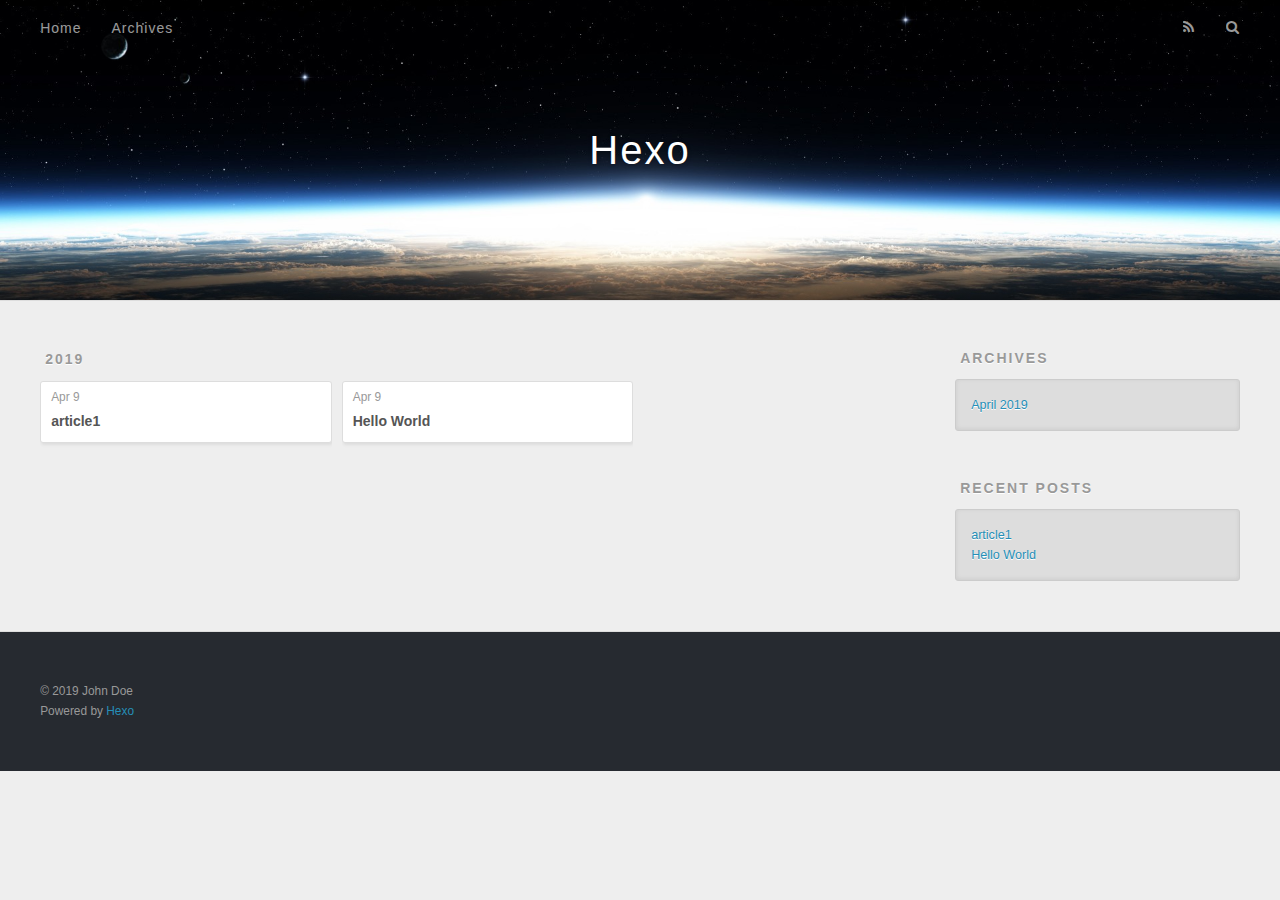
==== archives/index.html @ 75f91cf8 "Site updated: 2019-04-09 22:37:04" ====
<!DOCTYPE html>
<html>
<head><meta name="generator" content="Hexo 3.8.0">
  <meta charset="utf-8">
  

  
  <title>Archives | Hexo</title>
  <meta name="viewport" content="width=device-width, initial-scale=1, maximum-scale=1">
  <meta property="og:type" content="website">
<meta property="og:title" content="Hexo">
<meta property="og:url" content="http://yoursite.com/archives/index.html">
<meta property="og:site_name" content="Hexo">
<meta property="og:locale" content="default">
<meta name="twitter:card" content="summary">
<meta name="twitter:title" content="Hexo">
  
    <link rel="alternate" href="/atom.xml" title="Hexo" type="application/atom+xml">
  
  
    <link rel="icon" href="/favicon.png">
  
  
    <link href="//fonts.googleapis.com/css?family=Source+Code+Pro" rel="stylesheet" type="text/css">
  
  <link rel="stylesheet" href="/css/style.css">
</head>
</html>
<body>
  <div id="container">
    <div id="wrap">
      <header id="header">
  <div id="banner"></div>
  <div id="header-outer" class="outer">
    <div id="header-title" class="inner">
      <h1 id="logo-wrap">
        <a href="/" id="logo">Hexo</a>
      </h1>
      
    </div>
    <div id="header-inner" class="inner">
      <nav id="main-nav">
        <a id="main-nav-toggle" class="nav-icon"></a>
        
          <a class="main-nav-link" href="/">Home</a>
        
          <a class="main-nav-link" href="/archives">Archives</a>
        
      </nav>
      <nav id="sub-nav">
        
          <a id="nav-rss-link" class="nav-icon" href="/atom.xml" title="RSS Feed"></a>
        
        <a id="nav-search-btn" class="nav-icon" title="Search"></a>
      </nav>
      <div id="search-form-wrap">
        <form action="//google.com/search" method="get" accept-charset="UTF-8" class="search-form"><input type="search" name="q" class="search-form-input" placeholder="Search"><button type="submit" class="search-form-submit">&#xF002;</button><input type="hidden" name="sitesearch" value="http://yoursite.com"></form>
      </div>
    </div>
  </div>
</header>
      <div class="outer">
        <section id="main">
  
  
    
    
      
      
      <section class="archives-wrap">
        <div class="archive-year-wrap">
          <a href="/archives/2019" class="archive-year">2019</a>
        </div>
        <div class="archives">
    
    <article class="archive-article archive-type-post">
  <div class="archive-article-inner">
    <header class="archive-article-header">
      <a href="/2019/04/09/article1/" class="archive-article-date">
  <time datetime="2019-04-09T20:36:20.000Z" itemprop="datePublished">Apr 9</time>
</a>
      
  
    <h1 itemprop="name">
      <a class="archive-article-title" href="/2019/04/09/article1/">article1</a>
    </h1>
  

    </header>
  </div>
</article>
  
    
    
    <article class="archive-article archive-type-post">
  <div class="archive-article-inner">
    <header class="archive-article-header">
      <a href="/2019/04/09/hello-world/" class="archive-article-date">
  <time datetime="2019-04-09T20:23:44.938Z" itemprop="datePublished">Apr 9</time>
</a>
      
  
    <h1 itemprop="name">
      <a class="archive-article-title" href="/2019/04/09/hello-world/">Hello World</a>
    </h1>
  

    </header>
  </div>
</article>
  
  
    </div></section>
  


</section>
        
          <aside id="sidebar">
  
    

  
    

  
    
  
    
  <div class="widget-wrap">
    <h3 class="widget-title">Archives</h3>
    <div class="widget">
      <ul class="archive-list"><li class="archive-list-item"><a class="archive-list-link" href="/archives/2019/04/">April 2019</a></li></ul>
    </div>
  </div>


  
    
  <div class="widget-wrap">
    <h3 class="widget-title">Recent Posts</h3>
    <div class="widget">
      <ul>
        
          <li>
            <a href="/2019/04/09/article1/">article1</a>
          </li>
        
          <li>
            <a href="/2019/04/09/hello-world/">Hello World</a>
          </li>
        
      </ul>
    </div>
  </div>

  
</aside>
        
      </div>
      <footer id="footer">
  
  <div class="outer">
    <div id="footer-info" class="inner">
      &copy; 2019 John Doe<br>
      Powered by <a href="http://hexo.io/" target="_blank">Hexo</a>
    </div>
  </div>
</footer>
    </div>
    <nav id="mobile-nav">
  
    <a href="/" class="mobile-nav-link">Home</a>
  
    <a href="/archives" class="mobile-nav-link">Archives</a>
  
</nav>
    

<script src="//ajax.googleapis.com/ajax/libs/jquery/2.0.3/jquery.min.js"></script>


  <link rel="stylesheet" href="/fancybox/jquery.fancybox.css">
  <script src="/fancybox/jquery.fancybox.pack.js"></script>


<script src="/js/script.js"></script>



  </div>
</body>
</html>
---- css/style.css ----
body {
  width: 100%;
}
body:before,
body:after {
  content: "";
  display: table;
}
body:after {
  clear: both;
}
html,
body,
div,
span,
applet,
object,
iframe,
h1,
h2,
h3,
h4,
h5,
h6,
p,
blockquote,
pre,
a,
abbr,
acronym,
address,
big,
cite,
code,
del,
dfn,
em,
img,
ins,
kbd,
q,
s,
samp,
small,
strike,
strong,
sub,
sup,
tt,
var,
dl,
dt,
dd,
ol,
ul,
li,
fieldset,
form,
label,
legend,
table,
caption,
tbody,
tfoot,
thead,
tr,
th,
td {
  margin: 0;
  padding: 0;
  border: 0;
  outline: 0;
  font-weight: inherit;
  font-style: inherit;
  font-family: inherit;
  font-size: 100%;
  vertical-align: baseline;
}
body {
  line-height: 1;
  color: #000;
  background: #fff;
}
ol,
ul {
  list-style: none;
}
table {
  border-collapse: separate;
  border-spacing: 0;
  vertical-align: middle;
}
caption,
th,
td {
  text-align: left;
  font-weight: normal;
  vertical-align: middle;
}
a img {
  border: none;
}
input,
button {
  margin: 0;
  padding: 0;
}
input::-moz-focus-inner,
button::-moz-focus-inner {
  border: 0;
  padding: 0;
}
@font-face {
  font-family: FontAwesome;
  font-style: normal;
  font-weight: normal;
  src: url("fonts/fontawesome-webfont.eot?v=#4.0.3");
  src: url("fonts/fontawesome-webfont.eot?#iefix&v=#4.0.3") format("embedded-opentype"), url("fonts/fontawesome-webfont.woff?v=#4.0.3") format("woff"), url("fonts/fontawesome-webfont.ttf?v=#4.0.3") format("truetype"), url("fonts/fontawesome-webfont.svg#fontawesomeregular?v=#4.0.3") format("svg");
}
html,
body,
#container {
  height: 100%;
}
body {
  background: #eee;
  font: 14px -apple-system, BlinkMacSystemFont, "Segoe UI", "Roboto", "Oxygen", "Ubuntu", "Cantarell", "Fira Sans", "Droid Sans", "Helvetica Neue", sans-serif;
  -webkit-text-size-adjust: 100%;
}
.outer {
  max-width: 1220px;
  margin: 0 auto;
  padding: 0 20px;
}
.outer:before,
.outer:after {
  content: "";
  display: table;
}
.outer:after {
  clear: both;
}
.inner {
  display: inline;
  float: left;
  width: 98.33333333333333%;
  margin: 0 0.833333333333333%;
}
.left,
.alignleft {
  float: left;
}
.right,
.alignright {
  float: right;
}
.clear {
  clear: both;
}
#container {
  position: relative;
}
.mobile-nav-on {
  overflow: hidden;
}
#wrap {
  height: 100%;
  width: 100%;
  position: absolute;
  top: 0;
  left: 0;
  -webkit-transition: 0.2s ease-out;
  -moz-transition: 0.2s ease-out;
  -ms-transition: 0.2s ease-out;
  transition: 0.2s ease-out;
  z-index: 1;
  background: #eee;
}
.mobile-nav-on #wrap {
  left: 280px;
}
@media screen and (min-width: 768px) {
  #main {
    display: inline;
    float: left;
    width: 73.33333333333333%;
    margin: 0 0.833333333333333%;
  }
}
.article-date,
.article-category-link,
.archive-year,
.widget-title {
  text-decoration: none;
  text-transform: uppercase;
  letter-spacing: 2px;
  color: #999;
  margin-bottom: 1em;
  margin-left: 5px;
  line-height: 1em;
  text-shadow: 0 1px #fff;
  font-weight: bold;
}
.article-inner,
.archive-article-inner {
  background: #fff;
  -webkit-box-shadow: 1px 2px 3px #ddd;
  box-shadow: 1px 2px 3px #ddd;
  border: 1px solid #ddd;
  border-radius: 3px;
}
.article-entry h1,
.widget h1 {
  font-size: 2em;
}
.article-entry h2,
.widget h2 {
  font-size: 1.5em;
}
.article-entry h3,
.widget h3 {
  font-size: 1.3em;
}
.article-entry h4,
.widget h4 {
  font-size: 1.2em;
}
.article-entry h5,
.widget h5 {
  font-size: 1em;
}
.article-entry h6,
.widget h6 {
  font-size: 1em;
  color: #999;
}
.article-entry hr,
.widget hr {
  border: 1px dashed #ddd;
}
.article-entry strong,
.widget strong {
  font-weight: bold;
}
.article-entry em,
.widget em,
.article-entry cite,
.widget cite {
  font-style: italic;
}
.article-entry sup,
.widget sup,
.article-entry sub,
.widget sub {
  font-size: 0.75em;
  line-height: 0;
  position: relative;
  vertical-align: baseline;
}
.article-entry sup,
.widget sup {
  top: -0.5em;
}
.article-entry sub,
.widget sub {
  bottom: -0.2em;
}
.article-entry small,
.widget small {
  font-size: 0.85em;
}
.article-entry acronym,
.widget acronym,
.article-entry abbr,
.widget abbr {
  border-bottom: 1px dotted;
}
.article-entry ul,
.widget ul,
.article-entry ol,
.widget ol,
.article-entry dl,
.widget dl {
  margin: 0 20px;
  line-height: 1.6em;
}
.article-entry ul ul,
.widget ul ul,
.article-entry ol ul,
.widget ol ul,
.article-entry ul ol,
.widget ul ol,
.article-entry ol ol,
.widget ol ol {
  margin-top: 0;
  margin-bottom: 0;
}
.article-entry ul,
.widget ul {
  list-style: disc;
}
.article-entry ol,
.widget ol {
  list-style: decimal;
}
.article-entry dt,
.widget dt {
  font-weight: bold;
}
#header {
  height: 300px;
  position: relative;
  border-bottom: 1px solid #ddd;
}
#header:before,
#header:after {
  content: "";
  position: absolute;
  left: 0;
  right: 0;
  height: 40px;
}
#header:before {
  top: 0;
  background: -webkit-linear-gradient(rgba(0,0,0,0.2), transparent);
  background: -moz-linear-gradient(rgba(0,0,0,0.2), transparent);
  background: -ms-linear-gradient(rgba(0,0,0,0.2), transparent);
  background: linear-gradient(rgba(0,0,0,0.2), transparent);
}
#header:after {
  bottom: 0;
  background: -webkit-linear-gradient(transparent, rgba(0,0,0,0.2));
  background: -moz-linear-gradient(transparent, rgba(0,0,0,0.2));
  background: -ms-linear-gradient(transparent, rgba(0,0,0,0.2));
  background: linear-gradient(transparent, rgba(0,0,0,0.2));
}
#header-outer {
  height: 100%;
  position: relative;
}
#header-inner {
  position: relative;
  overflow: hidden;
}
#banner {
  position: absolute;
  top: 0;
  left: 0;
  width: 100%;
  height: 100%;
  background: url("images/banner.jpg") center #000;
  -webkit-background-size: cover;
  -moz-background-size: cover;
  background-size: cover;
  z-index: -1;
}
#header-title {
  text-align: center;
  height: 40px;
  position: absolute;
  top: 50%;
  left: 0;
  margin-top: -20px;
}
#logo,
#subtitle {
  text-decoration: none;
  color: #fff;
  font-weight: 300;
  text-shadow: 0 1px 4px rgba(0,0,0,0.3);
}
#logo {
  font-size: 40px;
  line-height: 40px;
  letter-spacing: 2px;
}
#subtitle {
  font-size: 16px;
  line-height: 16px;
  letter-spacing: 1px;
}
#subtitle-wrap {
  margin-top: 16px;
}
#main-nav {
  float: left;
  margin-left: -15px;
}
.nav-icon,
.main-nav-link {
  float: left;
  color: #fff;
  opacity: 0.6;
  text-decoration: none;
  text-shadow: 0 1px rgba(0,0,0,0.2);
  -webkit-transition: opacity 0.2s;
  -moz-transition: opacity 0.2s;
  -ms-transition: opacity 0.2s;
  transition: opacity 0.2s;
  display: block;
  padding: 20px 15px;
}
.nav-icon:hover,
.main-nav-link:hover {
  opacity: 1;
}
.nav-icon {
  font-family: FontAwesome;
  text-align: center;
  font-size: 14px;
  width: 14px;
  height: 14px;
  padding: 20px 15px;
  position: relative;
  cursor: pointer;
}
.main-nav-link {
  font-weight: 300;
  letter-spacing: 1px;
}
@media screen and (max-width: 479px) {
  .main-nav-link {
    display: none;
  }
}
#main-nav-toggle {
  display: none;
}
#main-nav-toggle:before {
  content: "\f0c9";
}
@media screen and (max-width: 479px) {
  #main-nav-toggle {
    display: block;
  }
}
#sub-nav {
  float: right;
  margin-right: -15px;
}
#nav-rss-link:before {
  content: "\f09e";
}
#nav-search-btn:before {
  content: "\f002";
}
#search-form-wrap {
  position: absolute;
  top: 15px;
  width: 150px;
  height: 30px;
  right: -150px;
  opacity: 0;
  -webkit-transition: 0.2s ease-out;
  -moz-transition: 0.2s ease-out;
  -ms-transition: 0.2s ease-out;
  transition: 0.2s ease-out;
}
#search-form-wrap.on {
  opacity: 1;
  right: 0;
}
@media screen and (max-width: 479px) {
  #search-form-wrap {
    width: 100%;
    right: -100%;
  }
}
.search-form {
  position: absolute;
  top: 0;
  left: 0;
  right: 0;
  background: #fff;
  padding: 5px 15px;
  border-radius: 15px;
  -webkit-box-shadow: 0 0 10px rgba(0,0,0,0.3);
  box-shadow: 0 0 10px rgba(0,0,0,0.3);
}
.search-form-input {
  border: none;
  background: none;
  color: #555;
  width: 100%;
  font: 13px -apple-system, BlinkMacSystemFont, "Segoe UI", "Roboto", "Oxygen", "Ubuntu", "Cantarell", "Fira Sans", "Droid Sans", "Helvetica Neue", sans-serif;
  outline: none;
}
.search-form-input::-webkit-search-results-decoration,
.search-form-input::-webkit-search-cancel-button {
  -webkit-appearance: none;
}
.search-form-submit {
  position: absolute;
  top: 50%;
  right: 10px;
  margin-top: -7px;
  font: 13px FontAwesome;
  border: none;
  background: none;
  color: #bbb;
  cursor: pointer;
}
.search-form-submit:hover,
.search-form-submit:focus {
  color: #777;
}
.article {
  margin: 50px 0;
}
.article-inner {
  overflow: hidden;
}
.article-meta:before,
.article-meta:after {
  content: "";
  display: table;
}
.article-meta:after {
  clear: both;
}
.article-date {
  float: left;
}
.article-category {
  float: left;
  line-height: 1em;
  color: #ccc;
  text-shadow: 0 1px #fff;
  margin-left: 8px;
}
.article-category:before {
  content: "\2022";
}
.article-category-link {
  margin: 0 12px 1em;
}
.article-header {
  padding: 20px 20px 0;
}
.article-title {
  text-decoration: none;
  font-size: 2em;
  font-weight: bold;
  color: #555;
  line-height: 1.1em;
  -webkit-transition: color 0.2s;
  -moz-transition: color 0.2s;
  -ms-transition: color 0.2s;
  transition: color 0.2s;
}
a.article-title:hover {
  color: #258fb8;
}
.article-entry {
  color: #555;
  padding: 0 20px;
}
.article-entry:before,
.article-entry:after {
  content: "";
  display: table;
}
.article-entry:after {
  clear: both;
}
.article-entry p,
.article-entry table {
  line-height: 1.6em;
  margin: 1.6em 0;
}
.article-entry h1,
.article-entry h2,
.article-entry h3,
.article-entry h4,
.article-entry h5,
.article-entry h6 {
  font-weight: bold;
}
.article-entry h1,
.article-entry h2,
.article-entry h3,
.article-entry h4,
.article-entry h5,
.article-entry h6 {
  line-height: 1.1em;
  margin: 1.1em 0;
}
.article-entry a {
  color: #258fb8;
  text-decoration: none;
}
.article-entry a:hover {
  text-decoration: underline;
}
.article-entry ul,
.article-entry ol,
.article-entry dl {
  margin-top: 1.6em;
  margin-bottom: 1.6em;
}
.article-entry img,
.article-entry video {
  max-width: 100%;
  height: auto;
  display: block;
  margin: auto;
}
.article-entry iframe {
  border: none;
}
.article-entry table {
  width: 100%;
  border-collapse: collapse;
  border-spacing: 0;
}
.article-entry th {
  font-weight: bold;
  border-bottom: 3px solid #ddd;
  padding-bottom: 0.5em;
}
.article-entry td {
  border-bottom: 1px solid #ddd;
  padding: 10px 0;
}
.article-entry blockquote {
  font-family: Georgia, "Times New Roman", serif;
  font-size: 1.4em;
  margin: 1.6em 20px;
  text-align: center;
}
.article-entry blockquote footer {
  font-size: 14px;
  margin: 1.6em 0;
  font-family: -apple-system, BlinkMacSystemFont, "Segoe UI", "Roboto", "Oxygen", "Ubuntu", "Cantarell", "Fira Sans", "Droid Sans", "Helvetica Neue", sans-serif;
}
.article-entry blockquote footer cite:before {
  content: "—";
  padding: 0 0.5em;
}
.article-entry .pullquote {
  text-align: left;
  width: 45%;
  margin: 0;
}
.article-entry .pullquote.left {
  margin-left: 0.5em;
  margin-right: 1em;
}
.article-entry .pullquote.right {
  margin-right: 0.5em;
  margin-left: 1em;
}
.article-entry .caption {
  color: #999;
  display: block;
  font-size: 0.9em;
  margin-top: 0.5em;
  position: relative;
  text-align: center;
}
.article-entry .video-container {
  position: relative;
  padding-top: 56.25%;
  height: 0;
  overflow: hidden;
}
.article-entry .video-container iframe,
.article-entry .video-container object,
.article-entry .video-container embed {
  position: absolute;
  top: 0;
  left: 0;
  width: 100%;
  height: 100%;
  margin-top: 0;
}
.article-more-link a {
  display: inline-block;
  line-height: 1em;
  padding: 6px 15px;
  border-radius: 15px;
  background: #eee;
  color: #999;
  text-shadow: 0 1px #fff;
  text-decoration: none;
}
.article-more-link a:hover {
  background: #258fb8;
  color: #fff;
  text-decoration: none;
  text-shadow: 0 1px #1e7293;
}
.article-footer {
  font-size: 0.85em;
  line-height: 1.6em;
  border-top: 1px solid #ddd;
  padding-top: 1.6em;
  margin: 0 20px 20px;
}
.article-footer:before,
.article-footer:after {
  content: "";
  display: table;
}
.article-footer:after {
  clear: both;
}
.article-footer a {
  color: #999;
  text-decoration: none;
}
.article-footer a:hover {
  color: #555;
}
.article-tag-list-item {
  float: left;
  margin-right: 10px;
}
.article-tag-list-link:before {
  content: "#";
}
.article-comment-link {
  float: right;
}
.article-comment-link:before {
  content: "\f075";
  font-family: FontAwesome;
  padding-right: 8px;
}
.article-share-link {
  cursor: pointer;
  float: right;
  margin-left: 20px;
}
.article-share-link:before {
  content: "\f064";
  font-family: FontAwesome;
  padding-right: 6px;
}
#article-nav {
  position: relative;
}
#article-nav:before,
#article-nav:after {
  content: "";
  display: table;
}
#article-nav:after {
  clear: both;
}
@media screen and (min-width: 768px) {
  #article-nav {
    margin: 50px 0;
  }
  #article-nav:before {
    width: 8px;
    height: 8px;
    position: absolute;
    top: 50%;
    left: 50%;
    margin-top: -4px;
    margin-left: -4px;
    content: "";
    border-radius: 50%;
    background: #ddd;
    -webkit-box-shadow: 0 1px 2px #fff;
    box-shadow: 0 1px 2px #fff;
  }
}
.article-nav-link-wrap {
  text-decoration: none;
  text-shadow: 0 1px #fff;
  color: #999;
  -webkit-box-sizing: border-box;
  -moz-box-sizing: border-box;
  box-sizing: border-box;
  margin-top: 50px;
  text-align: center;
  display: block;
}
.article-nav-link-wrap:hover {
  color: #555;
}
@media screen and (min-width: 768px) {
  .article-nav-link-wrap {
    width: 50%;
    margin-top: 0;
  }
}
@media screen and (min-width: 768px) {
  #article-nav-newer {
    float: left;
    text-align: right;
    padding-right: 20px;
  }
}
@media screen and (min-width: 768px) {
  #article-nav-older {
    float: right;
    text-align: left;
    padding-left: 20px;
  }
}
.article-nav-caption {
  text-transform: uppercase;
  letter-spacing: 2px;
  color: #ddd;
  line-height: 1em;
  font-weight: bold;
}
#article-nav-newer .article-nav-caption {
  margin-right: -2px;
}
.article-nav-title {
  font-size: 0.85em;
  line-height: 1.6em;
  margin-top: 0.5em;
}
.article-share-box {
  position: absolute;
  display: none;
  background: #fff;
  -webkit-box-shadow: 1px 2px 10px rgba(0,0,0,0.2);
  box-shadow: 1px 2px 10px rgba(0,0,0,0.2);
  border-radius: 3px;
  margin-left: -145px;
  overflow: hidden;
  z-index: 1;
}
.article-share-box.on {
  display: block;
}
.article-share-input {
  width: 100%;
  background: none;
  -webkit-box-sizing: border-box;
  -moz-box-sizing: border-box;
  box-sizing: border-box;
  font: 14px -apple-system, BlinkMacSystemFont, "Segoe UI", "Roboto", "Oxygen", "Ubuntu", "Cantarell", "Fira Sans", "Droid Sans", "Helvetica Neue", sans-serif;
  padding: 0 15px;
  color: #555;
  outline: none;
  border: 1px solid #ddd;
  border-radius: 3px 3px 0 0;
  height: 36px;
  line-height: 36px;
}
.article-share-links {
  background: #eee;
}
.article-share-links:before,
.article-share-links:after {
  content: "";
  display: table;
}
.article-share-links:after {
  clear: both;
}
.article-share-twitter,
.article-share-facebook,
.article-share-pinterest,
.article-share-google {
  width: 50px;
  height: 36px;
  display: block;
  float: left;
  position: relative;
  color: #999;
  text-shadow: 0 1px #fff;
}
.article-share-twitter:before,
.article-share-facebook:before,
.article-share-pinterest:before,
.article-share-google:before {
  font-size: 20px;
  font-family: FontAwesome;
  width: 20px;
  height: 20px;
  position: absolute;
  top: 50%;
  left: 50%;
  margin-top: -10px;
  margin-left: -10px;
  text-align: center;
}
.article-share-twitter:hover,
.article-share-facebook:hover,
.article-share-pinterest:hover,
.article-share-google:hover {
  color: #fff;
}
.article-share-twitter:before {
  content: "\f099";
}
.article-share-twitter:hover {
  background: #00aced;
  text-shadow: 0 1px #008abe;
}
.article-share-facebook:before {
  content: "\f09a";
}
.article-share-facebook:hover {
  background: #3b5998;
  text-shadow: 0 1px #2f477a;
}
.article-share-pinterest:before {
  content: "\f0d2";
}
.article-share-pinterest:hover {
  background: #cb2027;
  text-shadow: 0 1px #a21a1f;
}
.article-share-google:before {
  content: "\f0d5";
}
.article-share-google:hover {
  background: #dd4b39;
  text-shadow: 0 1px #be3221;
}
.article-gallery {
  background: #000;
  position: relative;
}
.article-gallery-photos {
  position: relative;
  overflow: hidden;
}
.article-gallery-img {
  display: none;
  max-width: 100%;
}
.article-gallery-img:first-child {
  display: block;
}
.article-gallery-img.loaded {
  position: absolute;
  display: block;
}
.article-gallery-img img {
  display: block;
  max-width: 100%;
  margin: 0 auto;
}
#comments {
  background: #fff;
  -webkit-box-shadow: 1px 2px 3px #ddd;
  box-shadow: 1px 2px 3px #ddd;
  padding: 20px;
  border: 1px solid #ddd;
  border-radius: 3px;
  margin: 50px 0;
}
#comments a {
  color: #258fb8;
}
.archives-wrap {
  margin: 50px 0;
}
.archives:before,
.archives:after {
  content: "";
  display: table;
}
.archives:after {
  clear: both;
}
.archive-year-wrap {
  margin-bottom: 1em;
}
.archives {
  -webkit-column-gap: 10px;
  -moz-column-gap: 10px;
  column-gap: 10px;
}
@media screen and (min-width: 480px) and (max-width: 767px) {
  .archives {
    -webkit-column-count: 2;
    -moz-column-count: 2;
    column-count: 2;
  }
}
@media screen and (min-width: 768px) {
  .archives {
    -webkit-column-count: 3;
    -moz-column-count: 3;
    column-count: 3;
  }
}
.archive-article {
  -webkit-column-break-inside: avoid;
  page-break-inside: avoid;
  overflow: hidden;
  break-inside: avoid-column;
}
.archive-article-inner {
  padding: 10px;
  margin-bottom: 15px;
}
.archive-article-title {
  text-decoration: none;
  font-weight: bold;
  color: #555;
  -webkit-transition: color 0.2s;
  -moz-transition: color 0.2s;
  -ms-transition: color 0.2s;
  transition: color 0.2s;
  line-height: 1.6em;
}
.archive-article-title:hover {
  color: #258fb8;
}
.archive-article-footer {
  margin-top: 1em;
}
.archive-article-date {
  color: #999;
  text-decoration: none;
  font-size: 0.85em;
  line-height: 1em;
  margin-bottom: 0.5em;
  display: block;
}
#page-nav {
  margin: 50px auto;
  background: #fff;
  -webkit-box-shadow: 1px 2px 3px #ddd;
  box-shadow: 1px 2px 3px #ddd;
  border: 1px solid #ddd;
  border-radius: 3px;
  text-align: center;
  color: #999;
  overflow: hidden;
}
#page-nav:before,
#page-nav:after {
  content: "";
  display: table;
}
#page-nav:after {
  clear: both;
}
#page-nav a,
#page-nav span {
  padding: 10px 20px;
  line-height: 1;
  height: 2ex;
}
#page-nav a {
  color: #999;
  text-decoration: none;
}
#page-nav a:hover {
  background: #999;
  color: #fff;
}
#page-nav .prev {
  float: left;
}
#page-nav .next {
  float: right;
}
#page-nav .page-number {
  display: inline-block;
}
@media screen and (max-width: 479px) {
  #page-nav .page-number {
    display: none;
  }
}
#page-nav .current {
  color: #555;
  font-weight: bold;
}
#page-nav .space {
  color: #ddd;
}
#footer {
  background: #262a30;
  padding: 50px 0;
  border-top: 1px solid #ddd;
  color: #999;
}
#footer a {
  color: #258fb8;
  text-decoration: none;
}
#footer a:hover {
  text-decoration: underline;
}
#footer-info {
  line-height: 1.6em;
  font-size: 0.85em;
}
.article-entry pre,
.article-entry .highlight {
  background: #2d2d2d;
  margin: 0 -20px;
  padding: 15px 20px;
  border-style: solid;
  border-color: #ddd;
  border-width: 1px 0;
  overflow: auto;
  color: #ccc;
  line-height: 22.400000000000002px;
}
.article-entry .highlight .gutter pre,
.article-entry .gist .gist-file .gist-data .line-numbers {
  color: #666;
  font-size: 0.85em;
}
.article-entry pre,
.article-entry code {
  font-family: "Source Code Pro", Consolas, Monaco, Menlo, Consolas, monospace;
}
.article-entry code {
  background: #eee;
  text-shadow: 0 1px #fff;
  padding: 0 0.3em;
}
.article-entry pre code {
  background: none;
  text-shadow: none;
  padding: 0;
}
.article-entry .highlight pre {
  border: none;
  margin: 0;
  padding: 0;
}
.article-entry .highlight table {
  margin: 0;
  width: auto;
}
.article-entry .highlight td {
  border: none;
  padding: 0;
}
.article-entry .highlight figcaption {
  font-size: 0.85em;
  color: #999;
  line-height: 1em;
  margin-bottom: 1em;
}
.article-entry .highlight figcaption:before,
.article-entry .highlight figcaption:after {
  content: "";
  display: table;
}
.article-entry .highlight figcaption:after {
  clear: both;
}
.article-entry .highlight figcaption a {
  float: right;
}
.article-entry .highlight .gutter pre {
  text-align: right;
  padding-right: 20px;
}
.article-entry .highlight .line {
  height: 22.400000000000002px;
}
.article-entry .highlight .line.marked {
  background: #515151;
}
.article-entry .gist {
  margin: 0 -20px;
  border-style: solid;
  border-color: #ddd;
  border-width: 1px 0;
  background: #2d2d2d;
  padding: 15px 20px 15px 0;
}
.article-entry .gist .gist-file {
  border: none;
  font-family: "Source Code Pro", Consolas, Monaco, Menlo, Consolas, monospace;
  margin: 0;
}
.article-entry .gist .gist-file .gist-data {
  background: none;
  border: none;
}
.article-entry .gist .gist-file .gist-data .line-numbers {
  background: none;
  border: none;
  padding: 0 20px 0 0;
}
.article-entry .gist .gist-file .gist-data .line-data {
  padding: 0 !important;
}
.article-entry .gist .gist-file .highlight {
  margin: 0;
  padding: 0;
  border: none;
}
.article-entry .gist .gist-file .gist-meta {
  background: #2d2d2d;
  color: #999;
  font: 0.85em -apple-system, BlinkMacSystemFont, "Segoe UI", "Roboto", "Oxygen", "Ubuntu", "Cantarell", "Fira Sans", "Droid Sans", "Helvetica Neue", sans-serif;
  text-shadow: 0 0;
  padding: 0;
  margin-top: 1em;
  margin-left: 20px;
}
.article-entry .gist .gist-file .gist-meta a {
  color: #258fb8;
  font-weight: normal;
}
.article-entry .gist .gist-file .gist-meta a:hover {
  text-decoration: underline;
}
pre .comment,
pre .title {
  color: #999;
}
pre .variable,
pre .attribute,
pre .tag,
pre .regexp,
pre .ruby .constant,
pre .xml .tag .title,
pre .xml .pi,
pre .xml .doctype,
pre .html .doctype,
pre .css .id,
pre .css .class,
pre .css .pseudo {
  color: #f2777a;
}
pre .number,
pre .preprocessor,
pre .built_in,
pre .literal,
pre .params,
pre .constant {
  color: #f99157;
}
pre .class,
pre .ruby .class .title,
pre .css .rules .attribute {
  color: #9c9;
}
pre .string,
pre .value,
pre .inheritance,
pre .header,
pre .ruby .symbol,
pre .xml .cdata {
  color: #9c9;
}
pre .css .hexcolor {
  color: #6cc;
}
pre .function,
pre .python .decorator,
pre .python .title,
pre .ruby .function .title,
pre .ruby .title .keyword,
pre .perl .sub,
pre .javascript .title,
pre .coffeescript .title {
  color: #69c;
}
pre .keyword,
pre .javascript .function {
  color: #c9c;
}
@media screen and (max-width: 479px) {
  #mobile-nav {
    position: absolute;
    top: 0;
    left: 0;
    width: 280px;
    height: 100%;
    background: #191919;
    border-right: 1px solid #fff;
  }
}
@media screen and (max-width: 479px) {
  .mobile-nav-link {
    display: block;
    color: #999;
    text-decoration: none;
    padding: 15px 20px;
    font-weight: bold;
  }
  .mobile-nav-link:hover {
    color: #fff;
  }
}
@media screen and (min-width: 768px) {
  #sidebar {
    display: inline;
    float: left;
    width: 23.333333333333332%;
    margin: 0 0.833333333333333%;
  }
}
.widget-wrap {
  margin: 50px 0;
}
.widget {
  color: #777;
  text-shadow: 0 1px #fff;
  background: #ddd;
  -webkit-box-shadow: 0 -1px 4px #ccc inset;
  box-shadow: 0 -1px 4px #ccc inset;
  border: 1px solid #ccc;
  padding: 15px;
  border-radius: 3px;
}
.widget a {
  color: #258fb8;
  text-decoration: none;
}
.widget a:hover {
  text-decoration: underline;
}
.widget ul ul,
.widget ol ul,
.widget dl ul,
.widget ul ol,
.widget ol ol,
.widget dl ol,
.widget ul dl,
.widget ol dl,
.widget dl dl {
  margin-left: 15px;
  list-style: disc;
}
.widget {
  line-height: 1.6em;
  word-wrap: break-word;
  font-size: 0.9em;
}
.widget ul,
.widget ol {
  list-style: none;
  margin: 0;
}
.widget ul ul,
.widget ol ul,
.widget ul ol,
.widget ol ol {
  margin: 0 20px;
}
.widget ul ul,
.widget ol ul {
  list-style: disc;
}
.widget ul ol,
.widget ol ol {
  list-style: decimal;
}
.category-list-count,
.tag-list-count,
.archive-list-count {
  padding-left: 5px;
  color: #999;
  font-size: 0.85em;
}
.category-list-count:before,
.tag-list-count:before,
.archive-list-count:before {
  content: "(";
}
.category-list-count:after,
.tag-list-count:after,
.archive-list-count:after {
  content: ")";
}
.tagcloud a {
  margin-right: 5px;
  display: inline-block;
}
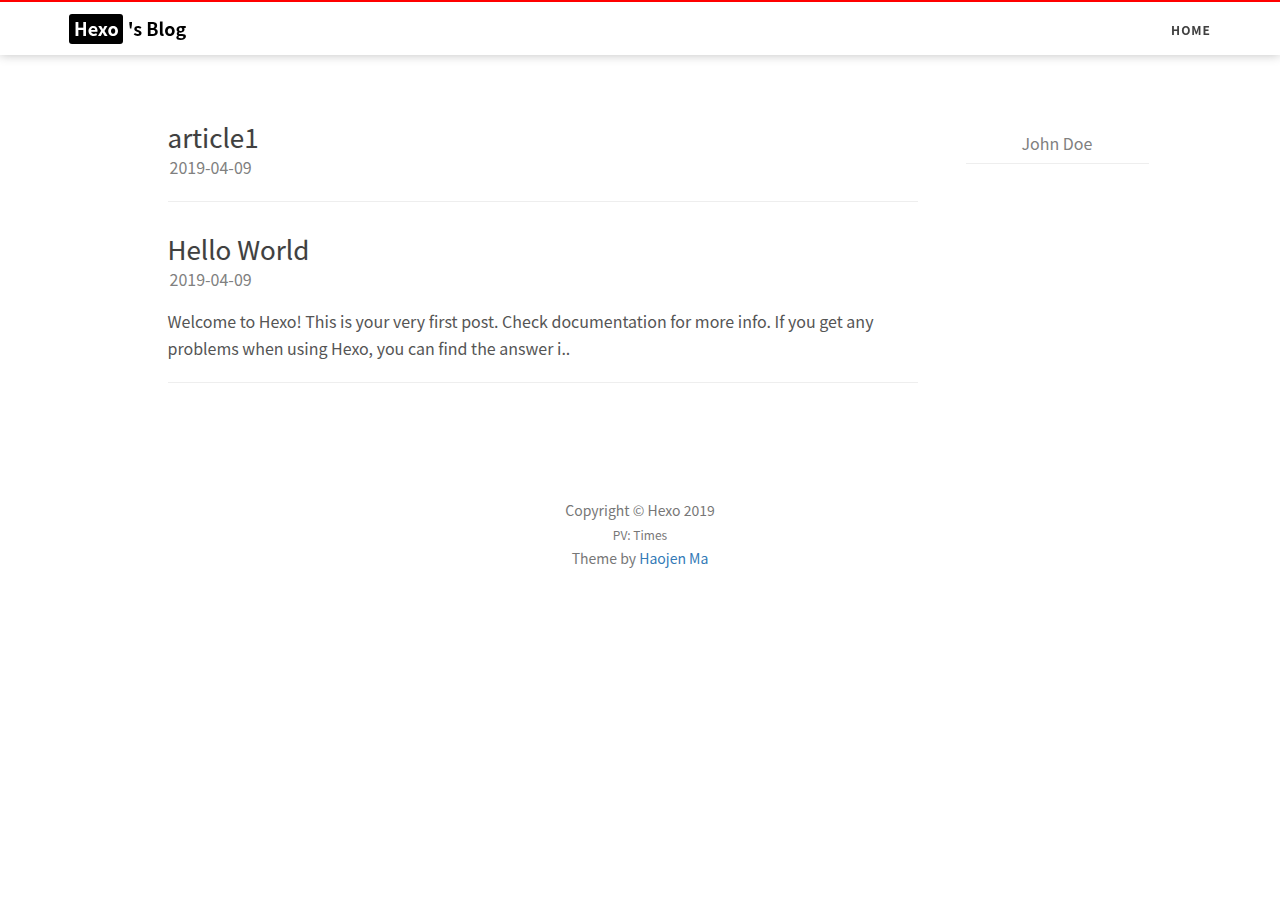
==== commit d158aaee: "Site updated: 2019-04-09 22:50:18" ====
--- a/archives/index.html
+++ b/archives/index.html
@@ -1,193 +1,345 @@
 <!DOCTYPE html>
-<html>
+<html lang="en">
+
+<!-- Head tag -->
 <head><meta name="generator" content="Hexo 3.8.0">
-  <meta charset="utf-8">
-  
-
-  
-  <title>Archives | Hexo</title>
-  <meta name="viewport" content="width=device-width, initial-scale=1, maximum-scale=1">
-  <meta property="og:type" content="website">
-<meta property="og:title" content="Hexo">
-<meta property="og:url" content="http://yoursite.com/archives/index.html">
-<meta property="og:site_name" content="Hexo">
-<meta property="og:locale" content="default">
-<meta name="twitter:card" content="summary">
-<meta name="twitter:title" content="Hexo">
-  
-    <link rel="alternate" href="/atom.xml" title="Hexo" type="application/atom+xml">
-  
-  
-    <link rel="icon" href="/favicon.png">
-  
-  
-    <link href="//fonts.googleapis.com/css?family=Source+Code+Pro" rel="stylesheet" type="text/css">
-  
-  <link rel="stylesheet" href="/css/style.css">
+    <meta charset="utf-8">
+    <meta http-equiv="X-UA-Compatible" content="IE=edge">
+    <meta name="viewport" content="width=device-width, initial-scale=1">
+    <meta name="description" content>
+    <meta name="keyword" content>
+    <meta name="theme-color" content="#600090">
+    <meta name="msapplication-navbutton-color" content="#600090">
+    <meta name="apple-mobile-web-app-capable" content="yes">
+    <meta name="apple-mobile-web-app-status-bar-style" content="#600090">
+    <link rel="shortcut icon" href="https://cdn4.iconfinder.com/data/icons/ionicons/512/icon-person-128.png">
+    <link rel="alternate" type="application/atom+xml" title="Hexo" href="/atom.xml">
+    <link rel="stylesheet" href="//cdnjs.cloudflare.com/ajax/libs/animate.css/3.5.2/animate.min.css">
+    <link rel="stylesheet" href="//cdn.bootcss.com/font-awesome/4.6.3/css/font-awesome.css">
+    <title>
+        
+        
+        
+    </title>
+
+    <link rel="canonical" href="http://yoursite.com/archives/">
+
+    <!-- Bootstrap Core CSS -->
+    <link rel="stylesheet" href="/css/bootstrap.min.css">
+
+    <!-- Custom CSS -->
+    <link rel="stylesheet" href="/css/blog-style.css">
+
+    <!-- Pygments Github CSS -->
+    <link rel="stylesheet" href="/css/syntax.css">
 </head>
-</html>
-<body>
-  <div id="container">
-    <div id="wrap">
-      <header id="header">
-  <div id="banner"></div>
-  <div id="header-outer" class="outer">
-    <div id="header-title" class="inner">
-      <h1 id="logo-wrap">
-        <a href="/" id="logo">Hexo</a>
-      </h1>
-      
+
+<style>
+
+    header.intro-header {
+        background-image: url('')
+    }
+</style>
+<!-- hack iOS CSS :active style -->
+<body ontouchstart="" class="animated fadeIn">
+<!-- Navigation -->
+<nav class="navbar navbar-default navbar-custom navbar-fixed-top " id="nav-top" data-ispost="false" data-istags="false
+" data-ishome="false">
+    <div class="container-fluid">
+        <!-- Brand and toggle get grouped for better mobile display -->
+        <div class="navbar-header page-scroll">
+            <button type="button" class="navbar-toggle">
+                <span class="sr-only">Toggle navigation</span>
+                <span class="icon-bar"></span>
+                <span class="icon-bar"></span>
+                <span class="icon-bar"></span>
+            </button>
+            <a class="navbar-brand animated pulse" href="/">
+                <span class="brand-logo">
+                    Hexo
+                </span>
+                's Blog
+            </a>
+        </div>
+
+        <!-- Collect the nav links, forms, and other content for toggling -->
+        <!-- Known Issue, found by Hux:
+            <nav>'s height woule be hold on by its content.
+            so, when navbar scale out, the <nav> will cover tags.
+            also mask any touch event of tags, unfortunately.
+        -->
+        <!-- /.navbar-collapse -->
+        <div id="huxblog_navbar">
+            <div class="navbar-collapse">
+                <ul class="nav navbar-nav navbar-right">
+                    <li>
+                        <a href="/">Home</a>
+                    </li>
+					
+                    
+					
+					
+                </ul>
+            </div>
+        </div>
     </div>
-    <div id="header-inner" class="inner">
-      <nav id="main-nav">
-        <a id="main-nav-toggle" class="nav-icon"></a>
-        
-          <a class="main-nav-link" href="/">Home</a>
-        
-          <a class="main-nav-link" href="/archives">Archives</a>
-        
-      </nav>
-      <nav id="sub-nav">
-        
-          <a id="nav-rss-link" class="nav-icon" href="/atom.xml" title="RSS Feed"></a>
-        
-        <a id="nav-search-btn" class="nav-icon" title="Search"></a>
-      </nav>
-      <div id="search-form-wrap">
-        <form action="//google.com/search" method="get" accept-charset="UTF-8" class="search-form"><input type="search" name="q" class="search-form-input" placeholder="Search"><button type="submit" class="search-form-submit">&#xF002;</button><input type="hidden" name="sitesearch" value="http://yoursite.com"></form>
-      </div>
+    <!-- /.container -->
+</nav>
+<script>
+    // Drop Bootstarp low-performance Navbar
+    // Use customize navbar with high-quality material design animation
+    // in high-perf jank-free CSS3 implementation
+//    var $body   = document.body;
+    var $toggle = document.querySelector('.navbar-toggle');
+    var $navbar = document.querySelector('#huxblog_navbar');
+    var $collapse = document.querySelector('.navbar-collapse');
+
+    $toggle.addEventListener('click', handleMagic)
+    function handleMagic(e){
+        if ($navbar.className.indexOf('in') > 0) {
+        // CLOSE
+            $navbar.className = " ";
+            // wait until animation end.
+            setTimeout(function(){
+                // prevent frequently toggle
+                if($navbar.className.indexOf('in') < 0) {
+                    $collapse.style.height = "0px"
+                }
+            },400)
+        }else{
+        // OPEN
+            $collapse.style.height = "auto"
+            $navbar.className += " in";
+        }
+    }
+</script>
+
+<!-- Main Content -->
+
+
+<!-- Page Header -->
+<div class="col-lg-8 col-lg-offset-2 col-md-10 col-md-offset-1 visible-xs-block visible-sm-block">
+    <div class="row">
+        <header class="intro-header">
+            <div class="container">
+                <div class="site-heading text-center">
+                    <div class="about-me">
+                        <!--移动端头部显示-->
+                        <img src>
+                        <h5><a href="/about/">John Doe</a></h5>
+                        <p></p>
+                    </div>
+                </div>
+            </div>
+        </header>
     </div>
-  </div>
-</header>
-      <div class="outer">
-        <section id="main">
-  
-  
+</div>
+<!-- Main Content -->
+<div class="container custom-haojen-container">
+    <!-- Post Container -->
+    <div class="row">
+        <div class="col-lg-8 col-lg-offset-1 col-md-8 col-md-offset-1 col-sm-12 col-xs-12 post-container">
+            <!-- Main Content -->
+
+
+
+<div class="post-preview " style="background-image: url('')">
+    <a href="/2019/04/09/article1/">
+        <h2 class="post-title">
+            article1
+        </h2>
+        <p class="post-meta">
+            <i class="fa fa-calendar" aria-hidden="true"></i> 2019-04-09
+        </p>
+        
+        <div class="post-content-preview">
+            <p>
+                
+            </p>
+        </div>
+    </a>
+
+</div>
+
+<hr>
+
+
+
+<div class="post-preview " style="background-image: url('')">
+    <a href="/2019/04/09/hello-world/">
+        <h2 class="post-title">
+            Hello World
+        </h2>
+        <p class="post-meta">
+            <i class="fa fa-calendar" aria-hidden="true"></i> 2019-04-09
+        </p>
+        
+        <div class="post-content-preview">
+            <p>
+                Welcome to Hexo! This is your very first post. Check documentation for more info. If you get any problems when using Hexo, you can find the answer i..
+            </p>
+        </div>
+    </a>
+
+</div>
+
+<hr>
+
+
+
+
+<!-- 翻页 pager -->
+
+<ul class="pager">
     
     
-      
-      
-      <section class="archives-wrap">
-        <div class="archive-year-wrap">
-          <a href="/archives/2019" class="archive-year">2019</a>
-        </div>
-        <div class="archives">
-    
-    <article class="archive-article archive-type-post">
-  <div class="archive-article-inner">
-    <header class="archive-article-header">
-      <a href="/2019/04/09/article1/" class="archive-article-date">
-  <time datetime="2019-04-09T20:36:20.000Z" itemprop="datePublished">Apr 9</time>
-</a>
-      
-  
-    <h1 itemprop="name">
-      <a class="archive-article-title" href="/2019/04/09/article1/">article1</a>
-    </h1>
-  
-
-    </header>
-  </div>
-</article>
-  
-    
-    
-    <article class="archive-article archive-type-post">
-  <div class="archive-article-inner">
-    <header class="archive-article-header">
-      <a href="/2019/04/09/hello-world/" class="archive-article-date">
-  <time datetime="2019-04-09T20:23:44.938Z" itemprop="datePublished">Apr 9</time>
-</a>
-      
-  
-    <h1 itemprop="name">
-      <a class="archive-article-title" href="/2019/04/09/hello-world/">Hello World</a>
-    </h1>
-  
-
-    </header>
-  </div>
-</article>
-  
-  
-    </div></section>
-  
-
-
-</section>
-        
-          <aside id="sidebar">
-  
-    
-
-  
-    
-
-  
-    
-  
-    
-  <div class="widget-wrap">
-    <h3 class="widget-title">Archives</h3>
-    <div class="widget">
-      <ul class="archive-list"><li class="archive-list-item"><a class="archive-list-link" href="/archives/2019/04/">April 2019</a></li></ul>
+</ul>
+
+
+        </div>
+        <!-- Sidebar Container -->
+        <div class="
+                col-lg-3 col-lg-offset-0
+                col-md-3 col-md-offset-0
+                col-sm-12
+                col-xs-12
+                sidebar-container
+            ">
+
+            <!-- About Me -->
+            <section class="visible-md visible-lg" style="padding: 0 18px">
+                <div class="short-about">
+                    <!--侧边栏头像-->
+                    
+                    <h5><a href="/about/">John Doe</a></h5>
+                    
+                    <hr>
+                    <!-- SNS Link 社交 -->
+                    <ul class="list-inline">
+                        
+                        
+                        
+
+                        
+
+                        
+
+                        
+
+                        
+                    </ul>
+                </div>
+            </section>
+
+            <!-- Featured Tags  标签 -->
+            
+
+            
+
+        </div>
     </div>
-  </div>
-
-
-  
-    
-  <div class="widget-wrap">
-    <h3 class="widget-title">Recent Posts</h3>
-    <div class="widget">
-      <ul>
-        
-          <li>
-            <a href="/2019/04/09/article1/">article1</a>
-          </li>
-        
-          <li>
-            <a href="/2019/04/09/hello-world/">Hello World</a>
-          </li>
-        
-      </ul>
+</div>
+
+<!-- Footer -->
+<!-- Footer -->
+<footer>
+    <div class="container">
+        <div class="row">
+            <div class="col-lg-8 col-lg-offset-2 col-md-10 col-md-offset-1 text-center">
+                <br>
+                <ul class="list-inline text-center">
+                
+                
+                
+
+                
+
+                
+
+                
+
+                
+
+                </ul>
+                <p class="copyright text-muted">
+                    Copyright &copy; Hexo 2019
+                    <br>
+                    <span id="busuanzi_container_site_pv" style="font-size: 12px;">PV: <span id="busuanzi_value_site_pv"></span> Times</span>
+                    <br>
+                    Theme by <a href="https://haojen.github.io/">Haojen Ma</a>
+                </p>
+
+            </div>
+        </div>
     </div>
-  </div>
-
-  
-</aside>
-        
-      </div>
-      <footer id="footer">
-  
-  <div class="outer">
-    <div id="footer-info" class="inner">
-      &copy; 2019 John Doe<br>
-      Powered by <a href="http://hexo.io/" target="_blank">Hexo</a>
-    </div>
-  </div>
 </footer>
-    </div>
-    <nav id="mobile-nav">
-  
-    <a href="/" class="mobile-nav-link">Home</a>
-  
-    <a href="/archives" class="mobile-nav-link">Archives</a>
-  
-</nav>
-    
-
-<script src="//ajax.googleapis.com/ajax/libs/jquery/2.0.3/jquery.min.js"></script>
-
-
-  <link rel="stylesheet" href="/fancybox/jquery.fancybox.css">
-  <script src="/fancybox/jquery.fancybox.pack.js"></script>
-
-
-<script src="/js/script.js"></script>
-
-
-
-  </div>
+
+<!-- jQuery -->
+<script src="/js/jquery.min.js"></script>
+
+<!-- Bootstrap Core JavaScript -->
+<script src="/js/bootstrap.min.js"></script>
+
+<!-- Custom Theme JavaScript -->
+<script src="/js/blog.js"></script>
+
+<!-- async load function -->
+<script>
+    function async(u, c) {
+      var d = document, t = 'script',
+          o = d.createElement(t),
+          s = d.getElementsByTagName(t)[0];
+      o.src = u;
+      if (c) { o.addEventListener('load', function (e) { c(null, e); }, false); }
+      s.parentNode.insertBefore(o, s);
+    }
+</script>
+
+<!-- jquery.tagcloud.js -->
+<script>
+    // only load tagcloud.js in tag.html
+    if($('#tag_cloud').length !== 0){
+        async("http://yoursite.com/js/jquery.tagcloud.js",function(){
+            $.fn.tagcloud.defaults = {
+                //size: {start: 1, end: 1, unit: 'em'},
+                color: {start: '#bbbbee', end: '#0085a1'},
+            };
+            $('#tag_cloud a').tagcloud();
+        })
+    }
+</script>
+
+<!--fastClick.js -->
+<script>
+    async("//cdn.bootcss.com/fastclick/1.0.6/fastclick.min.js", function(){
+        var $nav = document.querySelector("nav");
+        if($nav) FastClick.attach($nav);
+    })
+</script>
+
+
+
+<!-- Google Analytics -->
+
+
+
+<!-- Baidu Tongji -->
+
+
+<!-- swiftype -->
+<script type="text/javascript">
+  (function(w,d,t,u,n,s,e){w['SwiftypeObject']=n;w[n]=w[n]||function(){
+  (w[n].q=w[n].q||[]).push(arguments);};s=d.createElement(t);
+  e=d.getElementsByTagName(t)[0];s.async=1;s.src=u;e.parentNode.insertBefore(s,e);
+  })(window,document,'script','//s.swiftypecdn.com/install/v2/st.js','_st');
+
+  _st('install','','2.0.0');
+</script>
+
+<script async src="//busuanzi.ibruce.info/busuanzi/2.3/busuanzi.pure.mini.js"></script>
+
+<!--wechat title img-->
+<img class="wechat-title-img" src="">
 </body>
-</html>+
+</html>
--- a/css/blog-style.css
+++ b/css/blog-style.css
@@ -0,0 +1,1215 @@
+@media (min-width: 1200px) {
+    .post-cont-iner,
+    .sidebar-container {
+        padding-right: 5%;
+    }
+}
+
+
+hr{
+    margin:0;
+}
+
+.sidebar-container {
+    color: #bfbfbf;
+    font-size: 14px;
+    margin-top: 35px;
+}
+
+.sidebar-container h5 {
+    color: #808080;
+}
+
+.sidebar-container h5 a {
+    color: #808080 !important;
+    text-decoration: none;
+}
+
+.sidebar-container a {
+    color: #bfbfbf !important;
+}
+
+.sidebar-container a:hover,
+.sidebar-container a:active {
+    color: #0085a1 !important;
+}
+
+.sidebar-container .tags a {
+    border-color: #bfbfbf;
+}
+
+.sidebar-container .tags a:hover,
+.sidebar-container .tags a:active {
+    border-color: #0085a1;
+}
+
+.sidebar-container .short-about img {
+    width: 100%;
+    display: block;
+    border-radius: 50%;
+    margin-bottom: 20px;
+    box-shadow: 0 0 2px black;
+}
+
+.sidebar-container .short-about p {
+    margin-top: 0;
+    margin-bottom: 20px;
+}
+
+.sidebar-container .short-about .list-inline > li {
+    padding-left: 0;
+}
+
+body {
+    line-height: 1.7;
+    font-size: 16px;
+    color: #404040;
+    overflow-x: hidden;
+    font-family: -apple-system,  "PingFang SC","Helvetica Neue", "Hiragino Sans GB", "Microsoft YaHei", "Microsoft JhengHei", "Source Han Sans SC", "Noto Sans CJK SC", "Source Han Sans CN", "Noto Sans SC", "Source Han Sans TC", "Noto Sans CJK TC", "WenQuanYi Micro Hei", SimSun, sans-serif;
+}
+
+p {
+    margin:0 0 20px;
+}
+
+h1,
+h2,
+h3,
+h4,
+h5,
+h6{
+    font-weight: 400;
+}
+h2{font-size: 22px}
+h3{font-size: 20px}
+h4{font-size: 18px}
+h5{font-size: 16px}
+h6{font-size: 15px}
+article .post-container h2{
+    font-weight: 600;
+}
+a {
+    color: #404040;
+}
+
+a:hover,
+a:focus {
+    color: #0085a1;
+}
+
+a img:hover,
+a img:focus {
+    cursor: zoom-in;
+}
+
+
+blockquote {
+    color: #808080;
+    font-size: 0.95em;
+    margin: 20px 0 20px;
+    border-color: #ff7e79;
+}
+
+blockquote p {
+    margin: 0;
+}
+
+small.img-hint {
+    display: block;
+    margin-top: -20px;
+    text-align: center;
+}
+
+br + small.img-hint {
+    margin-top: -40px;
+}
+
+img.shadow {
+    box-shadow: rgba(0, 0, 0, 0.25) 0 2px 5px 0;
+}
+
+@media screen and (max-width: 768px) {
+    select {
+        -webkit-appearance: none;
+        margin-top: 15px;
+        color: #337ab7;
+        border-color: #337ab7;
+        padding: 0 0.4em;
+        background: white;
+    }
+}
+
+.table th,
+.table td {
+    border: 1px solid #eee !important;
+}
+
+hr.small {
+    max-width: 100px;
+    margin: 15px auto;
+    border:4px white;
+}
+
+pre,
+.table-responsive {
+    -webkit-overflow-scrolling: touch;
+}
+
+pre code {
+    display: block;
+    width: auto;
+    white-space: pre;
+    word-wrap: normal;
+}
+
+.post-container a {
+    color: #337ab7;
+}
+
+
+article .post-container h1,
+article .post-container h2,
+article .post-container h3,
+article .post-container h4,
+article .post-container h5,
+article .post-container h6 {
+    margin-top:-90px;
+    padding: 100px 0 0;
+}
+
+article blockquote footer{
+    padding: 5px 0px 0;
+	font-size: 100%;
+}
+
+article blockquote footer:before{
+	content: "";
+}
+
+article blockquote cite:before{
+	content: '\2014 \00A0';
+	padding: 0px 0.3em;
+}
+
+.post-container h5 + p {
+    margin-top: 5px;
+}
+
+.post-container h6 + p {
+    margin-top: 5px;
+}
+
+.post-container ul,
+.post-container ol {
+    margin-bottom: 20px;
+}
+
+@media screen and (max-width: 768px) {
+    .post-container ul,
+    .post-container ol {
+        padding-left: 30px;
+    }
+}
+
+@media screen and (max-width: 500px) {
+    .post-container ul,
+    .post-container ol {
+        padding-left: 20px;
+    }
+}
+
+.post-container ol ol,
+.post-container ol ul,
+.post-container ul ol,
+.post-container ul ul {
+    margin-bottom: 5px;
+}
+
+.post-container li p {
+    margin: 0;
+    margin-bottom: 5px;
+}
+
+.post-container li h1,
+.post-container li h2,
+.post-container li h3,
+.post-container li h4,
+.post-container li h5,
+.post-container li h6 {
+    line-height: 2;
+    margin-top: 20px;
+}
+
+@media only screen and (max-width: 767px) {
+    .navbar-default .navbar-collapse {
+        border: none;
+        background: white;
+        box-shadow: rgba(0, 0, 0, 0.2) 0 1px 4px;
+        border-radius: 2px;
+        width: 170px;
+        float: right;
+        margin: 0;
+    }
+
+    #huxblog_navbar a {
+        font-size: 13px;
+        line-height: 28px;
+    }
+
+    #huxblog_navbar .navbar-collapse {
+        height: 0;
+        transform: scaleY(0);
+        transform-origin: top right;
+        transition: transform 500ms cubic-bezier(0.23, 1, 0.32, 1);
+    }
+
+    #huxblog_navbar li {
+        opacity: 0;
+        transition: opacity 450ms cubic-bezier(0.23, 1, 0.32, 1) 205ms;
+    }
+
+    #huxblog_navbar.in {
+        transform: scaleX(1);
+        opacity: 1;
+    }
+
+    #huxblog_navbar.in .navbar-collapse {
+        transform: scaleY(1);
+        -webkit-transform: scaleY(1);
+    }
+
+    #huxblog_navbar.in li {
+        opacity: 1;
+    }
+}
+
+.navbar-custom {
+    background: none;
+    border: none;
+    position: absolute;
+    top: 0;
+    left: 0;
+    width: 100%;
+    z-index: 6;
+    transition: background .5s;
+    line-height: 1.7;
+}
+
+.navbar-custom .navbar-brand {
+    font-weight: 800;
+    color: white;
+    height: 56px;
+    line-height: 25px;
+
+}
+
+.navbar-custom .navbar-brand:hover {
+    color: rgba(255, 255, 255, 0.8);
+}
+
+.navbar-custom .nav li a {
+    text-transform: uppercase;
+    font-size: 12px;
+    line-height: 20px;
+    font-weight: 800;
+    letter-spacing: 1px;
+    text-shadow: 0 0 1px rgba(0,0,0,.1);
+}
+
+.navbar-custom .nav li a:active {
+    background: rgba(0, 0, 0, 0.12);
+}
+
+@media only screen and (min-width: 768px) {
+    .navbar-custom {
+        background: transparent;
+        border-bottom: 1px solid transparent;
+    }
+    .navbar-custom body {
+        font-size: 20px;
+    }
+    .navbar-custom .navbar-brand {
+        color: white;
+        padding: 20px;
+        line-height: 17px;
+    }
+    .navbar-custom .navbar-brand:hover,
+    .navbar-custom .navbar-brand:focus {
+        color: rgba(255, 255, 255, 0.8);
+    }
+
+    .navbar-custom .nav li a {
+        color: white;
+        padding: 20px;
+    }
+
+    .navbar-custom .nav li a:hover,
+    .navbar-custom .nav li a:focus {
+        color: #FC7097;
+    }
+
+    .navbar-custom .nav li a:active {
+        background: none;
+    }
+}
+
+@media only screen and (min-width: 1170px) {
+    .navbar-custom {
+        -ms-transform: translate3d(0, 0, 0);
+        -o-transform: translate3d(0, 0, 0);
+        transform: translate3d(0, 0, 0);
+        backface-visibility: hidden;
+    }
+    .navbar-custom.is-fixed .nav li a,
+    .navbar-custom.is-fixed .navbar-brand {
+        color: #404040;
+    }
+
+    .navbar-custom.is-fixed .nav li a:hover,
+    .navbar-custom.is-fixed .nav li a:focus,
+    .navbar-custom.is-fixed .navbar-brand:hover,
+    .navbar-custom.is-fixed .navbar-brand:focus {
+        color: #0085a1;
+    }
+}
+
+.intro-header {
+    background-position: center;
+    background-repeat: no-repeat;
+    background-color: #808080;
+    background-attachment: scroll;
+    background-size: cover;
+    height: 300px;
+    display: table;
+    width: 100%;
+    margin-bottom: 20px;
+}
+
+.intro-header>.container{
+    display: table-cell;
+    vertical-align: middle;
+    padding: 55px 15px 15px;
+}
+
+
+.intro-header .site-heading,
+.intro-header .page-heading,
+.intro-header .post-heading{
+    color: #fff;
+}
+
+.intro-header .site-heading h1,
+.intro-header .page-heading h1,
+.intro-header .post-heading h1 {
+    text-shadow: 0 0 40px black;
+}
+
+.intro-header .site-heading .subheading,
+.intro-header .page-heading .subheading {
+    font-size: 18px;
+    line-height: 1.1;
+    display: block;
+    font-weight: 300;
+    margin: 10px 0 0;
+}
+
+/*ÃƒÆ’Ã†â€™Ãƒâ€šÃ‚Â¥ÃƒÆ’Ã¢â‚¬Å¡Ãƒâ€šÃ‚Â¯ÃƒÆ’Ã¢â‚¬Å¡Ãƒâ€šÃ‚Â¼ÃƒÆ’Ã†â€™Ãƒâ€šÃ‚Â¨ÃƒÆ’Ã¢â‚¬Â¹ÃƒÂ¢Ã¢â€šÂ¬Ã‚Â ÃƒÆ’Ã¢â‚¬Å¡Ãƒâ€šÃ‚ÂªÃƒÆ’Ã†â€™Ãƒâ€šÃ‚Â¥ÃƒÆ’Ã‚Â¢ÃƒÂ¢Ã¢â‚¬Å¡Ã‚Â¬Ãƒâ€šÃ‚Â ÃƒÆ’Ã‚Â¢ÃƒÂ¢Ã¢â‚¬Å¡Ã‚Â¬Ãƒâ€šÃ‚Â¦ÃƒÆ’Ã†â€™Ãƒâ€šÃ‚Â©ÃƒÆ’Ã¢â‚¬Â ÃƒÂ¢Ã¢â€šÂ¬Ã¢â€žÂ¢ÃƒÆ’Ã¢â‚¬Å¡Ãƒâ€šÃ‚Â¨ÃƒÆ’Ã†â€™Ãƒâ€šÃ‚Â¦ÃƒÆ’Ã¢â‚¬Å¡Ãƒâ€šÃ‚Â ÃƒÆ’Ã‚Â¢ÃƒÂ¢Ã¢â‚¬Å¡Ã‚Â¬Ãƒâ€šÃ‚Â¡ÃƒÆ’Ã†â€™Ãƒâ€šÃ‚Â©ÃƒÆ’Ã¢â‚¬Å¡Ãƒâ€šÃ‚Â¢ÃƒÆ’Ã¢â‚¬Â¹Ãƒâ€¦Ã¢â‚¬Å“ÃƒÆ’Ã†â€™Ãƒâ€šÃ‚Â¥ÃƒÆ’Ã¢â‚¬Å¡Ãƒâ€šÃ‚Â±ÃƒÆ’Ã‚Â¢ÃƒÂ¢Ã¢â‚¬Å¡Ã‚Â¬Ãƒâ€šÃ‚Â¦ÃƒÆ’Ã†â€™Ãƒâ€šÃ‚Â¤ÃƒÆ’Ã¢â‚¬Å¡Ãƒâ€šÃ‚Â¸ÃƒÆ’Ã¢â‚¬Å¡Ãƒâ€šÃ‚Â­*/
+.intro-header .display-mid{
+    display: table-cell;
+    vertical-align: middle;
+}
+
+.intro-header .post-heading h1 {
+    margin-top: 0;
+    font-size: 24px;
+    margin-bottom: 24px;
+    text-align: center;
+}
+
+
+.intro-header .post-heading .subheading {
+    font-size: 30px;
+    line-height: 1.4;
+    margin-bottom: 0;
+    text-shadow: 0 0 40px black;
+}
+
+.intro-header .post-heading .meta {
+    font-weight: 300;
+    font-size: 14px;
+    color: #eee;
+}
+
+.intro-header .post-heading .meta span {
+    padding-left: 1em;
+}
+
+@media only screen and (min-width: 768px) {
+    .intro-header .post-heading h1,
+    .intro-header .post-heading .subheading{
+        font-weight: 300;
+    }
+    .intro-header .post-heading h1 {
+        margin-top: 0;
+        font-size: 36px;
+    }
+
+    .intro-header .post-heading .subheading {
+        font-size: 26px;
+        margin:0;
+    }
+
+    .intro-header .post-heading .meta {
+        font-size: 16px;
+    }
+
+    .intro-header {
+        height: 370px;
+    }
+}
+
+.post-preview > a {
+    color: #404040;
+    display: block;
+    height: 100%;
+}
+.post-preview > a:hover,
+.post-preview > a:focus {
+    text-decoration: none;
+    outline: none;
+}
+a:focus {
+    outline: none;
+}
+.post-preview > a > h2{transition: color .3s;}
+.post-preview:not(:first-of-type) > a:hover > h2{
+    color: #FC7097;
+}
+
+.post-preview > a > .post-title {
+    font-size: 21px;
+    line-height: 1.3;
+    margin-top: 30px;
+     margin-bottom:0;
+}
+
+.post-preview > a > .post-subtitle {
+    font-size: 18px;
+    line-height: 1.3;
+    margin: 0;
+    margin-bottom: 10px;
+    color: #555;
+    font-weight: 400;
+}
+.post-preview .post-meta {
+    color: #808080;
+    font-size: 12px;
+    margin:0;
+    padding-left: 2px;
+    margin-bottom: 15px;
+}
+
+.post-preview > .post-meta > a {
+    text-decoration: none;
+    color: #404040;
+}
+
+.post-preview > .post-meta > a:hover,
+.post-preview > .post-meta > a:focus {
+    color: #0085a1;
+    text-decoration: underline;
+}
+
+@media only screen and (min-width: 768px) {
+    .post-preview > a > .post-title {
+        font-size: 26px;
+        line-height: 1.3;
+    }
+    .post-preview .post-meta {
+        font-size: 16px;
+    }
+}
+
+.post-content-preview p {
+    color: #555;
+}
+
+.section-heading {
+    font-size: 36px;
+    margin-top: 60px;
+    font-weight: 700;
+}
+
+.caption {
+    text-align: center;
+    font-size: 14px;
+    padding: 10px;
+    font-style: italic;
+    margin: 0;
+    display: block;
+    border-bottom-right-radius: 5px;
+    border-bottom-left-radius: 5px;
+}
+
+footer {
+    font-size: 20px;
+    padding: 50px 0 65px;
+}
+
+footer .list-inline {
+    margin: 0;
+    padding: 0;
+}
+
+footer .copyright {
+    font-size: 14px;
+    text-align: center;
+    margin-top: 12px;
+}
+
+footer .copyright a {
+    color: #337ab7;
+}
+
+footer .copyright a:hover,
+footer .copyright a:focus {
+    color: #0085a1;
+}
+
+.floating-label-form-group {
+    font-size: 14px;
+    position: relative;
+    margin-bottom: 0;
+    padding-bottom: 0.5em;
+    border-bottom: 1px solid #eeeeee;
+}
+
+.floating-label-form-group input,
+.floating-label-form-group textarea {
+    z-index: 1;
+    position: relative;
+    padding-right: 0;
+    padding-left: 0;
+    border: none;
+    border-radius: 0;
+    font-size: 1.5em;
+    background: none;
+    box-shadow: none !important;
+    resize: none;
+}
+
+.floating-label-form-group label {
+    display: block;
+    z-index: 0;
+    position: relative;
+    top: 2em;
+    margin: 0;
+    font-size: 0.85em;
+    line-height: 1.764705882em;
+    vertical-align: middle;
+    opacity: 0;
+    transition: top 0.3s ease, opacity 0.3s ease;
+}
+
+.floating-label-form-group:not(:first-child) {
+    padding-left: 14px;
+    border-left: 1px solid #eeeeee;
+}
+
+.floating-label-form-group-with-value label {
+    top: 0;
+    opacity: 1;
+}
+
+.floating-label-form-group-with-focus label {
+    color: #0085a1;
+}
+
+form .row:first-child .floating-label-form-group {
+    border-top: 1px solid #eeeeee;
+}
+
+.btn {
+    /* Hux learn from
+       *     TypeIsBeautiful,
+       *     [This Post](http://zhuanlan.zhihu.com/ibuick/20186806) etc.
+       */
+    font-family: -apple-system, "Helvetica Neue", "PingFang SC", "Hiragino Sans GB", "Microsoft YaHei", "Microsoft JhengHei", "Source Han Sans SC", "Noto Sans CJK SC", "Source Han Sans CN", "Noto Sans SC", "Source Han Sans TC", "Noto Sans CJK TC", "WenQuanYi Micro Hei", SimSun, sans-serif;
+    line-height: 1.7;
+    text-transform: uppercase;
+    font-size: 14px;
+    font-weight: 800;
+    letter-spacing: 1px;
+    border-radius: 0;
+    padding: 15px 25px;
+}
+
+.btn-lg {
+    font-size: 16px;
+    padding: 25px 35px;
+}
+
+.btn-default:hover,
+.btn-default:focus {
+    background-color: #0085a1;
+    border: 1px solid #0085a1;
+    color: white;
+}
+
+.pager {
+    margin: 20px 0 0 !important;
+    padding: 0 !important;
+}
+
+.pager li > a,
+.pager li > span {
+    /* Hux learn from
+       *     TypeIsBeautiful,
+       *     [This Post](http://zhuanlan.zhihu.com/ibuick/20186806) etc.
+       */
+    font-family: -apple-system, "Helvetica Neue", "Arial", "PingFang SC", "Hiragino Sans GB", "STHeiti", "Microsoft YaHei", "Microsoft JhengHei", "Source Han Sans SC", "Noto Sans CJK SC", "Source Han Sans CN", "Noto Sans SC", "Source Han Sans TC", "Noto Sans CJK TC", "WenQuanYi Micro Hei", SimSun, sans-serif;
+    line-height: 1.7;
+    text-transform: uppercase;
+    font-size: 13px;
+    font-weight: 800;
+    letter-spacing: 1px;
+    padding: 10px;
+    background-color: white;
+    border-radius: 0;
+}
+
+@media only screen and (min-width: 768px) {
+    .pager li > a,
+    .pager li > span {
+        font-size: 14px;
+        padding: 15px 25px;
+    }
+}
+
+.pager li > a {
+    color: #404040;
+}
+
+.pager li > a:hover,
+.pager li > a:focus {
+    color: white;
+    background-color: #0085a1;
+    border: 1px solid #0085a1;
+}
+
+.pager .disabled > a,
+.pager .disabled > a:hover,
+.pager .disabled > a:focus,
+.pager .disabled > span {
+    color: #808080;
+    background-color: #404040;
+    cursor: not-allowed;
+}
+
+::-moz-selection {
+    color: white;
+    text-shadow: none;
+    background: #0085a1;
+}
+
+::selection {
+    color: white;
+    text-shadow: none;
+    background: #0085a1;
+}
+
+img::selection {
+    color: white;
+    background: transparent;
+}
+
+img::-moz-selection {
+    color: white;
+    background: transparent;
+}
+
+
+.tags {
+    text-align: center;
+    margin-top: 20px;
+}
+
+.tags a,
+.tags .tag {
+    display: inline-block;
+    border: 1px solid rgba(255, 255, 255, 0.8);
+    border-radius: 4px;
+    padding: 0 10px;
+    color: #ffffff;
+    line-height: 24px;
+    font-size: 12px;
+    text-decoration: none;
+    margin: 0 1px;
+    margin-bottom: 6px;
+}
+
+.tags a:hover,
+.tags .tag:hover,
+.tags a:active,
+.tags .tag:active {
+    color: white;
+    border-color: white;
+    background-color: rgba(255, 255, 255, 0.4);
+    text-decoration: none;
+}
+
+@media only screen and (min-width: 768px) {
+    .tags a,
+    .tags .tag {
+        margin-right: 5px;
+    }
+}
+
+#tag-heading {
+    padding: 70px 0 60px;
+}
+
+@media only screen and (min-width: 768px) {
+    #tag-heading {
+        padding: 55px 0;
+    }
+}
+
+#tag_cloud {
+    margin: 20px 0 15px 0;
+}
+
+#tag_cloud a,
+#tag_cloud .tag {
+    font-size: 14px;
+    border: none;
+    line-height: 28px;
+    margin: 0 2px;
+    margin-bottom: 8px;
+    background: #D6D6D6;
+}
+
+#tag_cloud a:hover,
+#tag_cloud .tag:hover,
+#tag_cloud a:active,
+#tag_cloud .tag:active {
+    background-color: #0085a1 !important;
+}
+
+@media only screen and (min-width: 768px) {
+    #tag_cloud {
+        margin-bottom: 25px;
+    }
+}
+
+.tag-comments {
+    font-size: 12px;
+}
+
+@media only screen and (min-width: 768px) {
+    .tag-comments {
+        font-size: 14px;
+    }
+}
+
+.t:first-child {
+    margin-top: 0;
+}
+
+.listing-seperator {
+    color: #0085a1;
+    font-size: 21px !important;
+}
+
+.listing-seperator::before {
+    margin-right: 5px;
+}
+
+@media only screen and (min-width: 768px) {
+    .listing-seperator {
+        font-size: 20px !important;
+        line-height: 2 !important;
+    }
+}
+
+.one-tag-list .tag-text {
+    font-weight: 500;
+    /* Hux learn from
+       *     TypeIsBeautiful,
+       *     [This Post](http://zhuanlan.zhihu.com/ibuick/20186806) etc.
+       */
+    font-family: -apple-system, "Helvetica Neue", "Arial", "PingFang SC", "Hiragino Sans GB", "STHeiti", "Microsoft YaHei", "Microsoft JhengHei", "Source Han Sans SC", "Noto Sans CJK SC", "Source Han Sans CN", "Noto Sans SC", "Source Han Sans TC", "Noto Sans CJK TC", "WenQuanYi Micro Hei", SimSun, sans-serif;
+    line-height: 1.7;
+}
+
+.one-tag-list .post-preview {
+    position: relative;
+}
+
+.one-tag-list .post-preview > a .post-title {
+    font-size: 16px;
+    margin-top: 20px;
+}
+
+.one-tag-list .post-preview > a .post-subtitle {
+    font-size: 15px;
+    padding-top: 5px;
+    font-weight: 400;
+}
+
+.one-tag-list .post-preview > .post-meta {
+    position: absolute;
+    right: 5px;
+    bottom: 0;
+    margin: 0;
+    font-size: 12px;
+    line-height: 12px;
+}
+
+@media only screen and (min-width: 768px) {
+    .one-tag-list .post-preview {
+        margin-left: 20px;
+    }
+
+    .one-tag-list .post-preview > a > .post-title {
+        font-size: 18px;
+        line-height: 1.3;
+    }
+
+    .one-tag-list .post-preview > a > .post-subtitle {
+        font-size: 15px;
+    }
+
+    .one-tag-list .post-preview .post-meta {
+        font-size: 18px;
+    }
+	
+	.one-archive-list .post-preview {
+		margin-left: 40px;
+	}
+	
+	.archive-month {
+		margin-left: 20px;
+	}
+}
+
+/* Tags support End*/
+/* Hux make all img responsible in post-container */
+.post-container img {
+    display: block;
+    max-width: 100%;
+    height: auto;
+    margin: 1.5em auto 1.6em auto;
+}
+
+/* Hux Optimize UserExperience */
+.navbar-default .navbar-toggle:focus,
+.navbar-default .navbar-toggle:hover {
+    background-color: inherit;
+}
+
+.navbar-default .navbar-toggle:active {
+    background-color: rgba(255, 255, 255, 0.25);
+}
+
+/* Hux customize Style for navBar button */
+.navbar-default .navbar-toggle {
+    border-color: transparent;
+    padding: 19px 16px;
+    margin-top: 2px;
+    margin-right: 2px;
+    margin-bottom: 2px;
+    border-radius: 50%;
+}
+
+.navbar-default .navbar-toggle .icon-bar {
+    width: 18px;
+    background-color: white;
+}
+
+.navbar-default .navbar-toggle .icon-bar + .icon-bar {
+    margin-top: 3px;
+}
+
+/* Hux customize Style for Duoshuo */
+.comment {
+    margin-top: 20px;
+}
+
+.comment #ds-thread #ds-reset a.ds-like-thread-button {
+    border: 1px solid #ddd;
+    background: white;
+    box-shadow: none;
+    text-shadow: none;
+}
+
+.comment #ds-thread #ds-reset li.ds-tab a.ds-current {
+    border: 1px solid #ddd;
+    background: white;
+    box-shadow: none;
+    text-shadow: none;
+}
+
+.comment #ds-thread #ds-reset .ds-textarea-wrapper {
+    background: none;
+}
+
+.comment #ds-thread #ds-reset .ds-gradient-bg {
+    background: none;
+}
+
+#ds-smilies-tooltip ul.ds-smilies-tabs li a {
+    background: white !important;
+}
+
+.page-fullscreen .intro-header {
+    position: fixed;
+    left: 0;
+    top: 0;
+    width: 100%;
+    height: 100%;
+}
+
+.page-fullscreen #tag-heading {
+    position: fixed;
+    left: 0;
+    top: 0;
+    padding-bottom: 150px;
+    width: 100%;
+    height: 100%;
+    display: -webkit-box;
+    -webkit-box-orient: vertical;
+    -webkit-box-pack: center;
+    -webkit-box-align: center;
+    display: -webkit-flex;
+    -webkit-align-items: center;
+    -webkit-justify-content: center;
+    -webkit-flex-direction: column;
+    display: flex;
+    align-items: center;
+    justify-content: center;
+    flex-direction: column;
+}
+
+.page-fullscreen footer {
+    position: absolute;
+    width: 100%;
+    bottom: 0;
+    padding-bottom: 20px;
+    opacity: 0.6;
+    color: #fff;
+}
+
+.page-fullscreen footer .copyright {
+    color: #fff;
+}
+
+.page-fullscreen footer .copyright a {
+    color: #fff;
+}
+
+.page-fullscreen footer .copyright a:hover {
+    color: #ddd;
+}
+
+/*
+  @Haojen
+*/
+
+.intro-header .site-heading .subheading {
+    margin-top: 15px;
+}
+
+.sidebar-container .short-about {
+    text-align: center;
+}
+
+
+@media screen and (max-width: 768px) {
+    .intro-header .post-heading .subheading {
+        font-size: 19px;
+    }
+
+    .intro-header .post-heading .meta {
+        font-size: 14px;
+    }
+}
+
+@media screen and (min-width: 768px) {
+    .navbar .container-fluid {
+        padding: 0 5%;
+    }
+
+}
+
+.container .toc-col {
+    padding: 0;
+}
+
+.container .toc-wrap {
+    margin-top: 30px;
+    list-style: none;
+    color: darkgrey;
+    border-left: #eee 3px solid;
+    padding-left: 12px;
+}
+
+.container .toc-wrap > ol {
+    list-style: none;
+    padding-left: 0;
+}
+
+.container .toc-wrap li > ol {
+    padding-left: 8px;
+    list-style: none;
+}
+
+.container .toc-wrap .toc-level-2 > a {
+    color: #0085a1;
+    font-size: .9em;
+}
+
+.container .toc-wrap li ol a {
+    color: #555;
+    font-size: .85em;
+    padding-left: 5px;
+}
+
+.container .toc-wrap.toc-fixed {
+    position: fixed;
+    top: 85px;
+    margin-top: 0;
+    max-height: 81%;
+    overflow: auto;
+    z-index:1;
+    background-color: #fff;
+}
+
+.navbar-custom.is-fixed {
+    /* when the user scrolls down, we hide the header right above the viewport */
+    position: fixed;
+    background-color: rgba(255, 255, 255, 0.98);
+    box-shadow: 0 0 10px rgba(14, 14, 14, .26);
+    height: 55px;
+}
+
+.navbar-custom.is-fixed::before {
+    content: ' ';
+    display: block;
+    height: 2px;
+    position: absolute;
+    width: 100%;
+    background: red;
+}
+
+.navbar-custom.is-fixed .brand-logo {
+    border-radius: 3px;
+    background: black;
+    color: white;
+    padding-bottom: 3px;
+    padding-left: 5px;
+    margin-right: 5px;
+    padding-top: 1px;
+}
+
+.navbar-custom.is-fixed .navbar-brand,
+.navbar-custom.is-fixed .navbar-right a {
+    color: black;
+}
+
+.navbar-custom.is-fixed .navbar-toggle span {
+    background: black;
+}
+.post-title-haojen{
+    display: none;
+}
+
+.post-title-fixed{
+    display: block;
+    position: fixed;
+    top:-40px;
+    width: 100%;
+    z-index: 6;
+    text-align: center;
+    white-space: nowrap;
+    left:0;
+}
+.post-title-fixed span{
+    display: inline-block;
+    max-width: 250px;
+    overflow: hidden;
+    white-space: nowrap;
+    text-overflow: ellipsis;
+    position: relative;
+    top:57px;
+}
+@media screen and (max-width: 1049px){
+    .post-title-fixed span{
+        max-width: 180px;
+        font-size: 15px;
+        margin-left: -160px;
+    }
+}
+
+@media screen and (max-width: 880px) , screen and(min-width: 770px){
+    .post-title-fixed span{
+        display: none;
+    }
+}
+
+@media screen and  (max-width: 768px){
+    .post-title-fixed span{
+        max-width: 160px;
+        font-size: 14px;
+        margin-left: 0;
+        top: 59px;
+        display: inline-block;
+    }
+}
+.post-preview > a > .post-title{
+    margin-bottom: 0;
+    font-weight: 200;
+    text-shadow: 0 0 1px rgba(0,0,0,.15);
+}
+@media screen and (max-width: 500px) {
+    .post-title-fixed span{
+        display: none;
+        top:57px;
+    }
+    .post-preview > a > .post-title{
+        font-weight: normal;
+    }
+}
+.site-heading .about-me img{
+    width: 120px;height: 120px;
+    border-radius: 50%;
+    /*ÃƒÆ’Ã†â€™Ãƒâ€šÃ‚Â¥ÃƒÆ’Ã¢â‚¬Å¡Ãƒâ€šÃ‚Â¤ÃƒÆ’Ã¢â‚¬Å¡Ãƒâ€šÃ‚Â´ÃƒÆ’Ã†â€™Ãƒâ€šÃ‚Â¥ÃƒÆ’Ã¢â‚¬Â ÃƒÂ¢Ã¢â€šÂ¬Ã¢â€žÂ¢ÃƒÆ’Ã¢â‚¬Å¡Ãƒâ€šÃ‚ÂÃƒÆ’Ã†â€™Ãƒâ€šÃ‚Â¥ÃƒÆ’Ã¢â‚¬Å¡Ãƒâ€šÃ‚ÂÃƒÆ’Ã¢â‚¬Â¦Ãƒâ€šÃ‚Â ÃƒÆ’Ã†â€™Ãƒâ€šÃ‚Â©ÃƒÆ’Ã‚Â¢ÃƒÂ¢Ã¢â€šÂ¬Ã…Â¡Ãƒâ€šÃ‚Â¬ÃƒÆ’Ã¢â‚¬Å¡Ãƒâ€šÃ‚ÂÃƒÆ’Ã†â€™Ãƒâ€šÃ‚Â¦ÃƒÆ’Ã¢â‚¬Â¹Ãƒâ€¦Ã¢â‚¬Å“ÃƒÆ’Ã¢â‚¬Â¦Ãƒâ€šÃ‚Â½ÃƒÆ’Ã†â€™Ãƒâ€šÃ‚Â¦ÃƒÆ’Ã‚Â¢ÃƒÂ¢Ã¢â‚¬Å¡Ã‚Â¬Ãƒâ€šÃ‚Â¢ÃƒÆ’Ã¢â‚¬Â¹ÃƒÂ¢Ã¢â€šÂ¬Ã‚Â ÃƒÆ’Ã†â€™Ãƒâ€šÃ‚Â¦ÃƒÆ’Ã¢â‚¬Â¦Ãƒâ€šÃ‚Â¾ÃƒÆ’Ã¢â‚¬Â¦ÃƒÂ¢Ã¢â€šÂ¬Ã…â€œ*/
+    opacity: .9;
+}
+.site-heading h5 a{
+    color: #fff;
+    font-size: 18px;
+    letter-spacing: 1px;
+    font-weight: 400;
+}
+.site-heading p {
+    margin: 0;
+    color: #eee;
+    font-size: 15px;
+}
+.custom-haojen-container{
+    padding-top: 0;
+}
+@media (min-width: 992px) {
+    .custom-haojen-container {
+        padding-top: 90px;
+    }
+}
+/*wechat ÃƒÆ’Ã†â€™Ãƒâ€šÃ‚Â¦ÃƒÆ’Ã¢â‚¬Å¡Ãƒâ€šÃ‚Â ÃƒÆ’Ã‚Â¢ÃƒÂ¢Ã¢â‚¬Å¡Ã‚Â¬Ãƒâ€šÃ‚Â¡ÃƒÆ’Ã†â€™Ãƒâ€šÃ‚Â©ÃƒÆ’Ã¢â‚¬Å¡Ãƒâ€šÃ‚Â¢ÃƒÆ’Ã¢â‚¬Â¹Ãƒâ€¦Ã¢â‚¬Å“ÃƒÆ’Ã†â€™Ãƒâ€šÃ‚Â¥ÃƒÆ’Ã‚Â¢ÃƒÂ¢Ã¢â‚¬Å¡Ã‚Â¬Ãƒâ€šÃ‚ÂºÃƒÆ’Ã¢â‚¬Å¡Ãƒâ€šÃ‚Â¾ÃƒÆ’Ã†â€™Ãƒâ€šÃ‚Â§ÃƒÆ’Ã‚Â¢ÃƒÂ¢Ã¢â‚¬Å¡Ã‚Â¬Ãƒâ€šÃ‚Â°ÃƒÆ’Ã‚Â¢ÃƒÂ¢Ã¢â‚¬Å¡Ã‚Â¬Ãƒâ€šÃ‚Â¡ÃƒÆ’Ã†â€™Ãƒâ€šÃ‚Â¤ÃƒÆ’Ã¢â‚¬Å¡Ãƒâ€šÃ‚Â¼ÃƒÆ’Ã¢â‚¬Â¹Ãƒâ€¦Ã¢â‚¬Å“ÃƒÆ’Ã†â€™Ãƒâ€šÃ‚Â¥ÃƒÆ’Ã¢â‚¬Â¦ÃƒÂ¢Ã¢â€šÂ¬Ã¢â€žÂ¢ÃƒÆ’Ã‚Â¢ÃƒÂ¢Ã¢â‚¬Å¡Ã‚Â¬ÃƒÂ¢Ã¢â€šÂ¬Ã…â€œ*/
+.wechat-title-img{
+    position: absolute;
+    height:0;
+    width:0;
+}
+
+
--- a/css/syntax.css
+++ b/css/syntax.css
@@ -0,0 +1,152 @@
+.entry .gist {
+  background: #eee;
+  border: 1px solid color-border;
+  margin-top: 15px;
+  padding: 7px 15px;
+  border-radius: 2px;
+  text-shadow: 0 0 1px #fff;
+  line-height: 1.6;
+  overflow: auto;
+  color: #666;
+}
+.entry .gist .gist-file {
+  border: none;
+  font-family: inherit;
+  margin: 0;
+  font-size: 0.9em;
+}
+.entry .gist .gist-file .gist-data {
+  background: none;
+  border-bottom: none;
+}
+.entry .gist .gist-file .gist-data pre {
+  padding: 0 !important;
+  font-family: font-mono;
+}
+.entry .gist .gist-file .gist-meta {
+  background: none;
+  color: color-meta;
+  margin-top: 5px;
+  padding: 0;
+  text-shadow: 0 0 1px #fff;
+  font-size: 100%;
+}
+.entry .gist .gist-file .gist-meta a {
+  color: color-link;
+}
+.entry .gist .gist-file .gist-meta a:visited {
+  color: color-link;
+}
+figure.highlight {
+  border: 1px solid color-border;
+  margin-top: 15px;
+  padding: 7px 15px;
+  border-radius: 2px;
+  text-shadow: 0 0 1px #fff;
+  line-height: 1.6;
+  overflow: auto;
+  position: relative;
+  font-size: 0.9em;
+}
+figure.highlight figcaption {
+  color: color-meta;
+  margin-bottom: 5px;
+  text-shadow: 0 0 1px #fff;
+}
+figure.highlight figcaption a {
+  position: absolute;
+  right: 15px;
+}
+figure.highlight pre {
+  border: none;
+  padding: 10px;
+  margin: 0;
+}
+figure.highlight table {
+  margin-top: 0;
+  border-spacing: 0;
+}
+figure.highlight .gutter {
+  color: color-meta;
+  padding-right: 15px;
+  border-right: 1px solid color-border;
+  text-align: right;
+}
+figure.highlight .code {
+  border-left: 1px solid #fff;
+  color: #666;
+}
+figure.highlight .line {
+  height: 20px;
+}
+pre .comment,
+pre .template_comment,
+pre .diff .header,
+pre .doctype,
+pre .pi,
+pre .lisp .string,
+pre .javadoc {
+  color: #93a1a1;
+  font-style: italic;
+}
+pre .keyword,
+pre .winutils,
+pre .method,
+pre .addition,
+pre .css .tag,
+pre .request,
+pre .status,
+pre .nginx .title {
+  color: #859900;
+}
+pre .number,
+pre .command,
+pre .string,
+pre .tag .value,
+pre .phpdoc,
+pre .tex .formula,
+pre .regexp,
+pre .hexcolor {
+  color: #2aa198;
+}
+pre .title,
+pre .localvars,
+pre .chunk,
+pre .decorator,
+pre .built_in,
+pre .identifier,
+pre .vhdl,
+pre .literal,
+pre .id {
+  color: #268bd2;
+}
+pre .attribute,
+pre .variable,
+pre .lisp .body,
+pre .smalltalk .number,
+pre .constant,
+pre .class .title,
+pre .parent,
+pre .haskell .type {
+  color: #b58900;
+}
+pre .preprocessor,
+pre .preprocessor .keyword,
+pre .shebang,
+pre .symbol,
+pre .symbol .string,
+pre .diff .change,
+pre .special,
+pre .attr_selector,
+pre .important,
+pre .subst,
+pre .cdata,
+pre .clojure .title {
+  color: #cb4b16;
+}
+pre .deletion {
+  color: #dc322f;
+}
+.gutter {
+  width: 70px;
+}
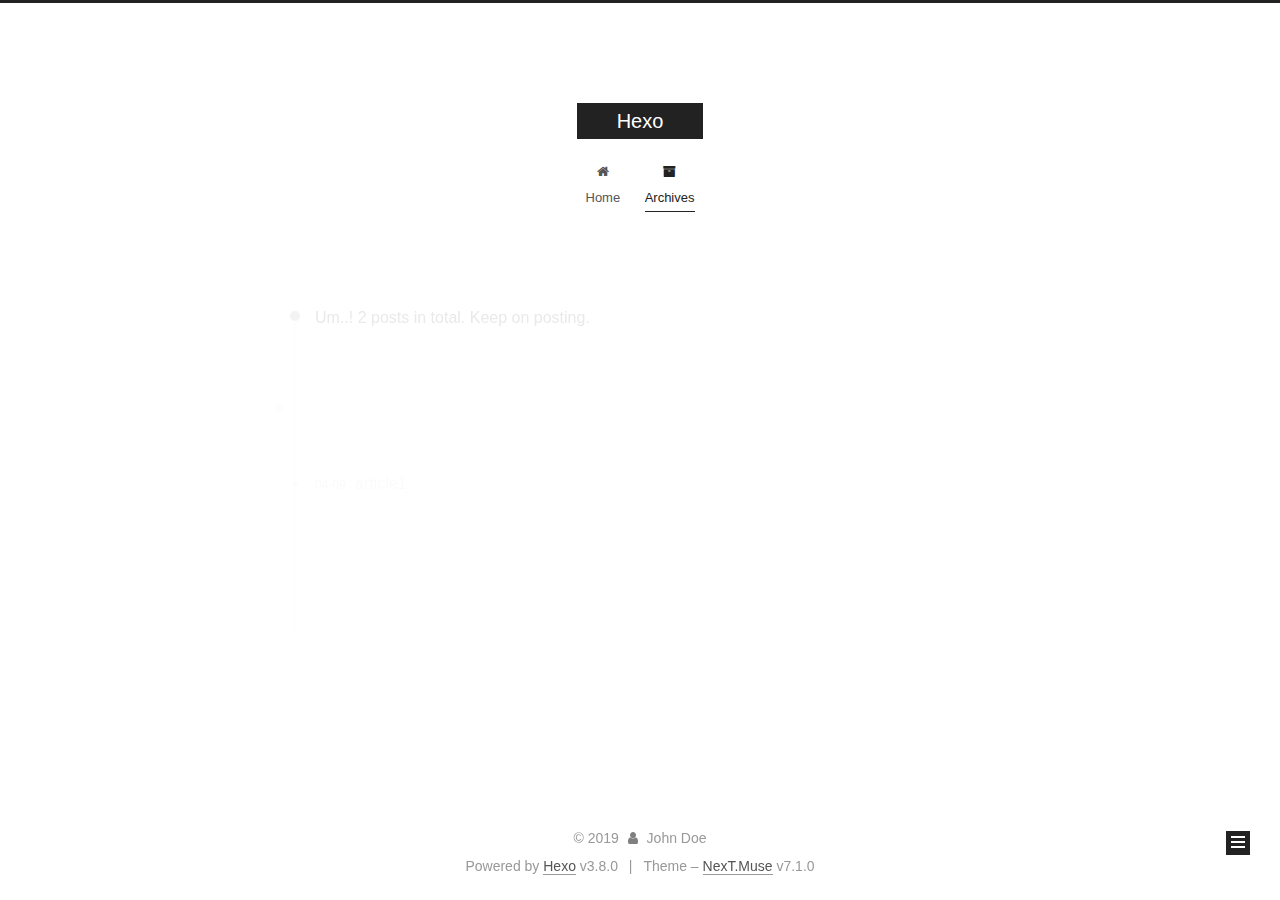
==== commit 931984f8: "Site updated: 2019-04-09 22:59:18" ====
--- a/archives/index.html
+++ b/archives/index.html
@@ -1,345 +1,637 @@
 <!DOCTYPE html>
-<html lang="en">
-
-<!-- Head tag -->
+
+
+
+
+
+
+
+
+
+
+
+
+  
+
+
+<html class="theme-next muse use-motion" lang>
 <head><meta name="generator" content="Hexo 3.8.0">
-    <meta charset="utf-8">
-    <meta http-equiv="X-UA-Compatible" content="IE=edge">
-    <meta name="viewport" content="width=device-width, initial-scale=1">
-    <meta name="description" content>
-    <meta name="keyword" content>
-    <meta name="theme-color" content="#600090">
-    <meta name="msapplication-navbutton-color" content="#600090">
-    <meta name="apple-mobile-web-app-capable" content="yes">
-    <meta name="apple-mobile-web-app-status-bar-style" content="#600090">
-    <link rel="shortcut icon" href="https://cdn4.iconfinder.com/data/icons/ionicons/512/icon-person-128.png">
-    <link rel="alternate" type="application/atom+xml" title="Hexo" href="/atom.xml">
-    <link rel="stylesheet" href="//cdnjs.cloudflare.com/ajax/libs/animate.css/3.5.2/animate.min.css">
-    <link rel="stylesheet" href="//cdn.bootcss.com/font-awesome/4.6.3/css/font-awesome.css">
-    <title>
-        
-        
-        
-    </title>
-
-    <link rel="canonical" href="http://yoursite.com/archives/">
-
-    <!-- Bootstrap Core CSS -->
-    <link rel="stylesheet" href="/css/bootstrap.min.css">
-
-    <!-- Custom CSS -->
-    <link rel="stylesheet" href="/css/blog-style.css">
-
-    <!-- Pygments Github CSS -->
-    <link rel="stylesheet" href="/css/syntax.css">
+  <meta charset="UTF-8">
+<meta http-equiv="X-UA-Compatible" content="IE=edge">
+<meta name="viewport" content="width=device-width, initial-scale=1, maximum-scale=2">
+<meta name="theme-color" content="#222">
+
+
+
+
+
+
+
+
+
+
+
+
+
+
+
+
+
+
+
+
+
+
+
+
+<link rel="stylesheet" href="/lib/font-awesome/css/font-awesome.min.css?v=4.6.2">
+
+<link rel="stylesheet" href="/css/main.css?v=7.1.0">
+
+
+  <link rel="apple-touch-icon" sizes="180x180" href="/images/apple-touch-icon-next.png?v=7.1.0">
+
+
+  <link rel="icon" type="image/png" sizes="32x32" href="/images/favicon-32x32-next.png?v=7.1.0">
+
+
+  <link rel="icon" type="image/png" sizes="16x16" href="/images/favicon-16x16-next.png?v=7.1.0">
+
+
+  <link rel="mask-icon" href="/images/logo.svg?v=7.1.0" color="#222">
+
+
+
+
+
+
+
+<script id="hexo.configurations">
+  var NexT = window.NexT || {};
+  var CONFIG = {
+    root: '/',
+    scheme: 'Muse',
+    version: '7.1.0',
+    sidebar: {"position":"left","display":"post","offset":12,"onmobile":false,"dimmer":false},
+    back2top: true,
+    back2top_sidebar: false,
+    fancybox: false,
+    fastclick: false,
+    lazyload: false,
+    tabs: true,
+    motion: {"enable":true,"async":false,"transition":{"post_block":"fadeIn","post_header":"slideDownIn","post_body":"slideDownIn","coll_header":"slideLeftIn","sidebar":"slideUpIn"}},
+    algolia: {
+      applicationID: '',
+      apiKey: '',
+      indexName: '',
+      hits: {"per_page":10},
+      labels: {"input_placeholder":"Search for Posts","hits_empty":"We didn't find any results for the search: ${query}","hits_stats":"${hits} results found in ${time} ms"}
+    }
+  };
+</script>
+
+
+  
+
+
+
+
+  <meta property="og:type" content="website">
+<meta property="og:title" content="Hexo">
+<meta property="og:url" content="http://yoursite.com/archives/index.html">
+<meta property="og:site_name" content="Hexo">
+<meta property="og:locale" content="default">
+<meta name="twitter:card" content="summary">
+<meta name="twitter:title" content="Hexo">
+
+
+
+
+
+  
+  
+  <link rel="canonical" href="http://yoursite.com/archives/">
+
+
+
+<script id="page.configurations">
+  CONFIG.page = {
+    sidebar: "",
+  };
+</script>
+
+  <title>Archive | Hexo</title>
+  
+
+
+
+
+
+
+
+
+
+
+
+
+  <noscript>
+  <style>
+  .use-motion .motion-element,
+  .use-motion .brand,
+  .use-motion .menu-item,
+  .sidebar-inner,
+  .use-motion .post-block,
+  .use-motion .pagination,
+  .use-motion .comments,
+  .use-motion .post-header,
+  .use-motion .post-body,
+  .use-motion .collection-title { opacity: initial; }
+
+  .use-motion .logo,
+  .use-motion .site-title,
+  .use-motion .site-subtitle {
+    opacity: initial;
+    top: initial;
+  }
+
+  .use-motion .logo-line-before i { left: initial; }
+  .use-motion .logo-line-after i { right: initial; }
+  </style>
+</noscript>
+
 </head>
 
-<style>
-
-    header.intro-header {
-        background-image: url('')
-    }
-</style>
-<!-- hack iOS CSS :active style -->
-<body ontouchstart="" class="animated fadeIn">
-<!-- Navigation -->
-<nav class="navbar navbar-default navbar-custom navbar-fixed-top " id="nav-top" data-ispost="false" data-istags="false
-" data-ishome="false">
-    <div class="container-fluid">
-        <!-- Brand and toggle get grouped for better mobile display -->
-        <div class="navbar-header page-scroll">
-            <button type="button" class="navbar-toggle">
-                <span class="sr-only">Toggle navigation</span>
-                <span class="icon-bar"></span>
-                <span class="icon-bar"></span>
-                <span class="icon-bar"></span>
-            </button>
-            <a class="navbar-brand animated pulse" href="/">
-                <span class="brand-logo">
-                    Hexo
-                </span>
-                's Blog
-            </a>
+<body itemscope itemtype="http://schema.org/WebPage" lang="default">
+
+  
+  
+    
+  
+
+  <div class="container sidebar-position-left page-archive">
+    <div class="headband"></div>
+
+    <header id="header" class="header" itemscope itemtype="http://schema.org/WPHeader">
+      <div class="header-inner"><div class="site-brand-wrapper">
+  <div class="site-meta">
+    
+
+    <div class="custom-logo-site-title">
+      <a href="/" class="brand" rel="start">
+        <span class="logo-line-before"><i></i></span>
+        <span class="site-title">Hexo</span>
+        <span class="logo-line-after"><i></i></span>
+      </a>
+    </div>
+    
+    
+  </div>
+
+  <div class="site-nav-toggle">
+    <button aria-label="Toggle navigation bar">
+      <span class="btn-bar"></span>
+      <span class="btn-bar"></span>
+      <span class="btn-bar"></span>
+    </button>
+  </div>
+</div>
+
+
+
+<nav class="site-nav">
+  
+    <ul id="menu" class="menu">
+      
+        
+        
+        
+          
+          <li class="menu-item menu-item-home">
+
+    
+    
+    
+      
+    
+
+    
+
+    <a href="/" rel="section"><i class="menu-item-icon fa fa-fw fa-home"></i> <br>Home</a>
+
+  </li>
+        
+        
+        
+          
+          <li class="menu-item menu-item-archives menu-item-active">
+
+    
+    
+    
+      
+    
+
+    
+
+    <a href="/archives/" rel="section"><i class="menu-item-icon fa fa-fw fa-archive"></i> <br>Archives</a>
+
+  </li>
+
+      
+      
+    </ul>
+  
+
+  
+    
+
+    
+    
+      
+      
+    
+      
+      
+    
+    
+
+  
+
+
+  
+
+  
+</nav>
+
+
+
+  
+
+
+
+</div>
+    </header>
+
+    
+
+
+    <main id="main" class="main">
+      <div class="main-inner">
+        <div class="content-wrap">
+          
+          <div id="content" class="content">
+            
+
+  
+  
+  
+  <div class="post-block archive">
+    <div id="posts" class="posts-collapse">
+      <span class="archive-move-on"></span>
+
+      
+      <span class="archive-page-counter">
+        
+        
+        
+          
+        
+        Um..! 2 posts in total. Keep on posting.
+      </span>
+      
+
+      
+
+        
+        
+        
+
+        
+          
+          <div class="collection-title">
+            <h1 class="archive-year" id="archive-year-2019">2019</h1>
+          </div>
+        
+        
+
+        
+
+  <article class="post post-type-normal" itemscope itemtype="http://schema.org/Article">
+    <header class="post-header">
+
+      <h2 class="post-title">
+        
+          <a class="post-title-link" href="/2019/04/09/article1/" itemprop="url">
+            
+              <span itemprop="name">article1</span>
+            
+          </a>
+        
+      </h2>
+
+      <div class="post-meta">
+        <time class="post-time" itemprop="dateCreated" datetime="2019-04-09T22:36:20+02:00" content="2019-04-09">
+          04-09
+        </time>
+      </div>
+
+    </header>
+  </article>
+
+
+
+      
+
+        
+        
+        
+
+        
+        
+
+        
+
+  <article class="post post-type-normal" itemscope itemtype="http://schema.org/Article">
+    <header class="post-header">
+
+      <h2 class="post-title">
+        
+          <a class="post-title-link" href="/2019/04/09/hello-world/" itemprop="url">
+            
+              <span itemprop="name">Hello World</span>
+            
+          </a>
+        
+      </h2>
+
+      <div class="post-meta">
+        <time class="post-time" itemprop="dateCreated" datetime="2019-04-09T22:23:44+02:00" content="2019-04-09">
+          04-09
+        </time>
+      </div>
+
+    </header>
+  </article>
+
+
+
+      
+
+    </div>
+  </div>
+  
+  
+  
+
+  
+
+
+
+          </div>
+          
+
         </div>
-
-        <!-- Collect the nav links, forms, and other content for toggling -->
-        <!-- Known Issue, found by Hux:
-            <nav>'s height woule be hold on by its content.
-            so, when navbar scale out, the <nav> will cover tags.
-            also mask any touch event of tags, unfortunately.
-        -->
-        <!-- /.navbar-collapse -->
-        <div id="huxblog_navbar">
-            <div class="navbar-collapse">
-                <ul class="nav navbar-nav navbar-right">
-                    <li>
-                        <a href="/">Home</a>
-                    </li>
-					
-                    
-					
-					
-                </ul>
-            </div>
+        
+          
+  
+  <div class="sidebar-toggle">
+    <div class="sidebar-toggle-line-wrap">
+      <span class="sidebar-toggle-line sidebar-toggle-line-first"></span>
+      <span class="sidebar-toggle-line sidebar-toggle-line-middle"></span>
+      <span class="sidebar-toggle-line sidebar-toggle-line-last"></span>
+    </div>
+  </div>
+
+  <aside id="sidebar" class="sidebar">
+    <div class="sidebar-inner">
+
+      
+
+      
+
+      <div class="site-overview-wrap sidebar-panel sidebar-panel-active">
+        <div class="site-overview">
+          <div class="site-author motion-element" itemprop="author" itemscope itemtype="http://schema.org/Person">
+            
+              <p class="site-author-name" itemprop="name">John Doe</p>
+              <div class="site-description motion-element" itemprop="description"></div>
+          </div>
+
+          
+            <nav class="site-state motion-element">
+              
+                <div class="site-state-item site-state-posts">
+                
+                  <a href="/archives/">
+                
+                    <span class="site-state-item-count">2</span>
+                    <span class="site-state-item-name">posts</span>
+                  </a>
+                </div>
+              
+
+              
+
+              
+            </nav>
+          
+
+          
+
+          
+
+          
+
+          
+
+          
+          
+
+          
+            
+          
+          
+
         </div>
+      </div>
+
+      
+
+      
+
     </div>
-    <!-- /.container -->
-</nav>
+  </aside>
+  
+
+
+        
+      </div>
+    </main>
+
+    <footer id="footer" class="footer">
+      <div class="footer-inner">
+        <div class="copyright">&copy; <span itemprop="copyrightYear">2019</span>
+  <span class="with-love" id="animate">
+    <i class="fa fa-user"></i>
+  </span>
+  <span class="author" itemprop="copyrightHolder">John Doe</span>
+
+  
+
+  
+</div>
+
+
+  <div class="powered-by">Powered by <a href="https://hexo.io" class="theme-link" rel="noopener" target="_blank">Hexo</a> v3.8.0</div>
+
+
+
+  <span class="post-meta-divider">|</span>
+
+
+
+  <div class="theme-info">Theme – <a href="https://theme-next.org" class="theme-link" rel="noopener" target="_blank">NexT.Muse</a> v7.1.0</div>
+
+
+
+
+        
+
+
+
+
+
+
+
+
+        
+      </div>
+    </footer>
+
+    
+      <div class="back-to-top">
+        <i class="fa fa-arrow-up"></i>
+        
+      </div>
+    
+
+    
+
+    
+
+    
+  </div>
+
+  
+
 <script>
-    // Drop Bootstarp low-performance Navbar
-    // Use customize navbar with high-quality material design animation
-    // in high-perf jank-free CSS3 implementation
-//    var $body   = document.body;
-    var $toggle = document.querySelector('.navbar-toggle');
-    var $navbar = document.querySelector('#huxblog_navbar');
-    var $collapse = document.querySelector('.navbar-collapse');
-
-    $toggle.addEventListener('click', handleMagic)
-    function handleMagic(e){
-        if ($navbar.className.indexOf('in') > 0) {
-        // CLOSE
-            $navbar.className = " ";
-            // wait until animation end.
-            setTimeout(function(){
-                // prevent frequently toggle
-                if($navbar.className.indexOf('in') < 0) {
-                    $collapse.style.height = "0px"
-                }
-            },400)
-        }else{
-        // OPEN
-            $collapse.style.height = "auto"
-            $navbar.className += " in";
-        }
-    }
+  if (Object.prototype.toString.call(window.Promise) !== '[object Function]') {
+    window.Promise = null;
+  }
 </script>
 
-<!-- Main Content -->
-
-
-<!-- Page Header -->
-<div class="col-lg-8 col-lg-offset-2 col-md-10 col-md-offset-1 visible-xs-block visible-sm-block">
-    <div class="row">
-        <header class="intro-header">
-            <div class="container">
-                <div class="site-heading text-center">
-                    <div class="about-me">
-                        <!--移动端头部显示-->
-                        <img src>
-                        <h5><a href="/about/">John Doe</a></h5>
-                        <p></p>
-                    </div>
-                </div>
-            </div>
-        </header>
-    </div>
-</div>
-<!-- Main Content -->
-<div class="container custom-haojen-container">
-    <!-- Post Container -->
-    <div class="row">
-        <div class="col-lg-8 col-lg-offset-1 col-md-8 col-md-offset-1 col-sm-12 col-xs-12 post-container">
-            <!-- Main Content -->
-
-
-
-<div class="post-preview " style="background-image: url('')">
-    <a href="/2019/04/09/article1/">
-        <h2 class="post-title">
-            article1
-        </h2>
-        <p class="post-meta">
-            <i class="fa fa-calendar" aria-hidden="true"></i> 2019-04-09
-        </p>
-        
-        <div class="post-content-preview">
-            <p>
-                
-            </p>
-        </div>
-    </a>
-
-</div>
-
-<hr>
-
-
-
-<div class="post-preview " style="background-image: url('')">
-    <a href="/2019/04/09/hello-world/">
-        <h2 class="post-title">
-            Hello World
-        </h2>
-        <p class="post-meta">
-            <i class="fa fa-calendar" aria-hidden="true"></i> 2019-04-09
-        </p>
-        
-        <div class="post-content-preview">
-            <p>
-                Welcome to Hexo! This is your very first post. Check documentation for more info. If you get any problems when using Hexo, you can find the answer i..
-            </p>
-        </div>
-    </a>
-
-</div>
-
-<hr>
-
-
-
-
-<!-- 翻页 pager -->
-
-<ul class="pager">
-    
-    
-</ul>
-
-
-        </div>
-        <!-- Sidebar Container -->
-        <div class="
-                col-lg-3 col-lg-offset-0
-                col-md-3 col-md-offset-0
-                col-sm-12
-                col-xs-12
-                sidebar-container
-            ">
-
-            <!-- About Me -->
-            <section class="visible-md visible-lg" style="padding: 0 18px">
-                <div class="short-about">
-                    <!--侧边栏头像-->
-                    
-                    <h5><a href="/about/">John Doe</a></h5>
-                    
-                    <hr>
-                    <!-- SNS Link 社交 -->
-                    <ul class="list-inline">
-                        
-                        
-                        
-
-                        
-
-                        
-
-                        
-
-                        
-                    </ul>
-                </div>
-            </section>
-
-            <!-- Featured Tags  标签 -->
-            
-
-            
-
-        </div>
-    </div>
-</div>
-
-<!-- Footer -->
-<!-- Footer -->
-<footer>
-    <div class="container">
-        <div class="row">
-            <div class="col-lg-8 col-lg-offset-2 col-md-10 col-md-offset-1 text-center">
-                <br>
-                <ul class="list-inline text-center">
-                
-                
-                
-
-                
-
-                
-
-                
-
-                
-
-                </ul>
-                <p class="copyright text-muted">
-                    Copyright &copy; Hexo 2019
-                    <br>
-                    <span id="busuanzi_container_site_pv" style="font-size: 12px;">PV: <span id="busuanzi_value_site_pv"></span> Times</span>
-                    <br>
-                    Theme by <a href="https://haojen.github.io/">Haojen Ma</a>
-                </p>
-
-            </div>
-        </div>
-    </div>
-</footer>
-
-<!-- jQuery -->
-<script src="/js/jquery.min.js"></script>
-
-<!-- Bootstrap Core JavaScript -->
-<script src="/js/bootstrap.min.js"></script>
-
-<!-- Custom Theme JavaScript -->
-<script src="/js/blog.js"></script>
-
-<!-- async load function -->
-<script>
-    function async(u, c) {
-      var d = document, t = 'script',
-          o = d.createElement(t),
-          s = d.getElementsByTagName(t)[0];
-      o.src = u;
-      if (c) { o.addEventListener('load', function (e) { c(null, e); }, false); }
-      s.parentNode.insertBefore(o, s);
-    }
-</script>
-
-<!-- jquery.tagcloud.js -->
-<script>
-    // only load tagcloud.js in tag.html
-    if($('#tag_cloud').length !== 0){
-        async("http://yoursite.com/js/jquery.tagcloud.js",function(){
-            $.fn.tagcloud.defaults = {
-                //size: {start: 1, end: 1, unit: 'em'},
-                color: {start: '#bbbbee', end: '#0085a1'},
-            };
-            $('#tag_cloud a').tagcloud();
-        })
-    }
-</script>
-
-<!--fastClick.js -->
-<script>
-    async("//cdn.bootcss.com/fastclick/1.0.6/fastclick.min.js", function(){
-        var $nav = document.querySelector("nav");
-        if($nav) FastClick.attach($nav);
-    })
-</script>
-
-
-
-<!-- Google Analytics -->
-
-
-
-<!-- Baidu Tongji -->
-
-
-<!-- swiftype -->
-<script type="text/javascript">
-  (function(w,d,t,u,n,s,e){w['SwiftypeObject']=n;w[n]=w[n]||function(){
-  (w[n].q=w[n].q||[]).push(arguments);};s=d.createElement(t);
-  e=d.getElementsByTagName(t)[0];s.async=1;s.src=u;e.parentNode.insertBefore(s,e);
-  })(window,document,'script','//s.swiftypecdn.com/install/v2/st.js','_st');
-
-  _st('install','','2.0.0');
-</script>
-
-<script async src="//busuanzi.ibruce.info/busuanzi/2.3/busuanzi.pure.mini.js"></script>
-
-<!--wechat title img-->
-<img class="wechat-title-img" src="">
+
+
+
+
+
+
+
+
+
+
+
+
+
+
+
+
+
+
+
+
+
+
+
+
+
+  
+  <script src="/lib/jquery/index.js?v=2.1.3"></script>
+
+  
+  <script src="/lib/velocity/velocity.min.js?v=1.2.1"></script>
+
+  
+  <script src="/lib/velocity/velocity.ui.min.js?v=1.2.1"></script>
+
+
+  
+
+
+  <script src="/js/utils.js?v=7.1.0"></script>
+
+  <script src="/js/motion.js?v=7.1.0"></script>
+
+
+
+  
+  
+
+
+  <script src="/js/schemes/muse.js?v=7.1.0"></script>
+
+
+
+  
+
+  
+
+
+  <script src="/js/next-boot.js?v=7.1.0"></script>
+
+
+  
+
+  
+
+  
+
+  
+
+
+
+  
+
+
+
+
+  
+
+  
+
+  
+
+  
+
+  
+
+  
+
+  
+
+  
+
+  
+
+  
+
+  
+
+  
+
+  
+
+  
+
 </body>
-
 </html>
--- a/css/main.css
+++ b/css/main.css
@@ -0,0 +1,2476 @@
+/* normalize.css v8.0.1 | MIT License | github.com/necolas/normalize.css */
+html {
+  line-height: 1.15; /* 1 */
+  -webkit-text-size-adjust: 100%; /* 2 */
+}
+body {
+  margin: 0;
+}
+main {
+  display: block;
+}
+h1 {
+  font-size: 2em;
+  margin: 0.67em 0;
+}
+hr {
+  box-sizing: content-box; /* 1 */
+  height: 0; /* 1 */
+  overflow: visible; /* 2 */
+}
+pre {
+  font-family: monospace, monospace; /* 1 */
+  font-size: 1em; /* 2 */
+}
+a {
+  background-color: transparent;
+}
+abbr[title] {
+  border-bottom: none; /* 1 */
+  text-decoration: underline; /* 2 */
+  text-decoration: underline dotted; /* 2 */
+}
+b,
+strong {
+  font-weight: bolder;
+}
+code,
+kbd,
+samp {
+  font-family: monospace, monospace; /* 1 */
+  font-size: 1em; /* 2 */
+}
+small {
+  font-size: 80%;
+}
+sub,
+sup {
+  font-size: 75%;
+  line-height: 0;
+  position: relative;
+  vertical-align: baseline;
+}
+sub {
+  bottom: -0.25em;
+}
+sup {
+  top: -0.5em;
+}
+img {
+  border-style: none;
+}
+button,
+input,
+optgroup,
+select,
+textarea {
+  font-family: inherit; /* 1 */
+  font-size: 100%; /* 1 */
+  line-height: 1.15; /* 1 */
+  margin: 0; /* 2 */
+}
+button,
+input {
+/* 1 */
+  overflow: visible;
+}
+button,
+select {
+/* 1 */
+  text-transform: none;
+}
+button,
+[type="button"],
+[type="reset"],
+[type="submit"] {
+  -webkit-appearance: button;
+}
+button::-moz-focus-inner,
+[type="button"]::-moz-focus-inner,
+[type="reset"]::-moz-focus-inner,
+[type="submit"]::-moz-focus-inner {
+  border-style: none;
+  padding: 0;
+}
+button:-moz-focusring,
+[type="button"]:-moz-focusring,
+[type="reset"]:-moz-focusring,
+[type="submit"]:-moz-focusring {
+  outline: 1px dotted ButtonText;
+}
+fieldset {
+  padding: 0.35em 0.75em 0.625em;
+}
+legend {
+  box-sizing: border-box; /* 1 */
+  color: inherit; /* 2 */
+  display: table; /* 1 */
+  max-width: 100%; /* 1 */
+  padding: 0; /* 3 */
+  white-space: normal; /* 1 */
+}
+progress {
+  vertical-align: baseline;
+}
+textarea {
+  overflow: auto;
+}
+[type="checkbox"],
+[type="radio"] {
+  box-sizing: border-box; /* 1 */
+  padding: 0; /* 2 */
+}
+[type="number"]::-webkit-inner-spin-button,
+[type="number"]::-webkit-outer-spin-button {
+  height: auto;
+}
+[type="search"] {
+  -webkit-appearance: textfield; /* 1 */
+  outline-offset: -2px; /* 2 */
+}
+[type="search"]::-webkit-search-decoration {
+  -webkit-appearance: none;
+}
+::-webkit-file-upload-button {
+  -webkit-appearance: button; /* 1 */
+  font: inherit; /* 2 */
+}
+details {
+  display: block;
+}
+summary {
+  display: list-item;
+}
+template {
+  display: none;
+}
+[hidden] {
+  display: none;
+}
+::selection {
+  background: #262a30;
+  color: #fff;
+}
+body {
+  position: relative;
+  font-family: 'Lato', "PingFang SC", "Microsoft YaHei", sans-serif;
+  font-size: 14px;
+  line-height: 2;
+  color: #555;
+  background: #fff;
+}
+@media (max-width: 991px) {
+  body {
+    padding-right: 0 !important;
+  }
+}
+@media (min-width: 1200px) {
+  body {
+    font-size: 16px;
+  }
+}
+h1,
+h2,
+h3,
+h4,
+h5,
+h6 {
+  margin: 20px 0 15px;
+  padding: 0;
+  font-weight: bold;
+  line-height: 1.5;
+  font-family: 'Lato', "PingFang SC", "Microsoft YaHei", sans-serif;
+}
+h1 {
+  font-size: 22px;
+}
+h1 code {
+  font-size: 1em;
+}
+@media (max-width: 767px) {
+  h1 {
+    font-size: 18px;
+  }
+  h1 code {
+    font-size: 1em;
+  }
+}
+h2 {
+  font-size: 20px;
+}
+h2 code {
+  font-size: 1em;
+}
+@media (max-width: 767px) {
+  h2 {
+    font-size: 16px;
+  }
+  h2 code {
+    font-size: 1em;
+  }
+}
+h3 {
+  font-size: 18px;
+}
+h3 code {
+  font-size: 1em;
+}
+@media (max-width: 767px) {
+  h3 {
+    font-size: 14px;
+  }
+  h3 code {
+    font-size: 1em;
+  }
+}
+h4 {
+  font-size: 16px;
+}
+h4 code {
+  font-size: 1em;
+}
+@media (max-width: 767px) {
+  h4 {
+    font-size: 12px;
+  }
+  h4 code {
+    font-size: 1em;
+  }
+}
+h5 {
+  font-size: 14px;
+}
+h5 code {
+  font-size: 1em;
+}
+@media (max-width: 767px) {
+  h5 {
+    font-size: 10px;
+  }
+  h5 code {
+    font-size: 1em;
+  }
+}
+h6 {
+  font-size: 12px;
+}
+h6 code {
+  font-size: 1em;
+}
+@media (max-width: 767px) {
+  h6 {
+    font-size: 8px;
+  }
+  h6 code {
+    font-size: 1em;
+  }
+}
+p {
+  margin: 0 0 20px 0;
+}
+a,
+span.exturl {
+  overflow-wrap: break-word;
+  word-wrap: break-word;
+  background-color: transparent;
+  color: #555;
+  text-decoration: none;
+  outline: none;
+  border-bottom: 1px solid #999;
+  cursor: pointer;
+}
+a:hover,
+span.exturl:hover {
+  color: #222;
+  border-bottom-color: #222;
+}
+video {
+  max-width: 100%;
+  display: block;
+  margin-left: auto;
+  margin-right: auto;
+}
+img {
+  display: block;
+  margin: auto;
+  max-width: 100%;
+  height: auto;
+}
+hr {
+  margin: 40px 0;
+  height: 3px;
+  border: none;
+  background-color: #ddd;
+  background-image: repeating-linear-gradient(-45deg, #fff, #fff 4px, transparent 4px, transparent 8px);
+}
+blockquote {
+  margin: 0;
+  padding: 0 15px;
+  color: #666;
+  border-left: 4px solid #ddd;
+}
+blockquote cite::before {
+  content: "-";
+  padding: 0 5px;
+}
+dt {
+  font-weight: 700;
+}
+dd {
+  margin: 0;
+  padding: 0;
+}
+kbd {
+  border: 1px solid #ccc;
+  border-radius: 0.2em;
+  box-shadow: 0.1em 0.1em 0.2em rgba(0,0,0,0.1);
+  background-color: #f9f9f9;
+  font-family: inherit;
+  background-image: linear-gradient(top, #eee, #fff, #eee);
+  padding: 0.1em 0.3em;
+  white-space: nowrap;
+}
+.text-left {
+  text-align: left;
+}
+.text-center {
+  text-align: center;
+}
+.text-right {
+  text-align: right;
+}
+.text-justify {
+  text-align: justify;
+}
+.text-nowrap {
+  white-space: nowrap;
+}
+.text-lowercase {
+  text-transform: lowercase;
+}
+.text-uppercase {
+  text-transform: uppercase;
+}
+.text-capitalize {
+  text-transform: capitalize;
+}
+.center-block {
+  display: block;
+  margin-left: auto;
+  margin-right: auto;
+}
+.clearfix:before,
+.clearfix:after {
+  content: " ";
+  display: table;
+}
+.clearfix:after {
+  clear: both;
+}
+.pullquote {
+  width: 45%;
+}
+.pullquote.left {
+  float: left;
+  margin-left: 5px;
+  margin-right: 10px;
+}
+.pullquote.right {
+  float: right;
+  margin-left: 10px;
+  margin-right: 5px;
+}
+.affix {
+  position: fixed;
+}
+.translation {
+  margin-top: -20px;
+  font-size: 14px;
+  color: #999;
+}
+.scrollbar-measure {
+  width: 100px;
+  height: 100px;
+  overflow: scroll;
+  position: absolute;
+  top: -9999px;
+}
+.use-motion .motion-element {
+  opacity: 0;
+}
+.table-container {
+  margin: 20px 0;
+  overflow: auto;
+  -webkit-overflow-scrolling: touch;
+}
+.highlight .table-container {
+  margin: 0px;
+}
+table {
+  width: 100%;
+  border-collapse: collapse;
+  border-spacing: 0;
+  font-size: 14px;
+}
+table > tbody > tr:nth-of-type(odd) {
+  background-color: #f9f9f9;
+}
+table > tbody > tr:hover {
+  background-color: #f5f5f5;
+}
+caption,
+th,
+td {
+  padding: 8px;
+  text-align: left;
+  vertical-align: middle;
+  font-weight: normal;
+}
+th,
+td {
+  border: 1px solid #ddd;
+  border-bottom: 3px solid #ddd;
+}
+th {
+  padding-bottom: 10px;
+  font-weight: 700;
+}
+td {
+  border-bottom-width: 1px;
+}
+html,
+body {
+  height: 100%;
+}
+.container {
+  position: relative;
+}
+.header-inner {
+  margin: 0 auto;
+  padding: 100px 0 70px;
+  width: 700px;
+}
+@media (min-width: 1200px) {
+  .container .header-inner {
+    width: 800px;
+  }
+}
+@media (min-width: 1600px) {
+  .container .header-inner {
+    width: 900px;
+  }
+}
+.main-inner {
+  margin: 0 auto;
+  width: 700px;
+}
+@media (min-width: 1200px) {
+  .container .main-inner {
+    width: 800px;
+  }
+}
+@media (min-width: 1600px) {
+  .container .main-inner {
+    width: 900px;
+  }
+}
+.footer {
+  padding: 20px 0;
+}
+.footer-inner {
+  box-sizing: border-box;
+  margin: 0px auto;
+  width: 700px;
+}
+@media (min-width: 1200px) {
+  .container .footer-inner {
+    width: 800px;
+  }
+}
+@media (min-width: 1600px) {
+  .container .footer-inner {
+    width: 900px;
+  }
+}
+pre,
+.highlight {
+  overflow: auto;
+  margin: 20px 0;
+  padding: 0;
+  font-size: 14px;
+  color: #4d4d4c;
+  background: #f7f7f7;
+  line-height: 1.6;
+}
+pre,
+code {
+  font-family: consolas, Menlo, "PingFang SC", "Microsoft YaHei", monospace;
+}
+code {
+  overflow-wrap: break-word;
+  word-wrap: break-word;
+  padding: 2px 4px;
+  color: #555;
+  background: #eee;
+  border-radius: 3px;
+  font-size: 14px;
+}
+pre {
+  padding: 10px;
+}
+pre code {
+  padding: 0;
+  color: #4d4d4c;
+  background: none;
+  text-shadow: none;
+}
+.highlight {
+  border-radius: 1px;
+}
+.highlight pre {
+  border: none;
+  margin: 0;
+  padding: 10px 0;
+}
+.highlight table {
+  margin: 0;
+  width: auto;
+  border: none;
+}
+.highlight td {
+  border: none;
+  padding: 0;
+}
+.highlight figcaption {
+  font-size: 1em;
+  color: #4d4d4c;
+  line-height: 1em;
+  margin-bottom: 1em;
+  margin: 0em;
+  padding: 0.5em;
+  background: #eee;
+  border-bottom: 1px solid #e9e9e9;
+}
+.highlight figcaption:before,
+.highlight figcaption:after {
+  content: " ";
+  display: table;
+}
+.highlight figcaption:after {
+  clear: both;
+}
+.highlight figcaption a {
+  float: right;
+  color: #4d4d4c;
+}
+.highlight figcaption a:hover {
+  border-bottom-color: #4d4d4c;
+}
+.highlight .gutter pre {
+  padding-left: 10px;
+  padding-right: 10px;
+  color: #869194;
+  text-align: right;
+  background-color: #eff2f3;
+}
+.highlight .code pre {
+  width: 100%;
+  padding-left: 10px;
+  padding-right: 10px;
+  background-color: #f7f7f7;
+}
+.highlight .line {
+  height: 20px;
+}
+.gutter {
+  -webkit-user-select: none;
+  -moz-user-select: none;
+  -ms-user-select: none;
+  user-select: none;
+}
+.gist table {
+  width: auto;
+}
+.gist table td {
+  border: none;
+}
+pre .deletion {
+  background: #fdd;
+}
+pre .addition {
+  background: #dfd;
+}
+pre .meta {
+  color: #8959a8;
+}
+pre .comment {
+  color: #8e908c;
+}
+pre .variable,
+pre .attribute,
+pre .tag,
+pre .name,
+pre .regexp,
+pre .ruby .constant,
+pre .xml .tag .title,
+pre .xml .pi,
+pre .xml .doctype,
+pre .html .doctype,
+pre .css .id,
+pre .css .class,
+pre .css .pseudo {
+  color: #c82829;
+}
+pre .number,
+pre .preprocessor,
+pre .built_in,
+pre .builtin-name,
+pre .literal,
+pre .params,
+pre .constant,
+pre .command {
+  color: #f5871f;
+}
+pre .ruby .class .title,
+pre .css .rules .attribute,
+pre .string,
+pre .symbol,
+pre .value,
+pre .inheritance,
+pre .header,
+pre .ruby .symbol,
+pre .xml .cdata,
+pre .special,
+pre .formula {
+  color: #718c00;
+}
+pre .title,
+pre .css .hexcolor {
+  color: #3e999f;
+}
+pre .function,
+pre .python .decorator,
+pre .python .title,
+pre .ruby .function .title,
+pre .ruby .title .keyword,
+pre .perl .sub,
+pre .javascript .title,
+pre .coffeescript .title {
+  color: #4271ae;
+}
+pre .keyword,
+pre .javascript .function {
+  color: #8959a8;
+}
+.posts-expand .post-body img.full-image {
+  border: none;
+}
+.blockquote-center,
+.page-home .post-type-quote blockquote,
+.page-post-detail .post-type-quote blockquote {
+  position: relative;
+  margin: 40px 0;
+  padding: 0;
+  border-left: none;
+  text-align: center;
+}
+.blockquote-center::before,
+.page-home .post-type-quote blockquote::before,
+.page-post-detail .post-type-quote blockquote::before,
+.blockquote-center::after,
+.page-home .post-type-quote blockquote::after,
+.page-post-detail .post-type-quote blockquote::after {
+  position: absolute;
+  content: ' ';
+  display: block;
+  width: 100%;
+  height: 24px;
+  opacity: 0.2;
+  background-repeat: no-repeat;
+  background-position: 0 -6px;
+  background-size: 22px 22px;
+}
+.blockquote-center::before,
+.page-home .post-type-quote blockquote::before,
+.page-post-detail .post-type-quote blockquote::before {
+  top: -20px;
+  background-image: url("../images/quote-l.svg");
+  border-top: 1px solid #ccc;
+}
+.blockquote-center::after,
+.page-home .post-type-quote blockquote::after,
+.page-post-detail .post-type-quote blockquote::after {
+  bottom: -20px;
+  background-image: url("../images/quote-r.svg");
+  border-bottom: 1px solid #ccc;
+  background-position: 100% 8px;
+}
+.blockquote-center p,
+.page-home .post-type-quote blockquote p,
+.page-post-detail .post-type-quote blockquote p,
+.blockquote-center div,
+.page-home .post-type-quote blockquote div,
+.page-post-detail .post-type-quote blockquote div {
+  text-align: center;
+}
+.post .post-body .group-picture img {
+  box-sizing: border-box;
+  padding: 0 3px;
+  border: none;
+}
+.post .group-picture-row {
+  overflow: hidden;
+  margin-top: 6px;
+}
+.post .group-picture-row:first-child {
+  margin-top: 0;
+}
+.post .group-picture-column {
+  float: left;
+}
+.page-post-detail .post-body .group-picture-column {
+  float: none;
+  margin-top: 10px;
+  width: auto !important;
+}
+.page-post-detail .post-body .group-picture-column img {
+  margin: 0 auto;
+}
+.page-archive .group-picture-container {
+  overflow: hidden;
+}
+.page-archive .group-picture-row {
+  float: left;
+}
+.page-archive .group-picture-row:first-child {
+  margin-top: 6px;
+}
+.page-archive .group-picture-column {
+  max-width: 150px;
+  max-height: 150px;
+}
+.post-body .label {
+  display: inline;
+  padding: 0 2px;
+}
+.post-body .label.default {
+  background-color: #f0f0f0;
+}
+.post-body .label.primary {
+  background-color: #efe6f7;
+}
+.post-body .label.info {
+  background-color: #e5f2f8;
+}
+.post-body .label.success {
+  background-color: #e7f4e9;
+}
+.post-body .label.warning {
+  background-color: #fcf6e1;
+}
+.post-body .label.danger {
+  background-color: #fae8eb;
+}
+.post-body .note {
+  position: relative;
+  padding: 15px;
+  margin-bottom: 20px;
+  border: 1px solid #eee;
+  border-left-width: 5px;
+  border-radius: 3px;
+}
+.post-body .note h2,
+.post-body .note h3,
+.post-body .note h4,
+.post-body .note h5,
+.post-body .note h6 {
+  margin-top: 0;
+  margin-bottom: 0;
+  border-bottom: initial;
+  padding-top: 0 !important;
+}
+.post-body .note p:first-child,
+.post-body .note ul:first-child,
+.post-body .note ol:first-child,
+.post-body .note table:first-child,
+.post-body .note pre:first-child,
+.post-body .note blockquote:first-child {
+  margin-top: 0;
+}
+.post-body .note p:last-child,
+.post-body .note ul:last-child,
+.post-body .note ol:last-child,
+.post-body .note table:last-child,
+.post-body .note pre:last-child,
+.post-body .note blockquote:last-child {
+  margin-bottom: 0;
+}
+.post-body .note.default {
+  border-left-color: #777;
+}
+.post-body .note.default h2,
+.post-body .note.default h3,
+.post-body .note.default h4,
+.post-body .note.default h5,
+.post-body .note.default h6 {
+  color: #777;
+}
+.post-body .note.primary {
+  border-left-color: #6f42c1;
+}
+.post-body .note.primary h2,
+.post-body .note.primary h3,
+.post-body .note.primary h4,
+.post-body .note.primary h5,
+.post-body .note.primary h6 {
+  color: #6f42c1;
+}
+.post-body .note.info {
+  border-left-color: #428bca;
+}
+.post-body .note.info h2,
+.post-body .note.info h3,
+.post-body .note.info h4,
+.post-body .note.info h5,
+.post-body .note.info h6 {
+  color: #428bca;
+}
+.post-body .note.success {
+  border-left-color: #5cb85c;
+}
+.post-body .note.success h2,
+.post-body .note.success h3,
+.post-body .note.success h4,
+.post-body .note.success h5,
+.post-body .note.success h6 {
+  color: #5cb85c;
+}
+.post-body .note.warning {
+  border-left-color: #f0ad4e;
+}
+.post-body .note.warning h2,
+.post-body .note.warning h3,
+.post-body .note.warning h4,
+.post-body .note.warning h5,
+.post-body .note.warning h6 {
+  color: #f0ad4e;
+}
+.post-body .note.danger {
+  border-left-color: #d9534f;
+}
+.post-body .note.danger h2,
+.post-body .note.danger h3,
+.post-body .note.danger h4,
+.post-body .note.danger h5,
+.post-body .note.danger h6 {
+  color: #d9534f;
+}
+.post-body .tabs {
+  position: relative;
+  display: block;
+  margin-bottom: 20px;
+  padding-top: 10px;
+}
+.post-body .tabs ul.nav-tabs {
+  margin: 0;
+  padding: 0;
+  display: flex;
+  margin-bottom: -1px;
+}
+@media (max-width: 413px) {
+  .post-body .tabs ul.nav-tabs {
+    display: block;
+    margin-bottom: 5px;
+  }
+}
+.post-body .tabs ul.nav-tabs li.tab {
+  list-style-type: none !important;
+  margin: 0 0.25em 0 0;
+  border-top: 3px solid transparent;
+  border-left: 1px solid transparent;
+  border-right: 1px solid transparent;
+}
+@media (max-width: 413px) {
+  .post-body .tabs ul.nav-tabs li.tab {
+    margin: initial;
+    border-top: 1px solid transparent;
+    border-left: 3px solid transparent;
+    border-right: 1px solid transparent;
+    border-bottom: 1px solid transparent;
+  }
+}
+.post-body .tabs ul.nav-tabs li.tab a {
+  outline: 0;
+  border-bottom: initial;
+  display: block;
+  line-height: 1.8em;
+  padding: 0.25em 0.75em;
+  transition-duration: 0.2s;
+  transition-timing-function: ease-out;
+  transition-delay: 0s;
+}
+.post-body .tabs ul.nav-tabs li.tab a i {
+  width: 1.285714285714286em;
+}
+.post-body .tabs ul.nav-tabs li.tab.active {
+  border-top: 3px solid #fc6423;
+  border-left: 1px solid #ddd;
+  border-right: 1px solid #ddd;
+  background-color: #fff;
+}
+@media (max-width: 413px) {
+  .post-body .tabs ul.nav-tabs li.tab.active {
+    border-top: 1px solid #ddd;
+    border-left: 3px solid #fc6423;
+    border-right: 1px solid #ddd;
+    border-bottom: 1px solid #ddd;
+  }
+}
+.post-body .tabs ul.nav-tabs li.tab.active a {
+  cursor: default;
+  color: #555;
+}
+.post-body .tabs .tab-content {
+  background-color: #fff;
+}
+.post-body .tabs .tab-content .tab-pane {
+  border: 1px solid #ddd;
+  padding: 20px 20px 0 20px;
+}
+.post-body .tabs .tab-content .tab-pane:not(.active) {
+  display: none;
+}
+.post-body .tabs .tab-content .tab-pane.active {
+  display: block;
+}
+.btn {
+  display: inline-block;
+  padding: 0 20px;
+  font-size: 14px;
+  color: #fff;
+  background: #222;
+  border: 2px solid #222;
+  text-decoration: none;
+  border-radius: 0;
+  transition-property: background-color;
+  transition-duration: 0.2s;
+  transition-timing-function: ease-in-out;
+  transition-delay: 0s;
+  line-height: 2;
+}
+.btn:hover {
+  border-color: #222;
+  color: #222;
+  background: #fff;
+}
+.btn +.btn {
+  margin: 0 0 8px 8px;
+}
+.btn .fa-fw {
+  width: 1.285714285714286em;
+  text-align: left;
+}
+.btn-bar {
+  display: block;
+  width: 22px;
+  height: 2px;
+  background: #555;
+  border-radius: 1px;
+}
+.btn-bar+.btn-bar {
+  margin-top: 4px;
+}
+.pagination {
+  margin: 120px 0 40px;
+  text-align: center;
+  border-top: 1px solid #eee;
+}
+.page-number-basic,
+.pagination .prev,
+.pagination .next,
+.pagination .page-number,
+.pagination .space {
+  display: inline-block;
+  position: relative;
+  top: -1px;
+  margin: 0 10px;
+  padding: 0 11px;
+}
+@media (max-width: 767px) {
+  .page-number-basic,
+  .pagination .prev,
+  .pagination .next,
+  .pagination .page-number,
+  .pagination .space {
+    margin: 0 5px;
+  }
+}
+.pagination .prev,
+.pagination .next,
+.pagination .page-number {
+  border-bottom: 0;
+  border-top: 1px solid #eee;
+  transition-property: border-color;
+  transition-duration: 0.2s;
+  transition-timing-function: ease-in-out;
+  transition-delay: 0s;
+}
+.pagination .prev:hover,
+.pagination .next:hover,
+.pagination .page-number:hover {
+  border-top-color: #222;
+}
+.pagination .space {
+  padding: 0;
+  margin: 0;
+}
+.pagination .prev {
+  margin-left: 0;
+}
+.pagination .next {
+  margin-right: 0;
+}
+.pagination .page-number.current {
+  color: #fff;
+  background: #ccc;
+  border-top-color: #ccc;
+}
+@media (max-width: 767px) {
+  .pagination {
+    border-top: none;
+  }
+  .pagination .prev,
+  .pagination .next,
+  .pagination .page-number {
+    margin-bottom: 10px;
+    border-top: 0;
+    border-bottom: 1px solid #eee;
+    padding: 0 10px;
+  }
+  .pagination .prev:hover,
+  .pagination .next:hover,
+  .pagination .page-number:hover {
+    border-bottom-color: #222;
+  }
+}
+.comments {
+  margin: 60px 20px 0;
+}
+.back-to-top {
+  box-sizing: border-box;
+  position: fixed;
+  bottom: -100px;
+  right: 30px;
+  z-index: 1050;
+  padding: 0 6px;
+  width: 24px;
+  background: #222;
+  font-size: 12px;
+  opacity: 1;
+  color: #fff;
+  cursor: pointer;
+  text-align: center;
+  transition-property: bottom;
+  transition-duration: 0.2s;
+  transition-timing-function: ease-in-out;
+  transition-delay: 0s;
+}
+.back-to-top.back-to-top-on {
+  bottom: 19px;
+}
+@media (max-width: 991px) {
+  .back-to-top {
+    opacity: 0.8;
+    right: 20px;
+  }
+}
+.header {
+  background: transparent;
+}
+.header-inner {
+  position: relative;
+}
+.headband {
+  height: 3px;
+  background: #222;
+}
+.site-meta {
+  margin: 0;
+  text-align: center;
+}
+@media (max-width: 767px) {
+  .site-meta {
+    text-align: center;
+  }
+}
+.brand {
+  position: relative;
+  display: inline-block;
+  padding: 0 40px;
+  color: #fff;
+  background: #222;
+  border-bottom: none;
+}
+.brand:hover {
+  color: #fff;
+}
+.logo {
+  display: inline-block;
+  margin-right: 5px;
+  line-height: 36px;
+  vertical-align: top;
+}
+.site-title {
+  display: inline-block;
+  vertical-align: top;
+  line-height: 36px;
+  font-size: 20px;
+  font-weight: normal;
+  font-family: 'Lato', "PingFang SC", "Microsoft YaHei", sans-serif;
+}
+.site-subtitle {
+  margin-top: 10px;
+  font-size: 13px;
+  color: #999;
+}
+.use-motion .brand {
+  opacity: 0;
+}
+.use-motion .logo,
+.use-motion .site-title,
+.use-motion .site-subtitle,
+.use-motion .custom-logo-image {
+  opacity: 0;
+  position: relative;
+  top: -10px;
+}
+.site-nav-toggle {
+  display: none;
+  position: absolute;
+  top: 10px;
+  left: 10px;
+}
+@media (max-width: 767px) {
+  .site-nav-toggle {
+    display: block;
+  }
+}
+.site-nav-toggle button {
+  margin-top: 2px;
+  padding: 9px 10px;
+  background: transparent;
+  border: none;
+}
+@media (max-width: 767px) {
+  .site-nav {
+    display: none;
+    margin: 0 -10px;
+    padding: 0 10px;
+    clear: both;
+    border-top: 1px solid #ddd;
+  }
+}
+@media (min-width: 768px) and (max-width: 991px) {
+  .site-nav {
+    display: block !important;
+  }
+}
+@media (min-width: 992px) {
+  .site-nav {
+    display: block !important;
+  }
+}
+.menu {
+  margin-top: 20px;
+  padding-left: 0;
+  text-align: center;
+}
+.menu .menu-item {
+  display: inline-block;
+  margin: 0 10px;
+  list-style: none;
+}
+@media (max-width: 767px) {
+  .menu .menu-item {
+    margin-top: 10px;
+  }
+}
+.menu .menu-item a,
+.menu .menu-item span.exturl {
+  display: block;
+  font-size: 13px;
+  line-height: inherit;
+  border-bottom: 1px solid transparent;
+  transition-property: border-color;
+  transition-duration: 0.2s;
+  transition-timing-function: ease-in-out;
+  transition-delay: 0s;
+}
+.menu .menu-item a:hover,
+.menu .menu-item span.exturl:hover {
+  border-bottom-color: #222;
+}
+.menu .menu-item .fa {
+  margin-right: 5px;
+}
+.use-motion .menu-item {
+  opacity: 0;
+}
+.post-body {
+  overflow-wrap: break-word;
+  word-wrap: break-word;
+  font-family: 'Lato', "PingFang SC", "Microsoft YaHei", sans-serif;
+}
+.post-body span.exturl .fa {
+  font-size: 14px;
+  margin-left: 4px;
+}
+.post-body .fancybox img {
+  display: block !important;
+  margin: 0 auto;
+  cursor: pointer;
+  cursor: zoom-in;
+}
+.post-body .image-caption,
+.post-body .figure .caption {
+  margin: -20px auto 15px;
+  text-align: center;
+  font-size: 14px;
+  color: #999;
+  font-weight: bold;
+  line-height: 1;
+}
+.post-sticky-flag {
+  display: inline-block;
+  font-size: 16px;
+  transform: rotate(30deg);
+}
+.use-motion .post-block,
+.use-motion .pagination,
+.use-motion .comments {
+  opacity: 0;
+}
+.use-motion .post-header {
+  opacity: 0;
+}
+.use-motion .post-body {
+  opacity: 0;
+}
+.use-motion .collection-title {
+  opacity: 0;
+}
+.posts-expand {
+  padding-top: 40px;
+}
+@media (max-width: 767px) {
+  .posts-expand {
+    margin: 0 20px;
+  }
+  .post-body pre .gutter pre {
+    padding-right: 10px;
+  }
+  .post-body .highlight {
+    margin-left: 0px;
+    margin-right: 0px;
+    padding: 0;
+  }
+  .post-body .highlight .gutter pre {
+    padding-right: 10px;
+  }
+}
+@media (min-width: 992px) {
+  .posts-expand .post-body {
+    text-align: justify;
+  }
+}
+@media (max-width: 991px) {
+  .posts-expand .post-body {
+    text-align: justify;
+  }
+}
+.posts-expand .post-body h2,
+.posts-expand .post-body h3,
+.posts-expand .post-body h4,
+.posts-expand .post-body h5,
+.posts-expand .post-body h6 {
+  padding-top: 10px;
+}
+.posts-expand .post-body h2 .header-anchor,
+.posts-expand .post-body h3 .header-anchor,
+.posts-expand .post-body h4 .header-anchor,
+.posts-expand .post-body h5 .header-anchor,
+.posts-expand .post-body h6 .header-anchor {
+  float: right;
+  margin-left: 10px;
+  color: #ccc;
+  border-bottom-style: none;
+  visibility: hidden;
+}
+.posts-expand .post-body h2 .header-anchor:hover,
+.posts-expand .post-body h3 .header-anchor:hover,
+.posts-expand .post-body h4 .header-anchor:hover,
+.posts-expand .post-body h5 .header-anchor:hover,
+.posts-expand .post-body h6 .header-anchor:hover {
+  color: inherit;
+}
+.posts-expand .post-body h2:hover .header-anchor,
+.posts-expand .post-body h3:hover .header-anchor,
+.posts-expand .post-body h4:hover .header-anchor,
+.posts-expand .post-body h5:hover .header-anchor,
+.posts-expand .post-body h6:hover .header-anchor {
+  visibility: visible;
+}
+.posts-expand .post-body img {
+  box-sizing: border-box;
+  margin: 0 auto 25px;
+  padding: 3px;
+  border: 1px solid #ddd;
+}
+@media (max-width: 767px) {
+  .posts-collapse {
+    margin: 0 20px;
+  }
+  .posts-collapse .post-title,
+  .posts-collapse .post-meta {
+    display: block;
+    width: auto;
+    text-align: left;
+  }
+}
+.posts-collapse {
+  position: relative;
+  z-index: 1010;
+  margin-left: 55px;
+}
+.posts-collapse::after {
+  content: " ";
+  position: absolute;
+  top: 20px;
+  left: 0;
+  margin-left: -2px;
+  width: 4px;
+  height: 100%;
+  background: #f5f5f5;
+  z-index: -1;
+}
+@media (max-width: 767px) {
+  .posts-collapse {
+    margin: 0 20px;
+  }
+}
+.posts-collapse .collection-title {
+  position: relative;
+  margin: 60px 0;
+}
+.posts-collapse .collection-title h1,
+.posts-collapse .collection-title h2 {
+  margin-left: 20px;
+}
+.posts-collapse .collection-title small {
+  color: #bbb;
+  margin-left: 5px;
+}
+.posts-collapse .collection-title::before {
+  content: " ";
+  position: absolute;
+  left: 0;
+  top: 50%;
+  margin-left: -4px;
+  margin-top: -4px;
+  width: 8px;
+  height: 8px;
+  background: #bbb;
+  border-radius: 50%;
+}
+.posts-collapse .post {
+  margin: 30px 0;
+}
+.posts-collapse .post-header {
+  position: relative;
+  transition-duration: 0.2s;
+  transition-timing-function: ease-in-out;
+  transition-delay: 0s;
+  transition-property: border;
+  border-bottom: 1px dashed #ccc;
+}
+.posts-collapse .post-header::before {
+  content: " ";
+  position: absolute;
+  left: 0;
+  top: 12px;
+  width: 6px;
+  height: 6px;
+  margin-left: -4px;
+  background: #bbb;
+  border-radius: 50%;
+  border: 1px solid #fff;
+  transition-duration: 0.2s;
+  transition-timing-function: ease-in-out;
+  transition-delay: 0s;
+  transition-property: background;
+}
+.posts-collapse .post-header:hover {
+  border-bottom-color: #666;
+}
+.posts-collapse .post-header:hover::before {
+  background: #222;
+}
+.posts-collapse .post-meta {
+  position: absolute;
+  font-size: 12px;
+  left: 20px;
+  top: 5px;
+}
+.posts-collapse .post-comments-count {
+  display: none;
+}
+.posts-collapse .post-title {
+  margin-left: 60px;
+  font-size: 16px;
+  font-weight: normal;
+  line-height: inherit;
+}
+.posts-collapse .post-title::after {
+  margin-left: 3px;
+  opacity: 0.6;
+}
+.posts-collapse .post-title a,
+.posts-collapse .post-title span.exturl {
+  color: #666;
+  border-bottom: none;
+}
+.page-home .post-type-quote .post-header,
+.page-post-detail .post-type-quote .post-header,
+.page-home .post-type-quote .post-tags,
+.page-post-detail .post-type-quote .post-tags {
+  display: none;
+}
+.posts-expand .post-title {
+  overflow-wrap: break-word;
+  word-wrap: break-word;
+  text-align: center;
+  font-weight: 400;
+}
+.posts-expand .post-title-link {
+  display: inline-block;
+  position: relative;
+  color: #555;
+  border-bottom: none;
+  line-height: 1.2;
+  vertical-align: top;
+}
+.posts-expand .post-title-link::before {
+  content: "";
+  position: absolute;
+  width: 100%;
+  height: 2px;
+  bottom: 0;
+  left: 0;
+  background-color: #000;
+  visibility: hidden;
+  transform: scaleX(0);
+  transition-duration: 0.2s;
+  transition-timing-function: ease-in-out;
+  transition-delay: 0s;
+}
+.posts-expand .post-title-link:hover::before {
+  visibility: visible;
+  transform: scaleX(1);
+}
+.posts-expand .post-title-link .fa {
+  font-size: 20px;
+  margin-left: 5px;
+}
+.posts-expand .post-meta {
+  margin: 3px 0 60px 0;
+  color: #999;
+  font-family: 'Lato', "PingFang SC", "Microsoft YaHei", sans-serif;
+  font-size: 12px;
+  text-align: center;
+}
+.posts-expand .post-meta .post-category-list {
+  display: inline-block;
+  margin: 0;
+  padding: 3px;
+}
+.posts-expand .post-meta .post-category-list-link {
+  color: #999;
+}
+.posts-expand .post-meta .post-description {
+  font-size: 14px;
+  margin-top: 2px;
+}
+.posts-expand .post-meta time {
+  border-bottom: 1px dashed #999;
+  cursor: help;
+}
+.post-meta-divider {
+  margin: 0 0.5em;
+}
+.post-meta-item-icon {
+  margin-right: 3px;
+}
+@media (min-width: 768px) and (max-width: 991px) {
+  .post-meta-item-icon {
+    display: inline-block;
+  }
+}
+@media (max-width: 767px) {
+  .post-meta-item-icon {
+    display: inline-block;
+  }
+}
+@media (min-width: 768px) and (max-width: 991px) {
+  .post-meta-item-text {
+    display: none;
+  }
+}
+@media (max-width: 767px) {
+  .post-meta-item-text {
+    display: none;
+  }
+}
+.post-button {
+  margin-top: 40px;
+}
+.posts-expand .post-tags {
+  margin-top: 40px;
+  text-align: center;
+}
+.posts-expand .post-tags a {
+  display: inline-block;
+  margin-right: 10px;
+  font-size: 13px;
+}
+.post-nav {
+  display: table;
+  margin-top: 15px;
+  width: 100%;
+  border-top: 1px solid #eee;
+}
+.post-nav-divider {
+  display: table-cell;
+  width: 10%;
+}
+.post-nav-item {
+  display: table-cell;
+  padding: 10px 0 0 0;
+  width: 45%;
+  vertical-align: top;
+}
+.post-nav-item a {
+  position: relative;
+  display: block;
+  line-height: 25px;
+  font-size: 14px;
+  color: #555;
+  border-bottom: none;
+}
+.post-nav-item a:hover {
+  color: #222;
+  border-bottom: none;
+}
+.post-nav-item a:active {
+  top: 2px;
+}
+.post-nav-item .fa {
+  font-size: 12px;
+  margin-right: 5px;
+}
+.post-nav-next a {
+  padding-left: 5px;
+}
+.post-nav-prev {
+  text-align: right;
+}
+.post-nav-prev a {
+  padding-right: 5px;
+}
+.post-nav-prev .fa {
+  margin-left: 5px;
+}
+.posts-expand .post-eof {
+  margin: 80px auto 60px;
+  width: 8%;
+  height: 1px;
+  background: #ccc;
+  text-align: center;
+}
+.post:last-child .post-eof {
+  display: none;
+}
+.post-gallery {
+  display: table;
+  table-layout: fixed;
+  width: 100%;
+  border-collapse: separate;
+}
+.post-gallery-row {
+  display: table-row;
+}
+.post-gallery .post-gallery-img {
+  display: table-cell;
+  text-align: center;
+  vertical-align: middle;
+  border: none;
+}
+.post-gallery .post-gallery-img img {
+  max-width: 100%;
+  max-height: 100%;
+  border: none;
+}
+.fancybox-close,
+.fancybox-close:hover {
+  border: none;
+}
+.rtl.post-body p,
+.rtl.post-body a,
+.rtl.post-body h1,
+.rtl.post-body h2,
+.rtl.post-body h3,
+.rtl.post-body h4,
+.rtl.post-body h5,
+.rtl.post-body h6,
+.rtl.post-body li,
+.rtl.post-body ul,
+.rtl.post-body ol {
+  direction: rtl;
+  font-family: UKIJ Ekran;
+}
+.rtl.post-title {
+  font-family: UKIJ Ekran;
+}
+.sidebar {
+  position: fixed;
+  right: 0;
+  top: 0;
+  bottom: 0;
+  width: 0;
+  z-index: 1040;
+  box-shadow: inset 0 2px 6px #000;
+  background: #222;
+}
+.sidebar a,
+.sidebar span.exturl {
+  color: #999;
+  border-bottom-color: #555;
+}
+.sidebar a:hover,
+.sidebar span.exturl:hover {
+  color: #eee;
+  border-bottom-color: #eee;
+}
+@media (max-width: 991px) {
+  .sidebar {
+    display: none;
+  }
+}
+.sidebar-inner {
+  position: relative;
+  padding: 20px 10px;
+  color: #999;
+  text-align: center;
+}
+.site-overview-wrap {
+  overflow: hidden;
+}
+.site-overview {
+  overflow-y: auto;
+  overflow-x: hidden;
+}
+.cc-license {
+  margin-top: 10px;
+  text-align: center;
+}
+.cc-license .cc-opacity {
+  opacity: 0.7;
+  border-bottom: none;
+}
+.cc-license .cc-opacity:hover {
+  opacity: 0.9;
+}
+.cc-license img {
+  display: inline-block;
+}
+.sidebar-toggle {
+  position: fixed;
+  right: 30px;
+  bottom: 45px;
+  width: 14px;
+  height: 14px;
+  padding: 5px;
+  background: #222;
+  line-height: 0;
+  z-index: 1050;
+  cursor: pointer;
+}
+@media (max-width: 991px) {
+  .sidebar-toggle {
+    opacity: 0.8;
+    right: 20px;
+    display: none;
+  }
+}
+.sidebar-toggle-line {
+  position: relative;
+  display: inline-block;
+  vertical-align: top;
+  height: 2px;
+  width: 100%;
+  background: #fff;
+  margin-top: 3px;
+}
+.sidebar-toggle-line:first-child {
+  margin-top: 0;
+}
+.site-author-image {
+  display: block;
+  margin: 0 auto;
+  padding: 2px;
+  max-width: 96px;
+  height: auto;
+  border: 2px solid #333;
+  opacity: 1;
+}
+.site-author-name {
+  margin: 5px 0 0;
+  text-align: center;
+  color: #f5f5f5;
+  font-weight: normal;
+}
+.site-description {
+  margin-top: 5px;
+  text-align: center;
+  font-size: 14px;
+  color: #999;
+}
+.links-of-author {
+  margin-top: 20px;
+}
+.links-of-author a,
+.links-of-author span.exturl {
+  display: inline-block;
+  vertical-align: middle;
+  margin-right: 10px;
+  margin-bottom: 10px;
+  border-bottom-color: #555;
+  font-size: 13px;
+}
+.links-of-author a:before,
+.links-of-author span.exturl:before {
+  display: inline-block;
+  vertical-align: middle;
+  margin-right: 3px;
+  content: " ";
+  width: 4px;
+  height: 4px;
+  border-radius: 50%;
+  background: #5528f0;
+}
+.feed-link,
+.chat {
+  margin-top: 10px;
+}
+.feed-link a,
+.chat a {
+  display: inline-block;
+  padding: 0 15px;
+  color: #fc6423;
+  border: 1px solid #fc6423 !important;
+  border-radius: 4px;
+}
+.feed-link a i,
+.chat a i {
+  color: #fc6423;
+  font-size: 14px;
+}
+.feed-link a:hover,
+.chat a:hover {
+  color: #fff;
+  background: #fc6423;
+}
+.feed-link a:hover i,
+.chat a:hover i {
+  color: #fff;
+}
+.links-of-blogroll {
+  margin-top: 10px;
+  font-size: 13px;
+}
+.links-of-blogroll-title {
+  margin-top: 0;
+  font-size: 14px;
+  font-weight: 600;
+}
+.links-of-blogroll-list {
+  margin: 0;
+  padding: 0;
+  list-style: none;
+}
+.links-of-blogroll-item {
+  padding: 2px 10px;
+}
+.links-of-blogroll-item a,
+.links-of-blogroll-item span.exturl {
+  max-width: 280px;
+  box-sizing: border-box;
+  display: inline-block;
+  overflow: hidden;
+  white-space: nowrap;
+  text-overflow: ellipsis;
+}
+.sidebar-nav {
+  margin: 0 0 20px;
+  padding-left: 0;
+}
+.sidebar-nav li {
+  display: inline-block;
+  cursor: pointer;
+  border-bottom: 1px solid transparent;
+  font-size: 14px;
+  color: #555;
+}
+.sidebar-nav li:hover {
+  color: #f5f5f5;
+}
+.page-post-detail .sidebar-nav-toc {
+  padding: 0 5px;
+}
+.page-post-detail .sidebar-nav-overview {
+  margin-left: 10px;
+}
+.sidebar-nav .sidebar-nav-active {
+  color: #87daff;
+  border-bottom-color: #87daff;
+}
+.sidebar-nav .sidebar-nav-active:hover {
+  color: #87daff;
+}
+.sidebar-panel {
+  display: none;
+}
+.sidebar-panel-active {
+  display: block;
+}
+.site-state {
+  display: flex;
+  justify-content: center;
+  overflow: hidden;
+  line-height: 1.4;
+  white-space: nowrap;
+  text-align: center;
+  margin-top: 10px;
+}
+.site-state-item {
+  padding: 0 15px;
+  border-left: 1px solid #333;
+}
+.site-state-item:first-child {
+  border-left: none;
+}
+.site-state-item a {
+  border-bottom: none;
+}
+.site-state-item-count {
+  display: block;
+  text-align: center;
+  color: inherit;
+  font-weight: 600;
+  font-size: 18px;
+}
+.site-state-item-name {
+  font-size: 13px;
+  color: inherit;
+}
+.post-toc-empty {
+  font-size: 14px;
+  color: #666;
+}
+.post-toc-wrap {
+  overflow: hidden;
+}
+.post-toc {
+  overflow: auto;
+}
+.post-toc ol {
+  margin: 0;
+  padding: 0 2px 5px 10px;
+  text-align: left;
+  list-style: none;
+  font-size: 14px;
+}
+.post-toc ol > ol {
+  padding-left: 0;
+}
+.post-toc ol a {
+  transition-duration: 0.2s;
+  transition-timing-function: ease-in-out;
+  transition-delay: 0s;
+  transition-property: all;
+  color: #999;
+  border-bottom-color: #555;
+}
+.post-toc ol a:hover {
+  color: #ccc;
+  border-bottom-color: #ccc;
+}
+.post-toc .nav-item {
+  overflow: hidden;
+  text-overflow: ellipsis;
+  white-space: nowrap;
+  line-height: 1.8;
+}
+.post-toc .nav .nav-child {
+  display: none;
+}
+.post-toc .nav .active > .nav-child {
+  display: block;
+}
+.post-toc .nav .active-current > .nav-child {
+  display: block;
+}
+.post-toc .nav .active-current > .nav-child > .nav-item {
+  display: block;
+}
+.post-toc .nav .active > a {
+  color: #87daff;
+  border-bottom-color: #87daff;
+}
+.post-toc .nav .active-current > a {
+  color: #87daff;
+}
+.post-toc .nav .active-current > a:hover {
+  color: #87daff;
+}
+.footer {
+  font-size: 14px;
+  color: #999;
+}
+.footer img {
+  border: none;
+}
+.footer-inner {
+  text-align: center;
+}
+.with-love {
+  display: inline-block;
+  margin: 0 5px;
+  color: #808080;
+}
+.powered-by,
+.theme-info {
+  display: inline-block;
+}
+@-moz-keyframes iconAnimate {
+  0%, 100% {
+    transform: scale(1);
+  }
+  10%, 30% {
+    transform: scale(0.9);
+  }
+  20%, 40%, 60%, 80% {
+    transform: scale(1.1);
+  }
+  50%, 70% {
+    transform: scale(1.1);
+  }
+}
+@-webkit-keyframes iconAnimate {
+  0%, 100% {
+    transform: scale(1);
+  }
+  10%, 30% {
+    transform: scale(0.9);
+  }
+  20%, 40%, 60%, 80% {
+    transform: scale(1.1);
+  }
+  50%, 70% {
+    transform: scale(1.1);
+  }
+}
+@-o-keyframes iconAnimate {
+  0%, 100% {
+    transform: scale(1);
+  }
+  10%, 30% {
+    transform: scale(0.9);
+  }
+  20%, 40%, 60%, 80% {
+    transform: scale(1.1);
+  }
+  50%, 70% {
+    transform: scale(1.1);
+  }
+}
+@keyframes iconAnimate {
+  0%, 100% {
+    transform: scale(1);
+  }
+  10%, 30% {
+    transform: scale(0.9);
+  }
+  20%, 40%, 60%, 80% {
+    transform: scale(1.1);
+  }
+  50%, 70% {
+    transform: scale(1.1);
+  }
+}
+.local-search-pop-overlay {
+  position: fixed;
+  width: 100%;
+  height: 100%;
+  top: 0;
+  left: 0;
+  z-index: 2080;
+  background-color: rgba(0,0,0,0.3);
+}
+.local-search-popup {
+  display: none;
+  position: fixed;
+  top: 10%;
+  left: 50%;
+  margin-left: -350px;
+  width: 700px;
+  height: 80%;
+  padding: 0;
+  background: #fff;
+  color: #333;
+  z-index: 9999;
+  border-radius: 5px;
+}
+@media (max-width: 767px) {
+  .local-search-popup {
+    padding: 0;
+    top: 0;
+    left: 0;
+    margin: 0;
+    width: 100%;
+    height: 100%;
+    border-radius: 0;
+  }
+}
+.local-search-popup ul.search-result-list {
+  padding: 0;
+  margin: 0 5px;
+}
+.local-search-popup p.search-result {
+  border-bottom: 1px dashed #ccc;
+  padding: 5px 0;
+}
+.local-search-popup a.search-result-title {
+  font-weight: bold;
+  font-size: 16px;
+}
+.local-search-popup .search-keyword {
+  border-bottom: 1px dashed #f00;
+  font-weight: bold;
+  color: #f00;
+}
+.local-search-popup .local-search-header {
+  padding: 5px;
+  height: 36px;
+  background: #f5f5f5;
+  border-top-left-radius: 5px;
+  border-top-right-radius: 5px;
+}
+.local-search-popup #local-search-result {
+  overflow: auto;
+  position: relative;
+  padding: 5px 25px;
+  height: calc(100% - 55px);
+}
+.local-search-popup .local-search-input-wrapper {
+  display: inline-block;
+  width: calc(100% - 90px);
+  height: 36px;
+  line-height: 36px;
+  padding: 0 5px;
+}
+.local-search-popup .local-search-input-wrapper input {
+  padding: 8px 0;
+  height: 20px;
+  display: block;
+  width: 100%;
+  outline: none;
+  border: none;
+  background: transparent;
+  vertical-align: middle;
+}
+.local-search-popup .search-icon,
+.local-search-popup .popup-btn-close {
+  display: inline-block;
+  font-size: 18px;
+  color: #999;
+  height: 36px;
+  width: 18px;
+  padding-left: 10px;
+  padding-right: 10px;
+}
+.local-search-popup .search-icon {
+  float: left;
+}
+.local-search-popup .popup-btn-close {
+  border-left: 1px solid #eee;
+  float: right;
+  cursor: pointer;
+}
+.local-search-popup #no-result {
+  position: absolute;
+  left: 50%;
+  top: 50%;
+  transform: translate(-50%, -50%);
+  color: #ccc;
+}
+.page-archive .archive-page-counter {
+  position: relative;
+  top: 3px;
+  left: 20px;
+}
+@media (max-width: 767px) {
+  .page-archive .archive-page-counter {
+    top: 5px;
+  }
+}
+.page-archive .posts-collapse .archive-move-on {
+  position: absolute;
+  top: 11px;
+  left: 0;
+  margin-left: -6px;
+  width: 10px;
+  height: 10px;
+  opacity: 0.5;
+  background: #555;
+  border: 1px solid #fff;
+  border-radius: 50%;
+}
+.page-archive .fa-external-link {
+  font-size: 15px;
+  margin-left: 5px;
+}
+.category-all-page .category-all-title {
+  text-align: center;
+}
+.category-all-page .category-all {
+  margin-top: 20px;
+}
+.category-all-page .category-list {
+  margin: 0;
+  padding: 0;
+  list-style: none;
+}
+.category-all-page .category-list-item {
+  margin: 5px 10px;
+}
+.category-all-page .category-list-count {
+  color: #bbb;
+}
+.category-all-page .category-list-count:before {
+  display: inline;
+  content: " (";
+}
+.category-all-page .category-list-count:after {
+  display: inline;
+  content: ") ";
+}
+.category-all-page .category-list-child {
+  padding-left: 10px;
+}
+#event-list {
+  padding-left: 30px;
+}
+#event-list hr {
+  margin: 20px 0 45px 0 !important;
+  background: #222;
+}
+#event-list hr:after {
+  display: inline-block;
+  content: 'NOW';
+  background: #222;
+  color: #fff;
+  font-weight: bold;
+  text-align: right;
+  padding: 0 5px;
+}
+#event-list li.event {
+  margin: 20px 0px;
+  background: #f9f9f9;
+  padding-left: 10px;
+  min-height: 40px;
+}
+#event-list li.event h2.event-summary {
+  margin: 0;
+  padding-bottom: 3px;
+}
+#event-list li.event h2.event-summary:before {
+  display: inline-block;
+  font-family: FontAwesome;
+  font-size: 8px;
+  content: '\f111';
+  vertical-align: middle;
+  margin-right: 25px;
+  color: #bbb;
+}
+#event-list li.event span.event-relative-time {
+  display: inline-block;
+  font-size: 12px;
+  font-weight: 400;
+  padding-left: 12px;
+  color: #bbb;
+}
+#event-list li.event span.event-details {
+  display: block;
+  color: #bbb;
+  margin-left: 56px;
+  padding-top: 3px;
+  padding-bottom: 6px;
+  text-indent: -24px;
+  line-height: 18px;
+}
+#event-list li.event span.event-details:before {
+  text-indent: 0;
+  display: inline-block;
+  width: 14px;
+  font-family: FontAwesome;
+  text-align: center;
+  margin-right: 9px;
+  color: #bbb;
+}
+#event-list li.event span.event-details.event-location:before {
+  content: '\f041';
+}
+#event-list li.event span.event-details.event-duration:before {
+  content: '\f017';
+}
+#event-list li.event-past {
+  background: #fcfcfc;
+  padding: 15px 0 15px 10px;
+}
+#event-list li.event-past > * {
+  opacity: 0.9;
+}
+#event-list li.event-past h2.event-summary {
+  color: #bbb;
+}
+#event-list li.event-past h2.event-summary:before {
+  color: #dfdfdf;
+}
+#event-list li.event-now {
+  background: #222;
+  color: #fff;
+  padding: 15px 0 15px 10px;
+}
+#event-list li.event-now h2.event-summary:before {
+  transform: scale(1.2);
+  color: #fff;
+  animation: dot-flash 1s alternate infinite ease-in-out;
+}
+#event-list li.event-now * {
+  color: #fff !important;
+}
+#event-list li.event-future {
+  background: #222;
+  color: #fff;
+  padding: 15px 0 15px 10px;
+}
+#event-list li.event-future h2.event-summary:before {
+  transform: scale(1.2);
+  color: #fff;
+  animation: dot-flash 1s alternate infinite ease-in-out;
+}
+#event-list li.event-future * {
+  color: #fff !important;
+}
+@-moz-keyframes dot-flash {
+  from {
+    opacity: 1;
+    transform: scale(1.1);
+  }
+  to {
+    opacity: 0;
+    transform: scale(1);
+  }
+}
+@-webkit-keyframes dot-flash {
+  from {
+    opacity: 1;
+    transform: scale(1.1);
+  }
+  to {
+    opacity: 0;
+    transform: scale(1);
+  }
+}
+@-o-keyframes dot-flash {
+  from {
+    opacity: 1;
+    transform: scale(1.1);
+  }
+  to {
+    opacity: 0;
+    transform: scale(1);
+  }
+}
+@keyframes dot-flash {
+  from {
+    opacity: 1;
+    transform: scale(1.1);
+  }
+  to {
+    opacity: 0;
+    transform: scale(1);
+  }
+}
+.page-post-detail .sidebar-toggle-line {
+  background: #87daff;
+}
+.page-post-detail .comments {
+  overflow: hidden;
+}
+ul.breadcrumb {
+  list-style: none;
+  margin: 1em 0;
+  padding: 0 2em;
+  text-align: center;
+  font-size: 12px;
+}
+ul.breadcrumb li {
+  display: inline;
+}
+ul.breadcrumb li+li:before {
+  padding: 0.5em;
+  font-weight: normal;
+  content: "/\00a0";
+}
+ul.breadcrumb li+li:last-child {
+  font-weight: bold;
+}
+.tag-cloud {
+  text-align: center;
+}
+.tag-cloud a {
+  display: inline-block;
+  margin: 10px;
+}
+.tag-cloud a:hover {
+  color: #222 !important;
+}
+@media (max-width: 767px) {
+  .header-inner,
+  .container .main-inner,
+  .footer-inner {
+    width: auto;
+  }
+}
+embed {
+  display: block;
+  margin: 0px auto 25px auto;
+}
+.custom-logo .site-meta-headline {
+  text-align: center;
+}
+.custom-logo .brand {
+  background: none;
+}
+.custom-logo .site-title {
+  margin: 10px auto 0;
+  font-size: 24px;
+  color: #222;
+}
+.custom-logo .site-title a {
+  border: none;
+}
+.custom-logo-image {
+  margin: 0 auto;
+  padding: 5px;
+  max-width: 150px;
+  background: #fff;
+}
+@media (max-width: 767px) {
+  .site-nav {
+    position: absolute;
+    left: 0;
+    top: 52px;
+    margin: 0;
+    width: 100%;
+    padding: 0;
+    background: #fff;
+    border-bottom: 1px solid #ddd;
+    z-index: 1030;
+  }
+}
+@media (max-width: 767px) {
+  .menu {
+    text-align: left;
+  }
+}
+.menu-item-active a,
+.menu .menu-item a:hover,
+.menu .menu-item span.exturl:hover {
+  border-bottom-color: #222 !important;
+  color: #222;
+}
+@media (max-width: 767px) {
+  .menu-item-active a,
+  .menu .menu-item a:hover,
+  .menu .menu-item span.exturl:hover {
+    border-bottom: 1px dotted #ddd !important;
+  }
+}
+@media (max-width: 767px) {
+  .menu .menu-item {
+    display: block;
+    margin: 0 10px;
+    vertical-align: top;
+  }
+}
+.menu .menu-item .badge {
+  display: inline-block;
+  padding: 1px 4px;
+  margin-left: 5px;
+  font-weight: 700;
+  line-height: 1;
+  text-align: center;
+  white-space: nowrap;
+  background-color: #eee;
+}
+@media (max-width: 767px) {
+  .menu .menu-item .badge {
+    float: right;
+    margin: 0.35em 0 0 0;
+  }
+}
+@media (max-width: 767px) {
+  .menu .menu-item br {
+    display: none;
+  }
+}
+@media (max-width: 767px) {
+  .menu .menu-item a,
+  .menu .menu-item span.exturl {
+    padding: 5px 10px;
+  }
+}
+@media (hover: none) {
+  .menu .menu-item a:hover,
+  .menu .menu-item span.exturl:hover {
+    border-bottom-color: transparent !important;
+  }
+}
+@media (min-width: 768px) and (max-width: 991px) {
+  .menu .menu-item .fa {
+    width: 100%;
+  }
+}
+@media (min-width: 992px) {
+  .menu .menu-item .fa {
+    width: 100%;
+  }
+}
+.site-search form {
+  display: none;
+}
+.links-of-blogroll-inline .links-of-blogroll-item {
+  display: inline-block;
+}
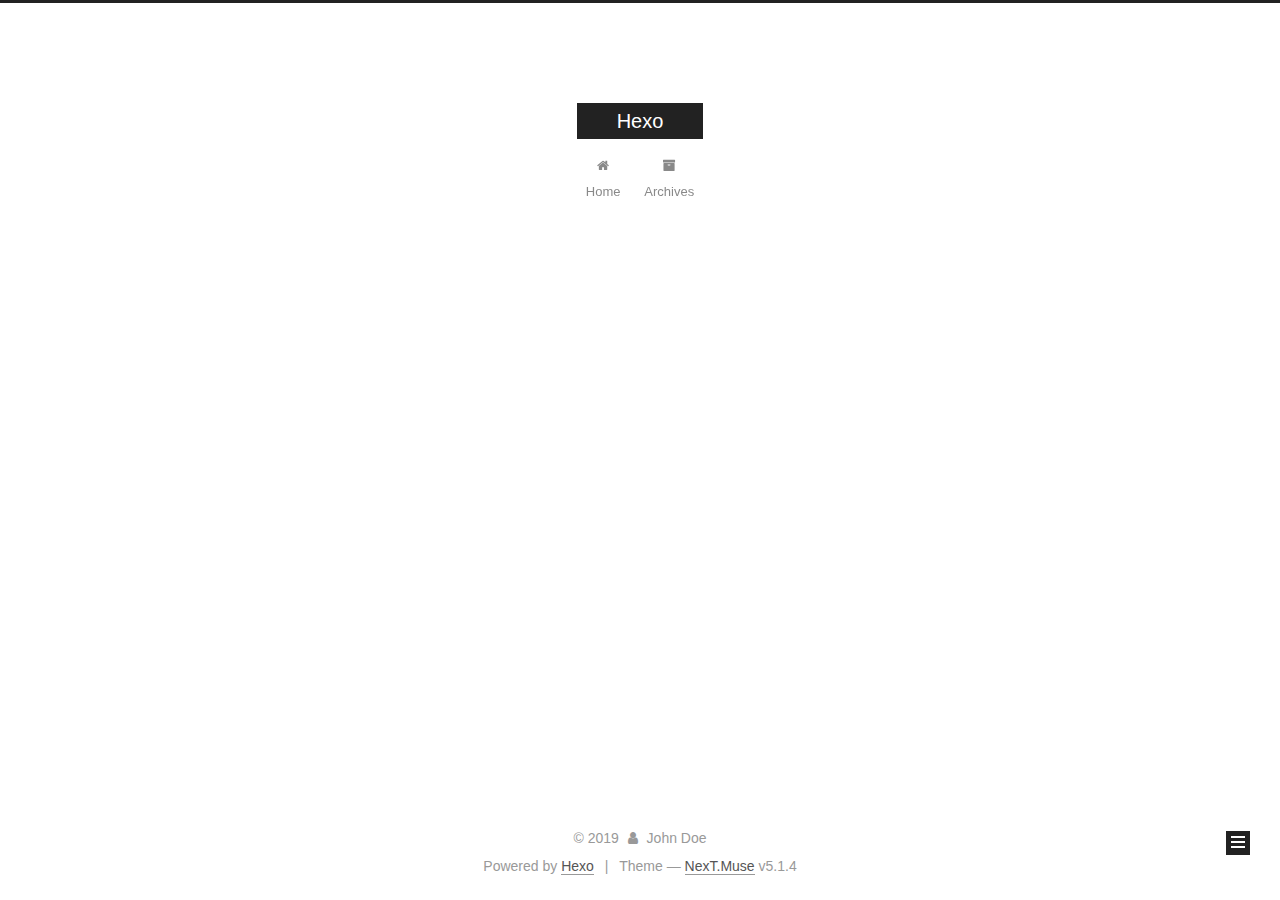
==== commit 27ade064: "Site updated: 2019-04-09 23:23:55" ====
--- a/archives/index.html
+++ b/archives/index.html
@@ -1,13 +1,4 @@
 <!DOCTYPE html>
-
-
-
-
-
-
-
-
-
 
 
 
@@ -18,7 +9,7 @@
 <head><meta name="generator" content="Hexo 3.8.0">
   <meta charset="UTF-8">
 <meta http-equiv="X-UA-Compatible" content="IE=edge">
-<meta name="viewport" content="width=device-width, initial-scale=1, maximum-scale=2">
+<meta name="viewport" content="width=device-width, initial-scale=1, maximum-scale=1">
 <meta name="theme-color" content="#222">
 
 
@@ -29,57 +20,89 @@
 
 
 
-
-
-
-
-
-
-
-
-
-
-
-
-
-
-
-<link rel="stylesheet" href="/lib/font-awesome/css/font-awesome.min.css?v=4.6.2">
-
-<link rel="stylesheet" href="/css/main.css?v=7.1.0">
-
-
-  <link rel="apple-touch-icon" sizes="180x180" href="/images/apple-touch-icon-next.png?v=7.1.0">
-
-
-  <link rel="icon" type="image/png" sizes="32x32" href="/images/favicon-32x32-next.png?v=7.1.0">
-
-
-  <link rel="icon" type="image/png" sizes="16x16" href="/images/favicon-16x16-next.png?v=7.1.0">
-
-
-  <link rel="mask-icon" href="/images/logo.svg?v=7.1.0" color="#222">
-
-
-
-
-
-
-
-<script id="hexo.configurations">
+<meta http-equiv="Cache-Control" content="no-transform">
+<meta http-equiv="Cache-Control" content="no-siteapp">
+
+
+
+
+
+
+
+
+
+
+
+
+
+
+
+
+  
+  
+  <link href="/lib/fancybox/source/jquery.fancybox.css?v=2.1.5" rel="stylesheet" type="text/css">
+
+
+
+
+
+
+
+<link href="/lib/font-awesome/css/font-awesome.min.css?v=4.6.2" rel="stylesheet" type="text/css">
+
+<link href="/css/main.css?v=5.1.4" rel="stylesheet" type="text/css">
+
+
+  <link rel="apple-touch-icon" sizes="180x180" href="/images/apple-touch-icon-next.png?v=5.1.4">
+
+
+  <link rel="icon" type="image/png" sizes="32x32" href="/images/favicon-32x32-next.png?v=5.1.4">
+
+
+  <link rel="icon" type="image/png" sizes="16x16" href="/images/favicon-16x16-next.png?v=5.1.4">
+
+
+  <link rel="mask-icon" href="/images/logo.svg?v=5.1.4" color="#222">
+
+
+
+
+
+  <meta name="keywords" content="Hexo, NexT">
+
+
+
+
+
+
+
+
+
+
+<meta property="og:type" content="website">
+<meta property="og:title" content="Hexo">
+<meta property="og:url" content="http://yoursite.com/archives/index.html">
+<meta property="og:site_name" content="Hexo">
+<meta property="og:locale" content="default">
+<meta name="twitter:card" content="summary">
+<meta name="twitter:title" content="Hexo">
+
+
+
+<script type="text/javascript" id="hexo.configurations">
   var NexT = window.NexT || {};
   var CONFIG = {
     root: '/',
     scheme: 'Muse',
-    version: '7.1.0',
-    sidebar: {"position":"left","display":"post","offset":12,"onmobile":false,"dimmer":false},
-    back2top: true,
-    back2top_sidebar: false,
-    fancybox: false,
-    fastclick: false,
-    lazyload: false,
+    version: '5.1.4',
+    sidebar: {"position":"left","display":"post","offset":12,"b2t":false,"scrollpercent":false,"onmobile":false},
+    fancybox: true,
     tabs: true,
     motion: {"enable":true,"async":false,"transition":{"post_block":"fadeIn","post_header":"slideDownIn","post_body":"slideDownIn","coll_header":"slideLeftIn","sidebar":"slideUpIn"}},
+    duoshuo: {
+      userId: '0',
+      author: 'Author'
+    },
     algolia: {
       applicationID: '',
       apiKey: '',
@@ -91,34 +114,12 @@
 </script>
 
 
-  
-
-
-
-
-  <meta property="og:type" content="website">
-<meta property="og:title" content="Hexo">
-<meta property="og:url" content="http://yoursite.com/archives/index.html">
-<meta property="og:site_name" content="Hexo">
-<meta property="og:locale" content="default">
-<meta name="twitter:card" content="summary">
-<meta name="twitter:title" content="Hexo">
-
-
-
-
-
-  
-  
+
   <link rel="canonical" href="http://yoursite.com/archives/">
 
 
 
-<script id="page.configurations">
-  CONFIG.page = {
-    sidebar: "",
-  };
-</script>
+
 
   <title>Archive | Hexo</title>
   
@@ -129,35 +130,6 @@
 
 
 
-
-
-
-
-
-  <noscript>
-  <style>
-  .use-motion .motion-element,
-  .use-motion .brand,
-  .use-motion .menu-item,
-  .sidebar-inner,
-  .use-motion .post-block,
-  .use-motion .pagination,
-  .use-motion .comments,
-  .use-motion .post-header,
-  .use-motion .post-body,
-  .use-motion .collection-title { opacity: initial; }
-
-  .use-motion .logo,
-  .use-motion .site-title,
-  .use-motion .site-subtitle {
-    opacity: initial;
-    top: initial;
-  }
-
-  .use-motion .logo-line-before i { left: initial; }
-  .use-motion .logo-line-after i { right: initial; }
-  </style>
-</noscript>
 
 </head>
 
@@ -173,7 +145,7 @@
 
     <header id="header" class="header" itemscope itemtype="http://schema.org/WPHeader">
       <div class="header-inner"><div class="site-brand-wrapper">
-  <div class="site-meta">
+  <div class="site-meta ">
     
 
     <div class="custom-logo-site-title">
@@ -183,12 +155,13 @@
         <span class="logo-line-after"><i></i></span>
       </a>
     </div>
-    
-    
+      
+        <p class="site-subtitle"></p>
+      
   </div>
 
   <div class="site-nav-toggle">
-    <button aria-label="Toggle navigation bar">
+    <button>
       <span class="btn-bar"></span>
       <span class="btn-bar"></span>
       <span class="btn-bar"></span>
@@ -196,89 +169,48 @@
   </div>
 </div>
 
-
-
 <nav class="site-nav">
   
+
+  
     <ul id="menu" class="menu">
       
         
-        
-        
-          
-          <li class="menu-item menu-item-home">
-
-    
-    
-    
-      
-    
-
-    
-
-    <a href="/" rel="section"><i class="menu-item-icon fa fa-fw fa-home"></i> <br>Home</a>
-
-  </li>
-        
-        
-        
-          
-          <li class="menu-item menu-item-archives menu-item-active">
-
-    
-    
-    
-      
-    
-
-    
-
-    <a href="/archives/" rel="section"><i class="menu-item-icon fa fa-fw fa-archive"></i> <br>Archives</a>
-
-  </li>
-
-      
+        <li class="menu-item menu-item-home">
+          <a href="/" rel="section">
+            
+              <i class="menu-item-icon fa fa-fw fa-home"></i> <br>
+            
+            Home
+          </a>
+        </li>
+      
+        
+        <li class="menu-item menu-item-archives">
+          <a href="/archives/" rel="section">
+            
+              <i class="menu-item-icon fa fa-fw fa-archive"></i> <br>
+            
+            Archives
+          </a>
+        </li>
+      
+
       
     </ul>
   
 
   
-    
-
-    
-    
-      
-      
-    
-      
-      
-    
-    
-
-  
-
-
-  
-
-  
 </nav>
 
 
 
-  
-
-
-
-</div>
+ </div>
     </header>
-
-    
-
 
     <main id="main" class="main">
       <div class="main-inner">
         <div class="content-wrap">
-          
           <div id="content" class="content">
             
 
@@ -289,7 +221,6 @@
     <div id="posts" class="posts-collapse">
       <span class="archive-move-on"></span>
 
-      
       <span class="archive-page-counter">
         
         
@@ -298,7 +229,6 @@
         
         Um..! 2 posts in total. Keep on posting.
       </span>
-      
 
       
 
@@ -321,11 +251,11 @@
 
       <h2 class="post-title">
         
-          <a class="post-title-link" href="/2019/04/09/article1/" itemprop="url">
-            
-              <span itemprop="name">article1</span>
-            
-          </a>
+            <a class="post-title-link" href="/2019/04/09/article1/" itemprop="url">
+              
+                <span itemprop="name">article1</span>
+              
+            </a>
         
       </h2>
 
@@ -356,11 +286,11 @@
 
       <h2 class="post-title">
         
-          <a class="post-title-link" href="/2019/04/09/hello-world/" itemprop="url">
-            
-              <span itemprop="name">Hello World</span>
-            
-          </a>
+            <a class="post-title-link" href="/2019/04/09/hello-world/" itemprop="url">
+              
+                <span itemprop="name">Hello World</span>
+              
+            </a>
         
       </h2>
 
@@ -388,6 +318,9 @@
 
 
           </div>
+          
+
+
           
 
         </div>
@@ -403,57 +336,54 @@
   </div>
 
   <aside id="sidebar" class="sidebar">
+    
     <div class="sidebar-inner">
 
       
 
       
 
-      <div class="site-overview-wrap sidebar-panel sidebar-panel-active">
+      <section class="site-overview-wrap sidebar-panel sidebar-panel-active">
         <div class="site-overview">
           <div class="site-author motion-element" itemprop="author" itemscope itemtype="http://schema.org/Person">
             
               <p class="site-author-name" itemprop="name">John Doe</p>
-              <div class="site-description motion-element" itemprop="description"></div>
+              <p class="site-description motion-element" itemprop="description"></p>
           </div>
 
-          
-            <nav class="site-state motion-element">
+          <nav class="site-state motion-element">
+
+            
+              <div class="site-state-item site-state-posts">
               
-                <div class="site-state-item site-state-posts">
-                
-                  <a href="/archives/">
-                
-                    <span class="site-state-item-count">2</span>
-                    <span class="site-state-item-name">posts</span>
-                  </a>
-                </div>
+                <a href="/archives/">
               
-
-              
-
-              
-            </nav>
-          
-
-          
-
-          
-
-          
-
-          
-
-          
-          
-
-          
-            
-          
+                  <span class="site-state-item-count">2</span>
+                  <span class="site-state-item-name">posts</span>
+                </a>
+              </div>
+            
+
+            
+
+            
+
+          </nav>
+
+          
+
+          
+
+          
+          
+
+          
+          
+
           
 
         </div>
-      </div>
+      </section>
 
       
 
@@ -461,7 +391,6 @@
 
     </div>
   </aside>
-  
 
 
         
@@ -471,18 +400,16 @@
     <footer id="footer" class="footer">
       <div class="footer-inner">
         <div class="copyright">&copy; <span itemprop="copyrightYear">2019</span>
-  <span class="with-love" id="animate">
+  <span class="with-love">
     <i class="fa fa-user"></i>
   </span>
   <span class="author" itemprop="copyrightHolder">John Doe</span>
 
   
-
-  
 </div>
 
 
-  <div class="powered-by">Powered by <a href="https://hexo.io" class="theme-link" rel="noopener" target="_blank">Hexo</a> v3.8.0</div>
+  <div class="powered-by">Powered by <a class="theme-link" target="_blank" href="https://hexo.io">Hexo</a></div>
 
 
 
@@ -490,13 +417,12 @@
 
 
 
-  <div class="theme-info">Theme – <a href="https://theme-next.org" class="theme-link" rel="noopener" target="_blank">NexT.Muse</a> v7.1.0</div>
-
-
-
-
-        
-
+  <div class="theme-info">Theme &mdash; <a class="theme-link" target="_blank" href="https://github.com/iissnan/hexo-theme-next">NexT.Muse</a> v5.1.4</div>
+
+
+
+
+        
 
 
 
@@ -517,14 +443,11 @@
 
     
 
-    
-
-    
   </div>
 
   
 
-<script>
+<script type="text/javascript">
   if (Object.prototype.toString.call(window.Promise) !== '[object Function]') {
     window.Promise = null;
   }
@@ -538,93 +461,117 @@
 
 
 
-
-
-
-
-
-
-
-
-
-
-
-
-
-
-
-
-
-  
-  <script src="/lib/jquery/index.js?v=2.1.3"></script>
-
-  
-  <script src="/lib/velocity/velocity.min.js?v=1.2.1"></script>
-
-  
-  <script src="/lib/velocity/velocity.ui.min.js?v=1.2.1"></script>
-
-
-  
-
-
-  <script src="/js/utils.js?v=7.1.0"></script>
-
-  <script src="/js/motion.js?v=7.1.0"></script>
-
-
-
-  
-  
-
-
-  <script src="/js/schemes/muse.js?v=7.1.0"></script>
-
-
-
-  
-
-  
-
-
-  <script src="/js/next-boot.js?v=7.1.0"></script>
-
-
-  
-
-  
-
-  
-
-  
-
-
-
-  
-
-
-
-
-  
-
-  
-
-  
-
-  
-
-  
-
-  
-
-  
-
-  
-
-  
-
-  
-
+  
+
+
+
+
+
+
+
+
+
+
+
+
+  
+  
+    <script type="text/javascript" src="/lib/jquery/index.js?v=2.1.3"></script>
+  
+
+  
+  
+    <script type="text/javascript" src="/lib/fastclick/lib/fastclick.min.js?v=1.0.6"></script>
+  
+
+  
+  
+    <script type="text/javascript" src="/lib/jquery_lazyload/jquery.lazyload.js?v=1.9.7"></script>
+  
+
+  
+  
+    <script type="text/javascript" src="/lib/velocity/velocity.min.js?v=1.2.1"></script>
+  
+
+  
+  
+    <script type="text/javascript" src="/lib/velocity/velocity.ui.min.js?v=1.2.1"></script>
+  
+
+  
+  
+    <script type="text/javascript" src="/lib/fancybox/source/jquery.fancybox.pack.js?v=2.1.5"></script>
+  
+
+
+  
+
+
+  <script type="text/javascript" src="/js/src/utils.js?v=5.1.4"></script>
+
+  <script type="text/javascript" src="/js/src/motion.js?v=5.1.4"></script>
+
+
+
+  
+  
+
+  
+
+  
+
+
+  <script type="text/javascript" src="/js/src/bootstrap.js?v=5.1.4"></script>
+
+
+
+  
+
+
+  
+
+
+
+
+	
+
+
+
+
+
+  
+
+
+
+
+
+  
+
+
+
+
+
+
+
+
+
+
+
+
+  
+
+
+
+
+
+  
+
+  
+
+  
+
+  
   
 
   
--- a/css/main.css
+++ b/css/main.css
@@ -1,44 +1,66 @@
-/* normalize.css v8.0.1 | MIT License | github.com/necolas/normalize.css */
+/* normalize.css v3.0.2 | MIT License | git.io/normalize */
 html {
-  line-height: 1.15; /* 1 */
+  font-family: sans-serif; /* 1 */
+  -ms-text-size-adjust: 100%; /* 2 */
   -webkit-text-size-adjust: 100%; /* 2 */
 }
 body {
   margin: 0;
 }
-main {
+article,
+aside,
+details,
+figcaption,
+figure,
+footer,
+header,
+hgroup,
+main,
+menu,
+nav,
+section,
+summary {
   display: block;
+}
+audio,
+canvas,
+progress,
+video {
+  display: inline-block; /* 1 */
+  vertical-align: baseline; /* 2 */
+}
+audio:not([controls]) {
+  display: none;
+  height: 0;
+}
+[hidden],
+template {
+  display: none;
+}
+a {
+  background-color: transparent;
+}
+a:active,
+a:hover {
+  outline: 0;
+}
+abbr[title] {
+  border-bottom: 1px dotted;
+}
+b,
+strong {
+  font-weight: bold;
+}
+dfn {
+  font-style: italic;
 }
 h1 {
   font-size: 2em;
   margin: 0.67em 0;
 }
-hr {
-  box-sizing: content-box; /* 1 */
-  height: 0; /* 1 */
-  overflow: visible; /* 2 */
-}
-pre {
-  font-family: monospace, monospace; /* 1 */
-  font-size: 1em; /* 2 */
-}
-a {
-  background-color: transparent;
-}
-abbr[title] {
-  border-bottom: none; /* 1 */
-  text-decoration: underline; /* 2 */
-  text-decoration: underline dotted; /* 2 */
-}
-b,
-strong {
-  font-weight: bolder;
-}
-code,
-kbd,
-samp {
-  font-family: monospace, monospace; /* 1 */
-  font-size: 1em; /* 2 */
+mark {
+  background: #ff0;
+  color: #000;
 }
 small {
   font-size: 80%;
@@ -50,102 +72,112 @@
   position: relative;
   vertical-align: baseline;
 }
+sup {
+  top: -0.5em;
+}
 sub {
   bottom: -0.25em;
 }
-sup {
-  top: -0.5em;
-}
 img {
-  border-style: none;
+  border: 0;
+}
+svg:not(:root) {
+  overflow: hidden;
+}
+figure {
+  margin: 1em 40px;
+}
+hr {
+  -moz-box-sizing: content-box;
+  box-sizing: content-box;
+  height: 0;
+}
+pre {
+  overflow: auto;
+}
+code,
+kbd,
+pre,
+samp {
+  font-family: monospace, monospace;
+  font-size: 1em;
 }
 button,
 input,
 optgroup,
 select,
 textarea {
-  font-family: inherit; /* 1 */
-  font-size: 100%; /* 1 */
-  line-height: 1.15; /* 1 */
-  margin: 0; /* 2 */
-}
-button,
-input {
-/* 1 */
+  color: inherit; /* 1 */
+  font: inherit; /* 2 */
+  margin: 0; /* 3 */
+}
+button {
   overflow: visible;
 }
 button,
 select {
-/* 1 */
   text-transform: none;
 }
 button,
-[type="button"],
-[type="reset"],
-[type="submit"] {
-  -webkit-appearance: button;
+html input[type="button"],
+input[type="reset"],
+input[type="submit"] {
+  -webkit-appearance: button; /* 2 */
+  cursor: pointer; /* 3 */
+}
+button[disabled],
+html input[disabled] {
+  cursor: default;
 }
 button::-moz-focus-inner,
-[type="button"]::-moz-focus-inner,
-[type="reset"]::-moz-focus-inner,
-[type="submit"]::-moz-focus-inner {
-  border-style: none;
+input::-moz-focus-inner {
+  border: 0;
   padding: 0;
 }
-button:-moz-focusring,
-[type="button"]:-moz-focusring,
-[type="reset"]:-moz-focusring,
-[type="submit"]:-moz-focusring {
-  outline: 1px dotted ButtonText;
+input {
+  line-height: normal;
+}
+input[type="checkbox"],
+input[type="radio"] {
+  box-sizing: border-box; /* 1 */
+  padding: 0; /* 2 */
+}
+input[type="number"]::-webkit-inner-spin-button,
+input[type="number"]::-webkit-outer-spin-button {
+  height: auto;
+}
+input[type="search"] {
+  -webkit-appearance: textfield; /* 1 */
+  -moz-box-sizing: content-box;
+  -webkit-box-sizing: content-box; /* 2 */
+  box-sizing: content-box;
+}
+input[type="search"]::-webkit-search-cancel-button,
+input[type="search"]::-webkit-search-decoration {
+  -webkit-appearance: none;
 }
 fieldset {
-  padding: 0.35em 0.75em 0.625em;
+  border: 1px solid #c0c0c0;
+  margin: 0 2px;
+  padding: 0.35em 0.625em 0.75em;
 }
 legend {
-  box-sizing: border-box; /* 1 */
-  color: inherit; /* 2 */
-  display: table; /* 1 */
-  max-width: 100%; /* 1 */
-  padding: 0; /* 3 */
-  white-space: normal; /* 1 */
-}
-progress {
-  vertical-align: baseline;
+  border: 0; /* 1 */
+  padding: 0; /* 2 */
 }
 textarea {
   overflow: auto;
 }
-[type="checkbox"],
-[type="radio"] {
-  box-sizing: border-box; /* 1 */
-  padding: 0; /* 2 */
-}
-[type="number"]::-webkit-inner-spin-button,
-[type="number"]::-webkit-outer-spin-button {
-  height: auto;
-}
-[type="search"] {
-  -webkit-appearance: textfield; /* 1 */
-  outline-offset: -2px; /* 2 */
-}
-[type="search"]::-webkit-search-decoration {
-  -webkit-appearance: none;
-}
-::-webkit-file-upload-button {
-  -webkit-appearance: button; /* 1 */
-  font: inherit; /* 2 */
-}
-details {
-  display: block;
-}
-summary {
-  display: list-item;
-}
-template {
-  display: none;
-}
-[hidden] {
-  display: none;
+optgroup {
+  font-weight: bold;
+}
+table {
+  border-collapse: collapse;
+  border-spacing: 0;
+}
+td,
+th {
+  padding: 0;
 }
 ::selection {
   background: #262a30;
@@ -159,12 +191,17 @@
   color: #555;
   background: #fff;
 }
-@media (max-width: 991px) {
+@media (max-width: 767px) {
   body {
     padding-right: 0 !important;
   }
 }
-@media (min-width: 1200px) {
+@media (min-width: 768px) and (max-width: 991px) {
+  body {
+    padding-right: 0 !important;
+  }
+}
+@media (min-width: 1600px) {
   body {
     font-size: 16px;
   }
@@ -175,120 +212,84 @@
 h4,
 h5,
 h6 {
-  margin: 20px 0 15px;
+  margin: 0;
   padding: 0;
   font-weight: bold;
   line-height: 1.5;
   font-family: 'Lato', "PingFang SC", "Microsoft YaHei", sans-serif;
 }
+h2,
+h3,
+h4,
+h5,
+h6 {
+  margin: 20px 0 15px;
+}
 h1 {
   font-size: 22px;
 }
-h1 code {
-  font-size: 1em;
-}
 @media (max-width: 767px) {
   h1 {
     font-size: 18px;
   }
-  h1 code {
-    font-size: 1em;
-  }
 }
 h2 {
   font-size: 20px;
 }
-h2 code {
-  font-size: 1em;
-}
 @media (max-width: 767px) {
   h2 {
     font-size: 16px;
   }
-  h2 code {
-    font-size: 1em;
-  }
 }
 h3 {
   font-size: 18px;
 }
-h3 code {
-  font-size: 1em;
-}
 @media (max-width: 767px) {
   h3 {
     font-size: 14px;
   }
-  h3 code {
-    font-size: 1em;
-  }
 }
 h4 {
   font-size: 16px;
 }
-h4 code {
-  font-size: 1em;
-}
 @media (max-width: 767px) {
   h4 {
     font-size: 12px;
   }
-  h4 code {
-    font-size: 1em;
-  }
 }
 h5 {
   font-size: 14px;
 }
-h5 code {
-  font-size: 1em;
-}
 @media (max-width: 767px) {
   h5 {
     font-size: 10px;
   }
-  h5 code {
-    font-size: 1em;
-  }
 }
 h6 {
   font-size: 12px;
 }
-h6 code {
-  font-size: 1em;
-}
 @media (max-width: 767px) {
   h6 {
     font-size: 8px;
   }
-  h6 code {
-    font-size: 1em;
-  }
 }
 p {
   margin: 0 0 20px 0;
 }
-a,
-span.exturl {
-  overflow-wrap: break-word;
-  word-wrap: break-word;
-  background-color: transparent;
+a {
   color: #555;
   text-decoration: none;
   outline: none;
   border-bottom: 1px solid #999;
-  cursor: pointer;
-}
-a:hover,
-span.exturl:hover {
+  word-wrap: break-word;
+}
+a:hover {
   color: #222;
   border-bottom-color: #222;
 }
-video {
-  max-width: 100%;
-  display: block;
-  margin-left: auto;
-  margin-right: auto;
+blockquote {
+  margin: 0;
+  padding: 0;
 }
 img {
   display: block;
@@ -304,7 +305,6 @@
   background-image: repeating-linear-gradient(-45deg, #fff, #fff 4px, transparent 4px, transparent 8px);
 }
 blockquote {
-  margin: 0;
   padding: 0 15px;
   color: #666;
   border-left: 4px solid #ddd;
@@ -326,7 +326,7 @@
   box-shadow: 0.1em 0.1em 0.2em rgba(0,0,0,0.1);
   background-color: #f9f9f9;
   font-family: inherit;
-  background-image: linear-gradient(top, #eee, #fff, #eee);
+  background-image: -webkit-linear-gradient(top, #eee, #fff, #eee);
   padding: 0.1em 0.3em;
   white-space: nowrap;
 }
@@ -380,7 +380,7 @@
   margin-left: 10px;
   margin-right: 5px;
 }
-.affix {
+.affix.affix.affix {
   position: fixed;
 }
 .translation {
@@ -398,24 +398,20 @@
 .use-motion .motion-element {
   opacity: 0;
 }
-.table-container {
+table {
   margin: 20px 0;
-  overflow: auto;
-  -webkit-overflow-scrolling: touch;
-}
-.highlight .table-container {
-  margin: 0px;
-}
-table {
   width: 100%;
   border-collapse: collapse;
   border-spacing: 0;
+  border: 1px solid #ddd;
   font-size: 14px;
-}
-table > tbody > tr:nth-of-type(odd) {
+  table-layout: fixed;
+  word-wrap: break-all;
+}
+table>tbody>tr:nth-of-type(odd) {
   background-color: #f9f9f9;
 }
-table > tbody > tr:hover {
+table>tbody>tr:hover {
   background-color: #f5f5f5;
 }
 caption,
@@ -428,8 +424,8 @@
 }
 th,
 td {
-  border: 1px solid #ddd;
   border-bottom: 3px solid #ddd;
+  border-right: 1px solid #eee;
 }
 th {
   padding-bottom: 10px;
@@ -444,48 +440,41 @@
 }
 .container {
   position: relative;
+  min-height: 100%;
 }
 .header-inner {
   margin: 0 auto;
   padding: 100px 0 70px;
   width: 700px;
 }
-@media (min-width: 1200px) {
-  .container .header-inner {
-    width: 800px;
-  }
-}
 @media (min-width: 1600px) {
   .container .header-inner {
     width: 900px;
   }
 }
+.main {
+  padding-bottom: 150px;
+}
 .main-inner {
   margin: 0 auto;
   width: 700px;
 }
-@media (min-width: 1200px) {
-  .container .main-inner {
-    width: 800px;
-  }
-}
 @media (min-width: 1600px) {
   .container .main-inner {
     width: 900px;
   }
 }
 .footer {
-  padding: 20px 0;
+  position: absolute;
+  left: 0;
+  bottom: 0;
+  width: 100%;
+  min-height: 50px;
 }
 .footer-inner {
   box-sizing: border-box;
-  margin: 0px auto;
+  margin: 20px auto;
   width: 700px;
-}
-@media (min-width: 1200px) {
-  .container .footer-inner {
-    width: 800px;
-  }
 }
 @media (min-width: 1600px) {
   .container .footer-inner {
@@ -497,7 +486,7 @@
   overflow: auto;
   margin: 20px 0;
   padding: 0;
-  font-size: 14px;
+  font-size: 13px;
   color: #4d4d4c;
   background: #f7f7f7;
   line-height: 1.6;
@@ -507,13 +496,12 @@
   font-family: consolas, Menlo, "PingFang SC", "Microsoft YaHei", monospace;
 }
 code {
-  overflow-wrap: break-word;
+  padding: 2px 4px;
   word-wrap: break-word;
-  padding: 2px 4px;
   color: #555;
   background: #eee;
   border-radius: 3px;
-  font-size: 14px;
+  font-size: 13px;
 }
 pre {
   padding: 10px;
@@ -546,10 +534,6 @@
   color: #4d4d4c;
   line-height: 1em;
   margin-bottom: 1em;
-  margin: 0em;
-  padding: 0.5em;
-  background: #eee;
-  border-bottom: 1px solid #e9e9e9;
 }
 .highlight figcaption:before,
 .highlight figcaption:after {
@@ -609,7 +593,6 @@
 pre .variable,
 pre .attribute,
 pre .tag,
-pre .name,
 pre .regexp,
 pre .ruby .constant,
 pre .xml .tag .title,
@@ -624,7 +607,6 @@
 pre .number,
 pre .preprocessor,
 pre .built_in,
-pre .builtin-name,
 pre .literal,
 pre .params,
 pre .constant,
@@ -634,13 +616,13 @@
 pre .ruby .class .title,
 pre .css .rules .attribute,
 pre .string,
-pre .symbol,
 pre .value,
 pre .inheritance,
 pre .header,
 pre .ruby .symbol,
 pre .xml .cdata,
 pre .special,
+pre .number,
 pre .formula {
   color: #718c00;
 }
@@ -662,8 +644,18 @@
 pre .javascript .function {
   color: #8959a8;
 }
-.posts-expand .post-body img.full-image {
+.full-image.full-image.full-image.full-image {
   border: none;
+  max-width: 100%;
+  width: auto;
+  margin: 20px auto 25px;
+}
+@media (min-width: 992px) {
+  .full-image.full-image.full-image.full-image {
+    max-width: none;
+    width: 110%;
+    margin: 25px -5%;
+  }
 }
 .blockquote-center,
 .page-home .post-type-quote blockquote,
@@ -749,28 +741,6 @@
   max-width: 150px;
   max-height: 150px;
 }
-.post-body .label {
-  display: inline;
-  padding: 0 2px;
-}
-.post-body .label.default {
-  background-color: #f0f0f0;
-}
-.post-body .label.primary {
-  background-color: #efe6f7;
-}
-.post-body .label.info {
-  background-color: #e5f2f8;
-}
-.post-body .label.success {
-  background-color: #e7f4e9;
-}
-.post-body .label.warning {
-  background-color: #fcf6e1;
-}
-.post-body .label.danger {
-  background-color: #fae8eb;
-}
 .post-body .note {
   position: relative;
   padding: 15px;
@@ -865,6 +835,29 @@
 .post-body .note.danger h6 {
   color: #d9534f;
 }
+.post-body .label {
+  display: inline;
+  padding: 0 2px;
+  white-space: nowrap;
+}
+.post-body .label.default {
+  background-color: #f0f0f0;
+}
+.post-body .label.primary {
+  background-color: #efe6f7;
+}
+.post-body .label.info {
+  background-color: #e5f2f8;
+}
+.post-body .label.success {
+  background-color: #e7f4e9;
+}
+.post-body .label.warning {
+  background-color: #fcf6e1;
+}
+.post-body .label.danger {
+  background-color: #fae8eb;
+}
 .post-body .tabs {
   position: relative;
   display: block;
@@ -938,10 +931,10 @@
   padding: 20px 20px 0 20px;
 }
 .post-body .tabs .tab-content .tab-pane:not(.active) {
-  display: none;
+  display: none !important;
 }
 .post-body .tabs .tab-content .tab-pane.active {
-  display: block;
+  display: block !important;
 }
 .btn {
   display: inline-block;
@@ -1055,6 +1048,13 @@
 }
 .comments {
   margin: 60px 20px 0;
+}
+.tag-cloud {
+  text-align: center;
+}
+.tag-cloud a {
+  display: inline-block;
+  margin: 10px;
 }
 .back-to-top {
   box-sizing: border-box;
@@ -1070,19 +1070,24 @@
   color: #fff;
   cursor: pointer;
   text-align: center;
+  -webkit-transform: translateZ(0);
   transition-property: bottom;
   transition-duration: 0.2s;
   transition-timing-function: ease-in-out;
   transition-delay: 0s;
 }
+@media (min-width: 768px) and (max-width: 991px) {
+  .back-to-top {
+    display: none !important;
+  }
+}
+@media (max-width: 767px) {
+  .back-to-top {
+    display: none !important;
+  }
+}
 .back-to-top.back-to-top-on {
   bottom: 19px;
-}
-@media (max-width: 991px) {
-  .back-to-top {
-    opacity: 0.8;
-    right: 20px;
-  }
 }
 .header {
   background: transparent;
@@ -1138,8 +1143,7 @@
 }
 .use-motion .logo,
 .use-motion .site-title,
-.use-motion .site-subtitle,
-.use-motion .custom-logo-image {
+.use-motion .site-subtitle {
   opacity: 0;
   position: relative;
   top: -10px;
@@ -1190,13 +1194,12 @@
   margin: 0 10px;
   list-style: none;
 }
-@media (max-width: 767px) {
+@media screen and (max-width: 767px) {
   .menu .menu-item {
     margin-top: 10px;
   }
 }
-.menu .menu-item a,
-.menu .menu-item span.exturl {
+.menu .menu-item a {
   display: block;
   font-size: 13px;
   line-height: inherit;
@@ -1206,8 +1209,7 @@
   transition-timing-function: ease-in-out;
   transition-delay: 0s;
 }
-.menu .menu-item a:hover,
-.menu .menu-item span.exturl:hover {
+.menu .menu-item a:hover {
   border-bottom-color: #222;
 }
 .menu .menu-item .fa {
@@ -1217,19 +1219,19 @@
   opacity: 0;
 }
 .post-body {
-  overflow-wrap: break-word;
-  word-wrap: break-word;
   font-family: 'Lato', "PingFang SC", "Microsoft YaHei", sans-serif;
 }
-.post-body span.exturl .fa {
-  font-size: 14px;
-  margin-left: 4px;
+@media (max-width: 767px) {
+  .post-body {
+    word-break: break-word;
+  }
 }
 .post-body .fancybox img {
   display: block !important;
   margin: 0 auto;
   cursor: pointer;
   cursor: zoom-in;
+  cursor: -webkit-zoom-in;
 }
 .post-body .image-caption,
 .post-body .figure .caption {
@@ -1243,6 +1245,11 @@
 .post-sticky-flag {
   display: inline-block;
   font-size: 16px;
+  -ms-transform: rotate(30deg);
+  -webkit-transform: rotate(30deg);
+  -moz-transform: rotate(30deg);
+  -ms-transform: rotate(30deg);
+  -o-transform: rotate(30deg);
   transform: rotate(30deg);
 }
 .use-motion .post-block,
@@ -1279,11 +1286,6 @@
   }
 }
 @media (min-width: 992px) {
-  .posts-expand .post-body {
-    text-align: justify;
-  }
-}
-@media (max-width: 991px) {
   .posts-expand .post-body {
     text-align: justify;
   }
@@ -1320,11 +1322,17 @@
 .posts-expand .post-body h6:hover .header-anchor {
   visibility: visible;
 }
+.posts-expand .post-body ul li {
+  list-style: circle;
+}
 .posts-expand .post-body img {
   box-sizing: border-box;
-  margin: 0 auto 25px;
+  margin: auto;
   padding: 3px;
   border: 1px solid #ddd;
+}
+.posts-expand .post-body .fancybox img {
+  margin: 0 auto 25px;
 }
 @media (max-width: 767px) {
   .posts-collapse {
@@ -1434,8 +1442,7 @@
   margin-left: 3px;
   opacity: 0.6;
 }
-.posts-collapse .post-title a,
-.posts-collapse .post-title span.exturl {
+.posts-collapse .post-title a {
   color: #666;
   border-bottom: none;
 }
@@ -1446,9 +1453,8 @@
   display: none;
 }
 .posts-expand .post-title {
-  overflow-wrap: break-word;
-  word-wrap: break-word;
   text-align: center;
+  word-break: break-word;
   font-weight: 400;
 }
 .posts-expand .post-title-link {
@@ -1468,6 +1474,10 @@
   left: 0;
   background-color: #000;
   visibility: hidden;
+  -webkit-transform: scaleX(0);
+  -moz-transform: scaleX(0);
+  -ms-transform: scaleX(0);
+  -o-transform: scaleX(0);
   transform: scaleX(0);
   transition-duration: 0.2s;
   transition-timing-function: ease-in-out;
@@ -1475,11 +1485,14 @@
 }
 .posts-expand .post-title-link:hover::before {
   visibility: visible;
+  -webkit-transform: scaleX(1);
+  -moz-transform: scaleX(1);
+  -ms-transform: scaleX(1);
+  -o-transform: scaleX(1);
   transform: scaleX(1);
 }
 .posts-expand .post-title-link .fa {
-  font-size: 20px;
-  margin-left: 5px;
+  font-size: 16px;
 }
 .posts-expand .post-meta {
   margin: 3px 0 60px 0;
@@ -1500,10 +1513,6 @@
   font-size: 14px;
   margin-top: 2px;
 }
-.posts-expand .post-meta time {
-  border-bottom: 1px dashed #999;
-  cursor: help;
-}
 .post-meta-divider {
   margin: 0 0.5em;
 }
@@ -1527,6 +1536,11 @@
 }
 @media (max-width: 767px) {
   .post-meta-item-text {
+    display: none;
+  }
+}
+@media (max-width: 767px) {
+  .posts-expand .post-comments-count {
     display: none;
   }
 }
@@ -1574,29 +1588,33 @@
   top: 2px;
 }
 .post-nav-item .fa {
+  position: absolute;
+  top: 8px;
+  left: 0;
   font-size: 12px;
-  margin-right: 5px;
 }
 .post-nav-next a {
-  padding-left: 5px;
+  padding-left: 15px;
 }
 .post-nav-prev {
   text-align: right;
 }
 .post-nav-prev a {
-  padding-right: 5px;
+  padding-right: 15px;
 }
 .post-nav-prev .fa {
-  margin-left: 5px;
+  right: 0;
+  left: auto;
 }
 .posts-expand .post-eof {
+  display: block;
   margin: 80px auto 60px;
   width: 8%;
   height: 1px;
   background: #ccc;
   text-align: center;
 }
-.post:last-child .post-eof {
+.post:last-child .post-eof.post-eof.post-eof {
   display: none;
 }
 .post-gallery {
@@ -1649,20 +1667,23 @@
   z-index: 1040;
   box-shadow: inset 0 2px 6px #000;
   background: #222;
-}
-.sidebar a,
-.sidebar span.exturl {
+  -webkit-transform: translateZ(0);
+}
+.sidebar a {
   color: #999;
   border-bottom-color: #555;
 }
-.sidebar a:hover,
-.sidebar span.exturl:hover {
+.sidebar a:hover {
   color: #eee;
-  border-bottom-color: #eee;
-}
-@media (max-width: 991px) {
+}
+@media (min-width: 768px) and (max-width: 991px) {
   .sidebar {
-    display: none;
+    display: none !important;
+  }
+}
+@media (max-width: 767px) {
+  .sidebar {
+    display: none !important;
   }
 }
 .sidebar-inner {
@@ -1677,20 +1698,6 @@
 .site-overview {
   overflow-y: auto;
   overflow-x: hidden;
-}
-.cc-license {
-  margin-top: 10px;
-  text-align: center;
-}
-.cc-license .cc-opacity {
-  opacity: 0.7;
-  border-bottom: none;
-}
-.cc-license .cc-opacity:hover {
-  opacity: 0.9;
-}
-.cc-license img {
-  display: inline-block;
 }
 .sidebar-toggle {
   position: fixed;
@@ -1703,12 +1710,16 @@
   line-height: 0;
   z-index: 1050;
   cursor: pointer;
-}
-@media (max-width: 991px) {
+  -webkit-transform: translateZ(0);
+}
+@media (min-width: 768px) and (max-width: 991px) {
   .sidebar-toggle {
-    opacity: 0.8;
-    right: 20px;
-    display: none;
+    display: none !important;
+  }
+}
+@media (max-width: 767px) {
+  .sidebar-toggle {
+    display: none !important;
   }
 }
 .sidebar-toggle-line {
@@ -1730,7 +1741,6 @@
   max-width: 96px;
   height: auto;
   border: 2px solid #333;
-  opacity: 1;
 }
 .site-author-name {
   margin: 5px 0 0;
@@ -1744,11 +1754,59 @@
   font-size: 14px;
   color: #999;
 }
+.site-state {
+  overflow: hidden;
+  line-height: 1.4;
+  white-space: nowrap;
+  text-align: center;
+}
+.site-state-item {
+  display: inline-block;
+  padding: 0 15px;
+  border-left: 1px solid #333;
+}
+.site-state-item:first-child {
+  border-left: none;
+}
+.site-state-item a {
+  border-bottom: none;
+}
+.site-state-item-count {
+  display: block;
+  text-align: center;
+  color: inherit;
+  font-weight: 600;
+  font-size: 18px;
+}
+.site-state-item-name {
+  font-size: 13px;
+  color: inherit;
+}
+.feed-link {
+  margin-top: 20px;
+}
+.feed-link a {
+  display: inline-block;
+  padding: 0 15px;
+  color: #fc6423;
+  border: 1px solid #fc6423;
+  border-radius: 4px;
+}
+.feed-link a i {
+  color: #fc6423;
+  font-size: 14px;
+}
+.feed-link a:hover {
+  color: #fff;
+  background: #fc6423;
+}
+.feed-link a:hover i {
+  color: #fff;
+}
 .links-of-author {
   margin-top: 20px;
 }
-.links-of-author a,
-.links-of-author span.exturl {
+.links-of-author a {
   display: inline-block;
   vertical-align: middle;
   margin-right: 10px;
@@ -1756,8 +1814,7 @@
   border-bottom-color: #555;
   font-size: 13px;
 }
-.links-of-author a:before,
-.links-of-author span.exturl:before {
+.links-of-author a:before {
   display: inline-block;
   vertical-align: middle;
   margin-right: 3px;
@@ -1765,40 +1822,13 @@
   width: 4px;
   height: 4px;
   border-radius: 50%;
-  background: #5528f0;
-}
-.feed-link,
-.chat {
-  margin-top: 10px;
-}
-.feed-link a,
-.chat a {
-  display: inline-block;
-  padding: 0 15px;
-  color: #fc6423;
-  border: 1px solid #fc6423 !important;
-  border-radius: 4px;
-}
-.feed-link a i,
-.chat a i {
-  color: #fc6423;
-  font-size: 14px;
-}
-.feed-link a:hover,
-.chat a:hover {
-  color: #fff;
-  background: #fc6423;
-}
-.feed-link a:hover i,
-.chat a:hover i {
-  color: #fff;
+  background: #98493d;
 }
 .links-of-blogroll {
-  margin-top: 10px;
   font-size: 13px;
 }
 .links-of-blogroll-title {
-  margin-top: 0;
+  margin-top: 20px;
   font-size: 14px;
   font-weight: 600;
 }
@@ -1810,8 +1840,7 @@
 .links-of-blogroll-item {
   padding: 2px 10px;
 }
-.links-of-blogroll-item a,
-.links-of-blogroll-item span.exturl {
+.links-of-blogroll-item a {
   max-width: 280px;
   box-sizing: border-box;
   display: inline-block;
@@ -1851,36 +1880,6 @@
 }
 .sidebar-panel-active {
   display: block;
-}
-.site-state {
-  display: flex;
-  justify-content: center;
-  overflow: hidden;
-  line-height: 1.4;
-  white-space: nowrap;
-  text-align: center;
-  margin-top: 10px;
-}
-.site-state-item {
-  padding: 0 15px;
-  border-left: 1px solid #333;
-}
-.site-state-item:first-child {
-  border-left: none;
-}
-.site-state-item a {
-  border-bottom: none;
-}
-.site-state-item-count {
-  display: block;
-  text-align: center;
-  color: inherit;
-  font-weight: 600;
-  font-size: 18px;
-}
-.site-state-item-name {
-  font-size: 13px;
-  color: inherit;
 }
 .post-toc-empty {
   font-size: 14px;
@@ -1917,6 +1916,7 @@
 .post-toc .nav-item {
   overflow: hidden;
   text-overflow: ellipsis;
+  text-align: justify;
   white-space: nowrap;
   line-height: 1.8;
 }
@@ -1955,67 +1955,284 @@
 .with-love {
   display: inline-block;
   margin: 0 5px;
-  color: #808080;
 }
 .powered-by,
 .theme-info {
   display: inline-block;
 }
-@-moz-keyframes iconAnimate {
-  0%, 100% {
-    transform: scale(1);
-  }
-  10%, 30% {
-    transform: scale(0.9);
-  }
-  20%, 40%, 60%, 80% {
-    transform: scale(1.1);
-  }
-  50%, 70% {
-    transform: scale(1.1);
-  }
-}
-@-webkit-keyframes iconAnimate {
-  0%, 100% {
-    transform: scale(1);
-  }
-  10%, 30% {
-    transform: scale(0.9);
-  }
-  20%, 40%, 60%, 80% {
-    transform: scale(1.1);
-  }
-  50%, 70% {
-    transform: scale(1.1);
-  }
-}
-@-o-keyframes iconAnimate {
-  0%, 100% {
-    transform: scale(1);
-  }
-  10%, 30% {
-    transform: scale(0.9);
-  }
-  20%, 40%, 60%, 80% {
-    transform: scale(1.1);
-  }
-  50%, 70% {
-    transform: scale(1.1);
-  }
-}
-@keyframes iconAnimate {
-  0%, 100% {
-    transform: scale(1);
-  }
-  10%, 30% {
-    transform: scale(0.9);
-  }
-  20%, 40%, 60%, 80% {
-    transform: scale(1.1);
-  }
-  50%, 70% {
-    transform: scale(1.1);
-  }
+.cc-license {
+  margin-top: 10px;
+  text-align: center;
+}
+.cc-license .cc-opacity {
+  opacity: 0.7;
+  border-bottom: none;
+}
+.cc-license .cc-opacity:hover {
+  opacity: 0.9;
+}
+.cc-license img {
+  display: inline-block;
+}
+.theme-next #ds-thread #ds-reset {
+  color: #555;
+}
+.theme-next #ds-thread #ds-reset .ds-replybox {
+  margin-bottom: 30px;
+}
+.theme-next #ds-thread #ds-reset .ds-replybox .ds-avatar,
+.theme-next #ds-reset .ds-avatar img {
+  box-shadow: none;
+}
+.theme-next #ds-thread #ds-reset .ds-textarea-wrapper {
+  border-color: #c7d4e1;
+  background: none;
+  border-top-right-radius: 3px;
+  border-top-left-radius: 3px;
+}
+.theme-next #ds-thread #ds-reset .ds-textarea-wrapper textarea {
+  height: 60px;
+}
+.theme-next #ds-reset .ds-rounded-top {
+  border-radius: 0;
+}
+.theme-next #ds-thread #ds-reset .ds-post-toolbar {
+  box-sizing: border-box;
+  border: 1px solid #c7d4e1;
+  background: #f6f8fa;
+}
+.theme-next #ds-thread #ds-reset .ds-post-options {
+  height: 40px;
+  border: none;
+  background: none;
+}
+.theme-next #ds-thread #ds-reset .ds-toolbar-buttons {
+  top: 11px;
+}
+.theme-next #ds-thread #ds-reset .ds-sync {
+  top: 5px;
+}
+.theme-next #ds-thread #ds-reset .ds-post-button {
+  top: 4px;
+  right: 5px;
+  width: 90px;
+  height: 30px;
+  border: 1px solid #c5ced7;
+  border-radius: 3px;
+  background-image: linear-gradient(#fbfbfc, #f5f7f9);
+  color: #60676d;
+}
+.theme-next #ds-thread #ds-reset .ds-post-button:hover {
+  background-position: 0 -30px;
+  color: #60676d;
+}
+.theme-next #ds-thread #ds-reset .ds-comments-info {
+  padding: 10px 0;
+}
+.theme-next #ds-thread #ds-reset .ds-sort {
+  display: none;
+}
+.theme-next #ds-thread #ds-reset li.ds-tab a.ds-current {
+  border: none;
+  background: #f6f8fa;
+  color: #60676d;
+}
+.theme-next #ds-thread #ds-reset li.ds-tab a.ds-current:hover {
+  background-color: #e9f0f7;
+  color: #60676d;
+}
+.theme-next #ds-thread #ds-reset li.ds-tab a {
+  border-radius: 2px;
+  padding: 5px;
+}
+.theme-next #ds-thread #ds-reset .ds-login-buttons p {
+  color: #999;
+  line-height: 36px;
+}
+.theme-next #ds-thread #ds-reset .ds-login-buttons .ds-service-list li {
+  height: 28px;
+}
+.theme-next #ds-thread #ds-reset .ds-service-list a {
+  background: none;
+  padding: 5px;
+  border: 1px solid;
+  border-radius: 3px;
+  text-align: center;
+}
+.theme-next #ds-thread #ds-reset .ds-service-list a:hover {
+  color: #fff;
+  background: #666;
+}
+.theme-next #ds-thread #ds-reset .ds-service-list .ds-weibo {
+  color: #fc9b00;
+  border-color: #fc9b00;
+}
+.theme-next #ds-thread #ds-reset .ds-service-list .ds-weibo:hover {
+  background: #fc9b00;
+}
+.theme-next #ds-thread #ds-reset .ds-service-list .ds-qq {
+  color: #60a3ec;
+  border-color: #60a3ec;
+}
+.theme-next #ds-thread #ds-reset .ds-service-list .ds-qq:hover {
+  background: #60a3ec;
+}
+.theme-next #ds-thread #ds-reset .ds-service-list .ds-renren {
+  color: #2e7ac4;
+  border-color: #2e7ac4;
+}
+.theme-next #ds-thread #ds-reset .ds-service-list .ds-renren:hover {
+  background: #2e7ac4;
+}
+.theme-next #ds-thread #ds-reset .ds-service-list .ds-douban {
+  color: #37994c;
+  border-color: #37994c;
+}
+.theme-next #ds-thread #ds-reset .ds-service-list .ds-douban:hover {
+  background: #37994c;
+}
+.theme-next #ds-thread #ds-reset .ds-service-list .ds-kaixin {
+  color: #fef20d;
+  border-color: #fef20d;
+}
+.theme-next #ds-thread #ds-reset .ds-service-list .ds-kaixin:hover {
+  background: #fef20d;
+}
+.theme-next #ds-thread #ds-reset .ds-service-list .ds-netease {
+  color: #f00;
+  border-color: #f00;
+}
+.theme-next #ds-thread #ds-reset .ds-service-list .ds-netease:hover {
+  background: #f00;
+}
+.theme-next #ds-thread #ds-reset .ds-service-list .ds-sohu {
+  color: #ffcb05;
+  border-color: #ffcb05;
+}
+.theme-next #ds-thread #ds-reset .ds-service-list .ds-sohu:hover {
+  background: #ffcb05;
+}
+.theme-next #ds-thread #ds-reset .ds-service-list .ds-baidu {
+  color: #2831e0;
+  border-color: #2831e0;
+}
+.theme-next #ds-thread #ds-reset .ds-service-list .ds-baidu:hover {
+  background: #2831e0;
+}
+.theme-next #ds-thread #ds-reset .ds-service-list .ds-google {
+  color: #166bec;
+  border-color: #166bec;
+}
+.theme-next #ds-thread #ds-reset .ds-service-list .ds-google:hover {
+  background: #166bec;
+}
+.theme-next #ds-thread #ds-reset .ds-service-list .ds-weixin {
+  color: #00ce0d;
+  border-color: #00ce0d;
+}
+.theme-next #ds-thread #ds-reset .ds-service-list .ds-weixin:hover {
+  background: #00ce0d;
+}
+.theme-next #ds-thread #ds-reset .ds-service-list .ds-more-services {
+  border: none;
+}
+.theme-next #ds-thread #ds-reset .ds-service-list .ds-more-services:hover {
+  background: none;
+}
+.theme-next #ds-reset .duoshuo-ua-admin {
+  display: inline-block;
+  color: #f00;
+}
+.theme-next #ds-reset .duoshuo-ua-platform,
+.theme-next #ds-reset .duoshuo-ua-browser {
+  color: #ccc;
+}
+.theme-next #ds-reset .duoshuo-ua-platform .fa,
+.theme-next #ds-reset .duoshuo-ua-browser .fa {
+  display: inline-block;
+  margin-right: 3px;
+}
+.theme-next #ds-reset .duoshuo-ua-separator {
+  display: inline-block;
+  margin-left: 5px;
+}
+.theme-next .this_ua {
+  background-color: #ccc !important;
+  border-radius: 4px;
+  padding: 0 5px !important;
+  margin: 1px 1px !important;
+  border: 1px solid #bbb !important;
+  color: #fff;
+  display: inline-block !important;
+}
+.theme-next .this_ua.admin {
+  background-color: #d9534f !important;
+  border-color: #d9534f !important;
+}
+.theme-next .this_ua.platform.iOS,
+.theme-next .this_ua.platform.Mac,
+.theme-next .this_ua.platform.Windows {
+  background-color: #39b3d7 !important;
+  border-color: #46b8da !important;
+}
+.theme-next .this_ua.platform.Linux {
+  background-color: #3a3a3a !important;
+  border-color: #1f1f1f !important;
+}
+.theme-next .this_ua.platform.Android {
+  background-color: #00c47d !important;
+  border-color: #01b171 !important;
+}
+.theme-next .this_ua.browser.Mobile,
+.theme-next .this_ua.browser.Chrome {
+  background-color: #5cb85c !important;
+  border-color: #4cae4c !important;
+}
+.theme-next .this_ua.browser.Firefox {
+  background-color: #f0ad4e !important;
+  border-color: #eea236 !important;
+}
+.theme-next .this_ua.browser.Maxthon,
+.theme-next .this_ua.browser.IE {
+  background-color: #428bca !important;
+  border-color: #357ebd !important;
+}
+.theme-next .this_ua.browser.baidu,
+.theme-next .this_ua.browser.UCBrowser,
+.theme-next .this_ua.browser.Opera {
+  background-color: #d9534f !important;
+  border-color: #d43f3a !important;
+}
+.theme-next .this_ua.browser.Android,
+.theme-next .this_ua.browser.QQBrowser {
+  background-color: #78ace9 !important;
+  border-color: #4cae4c !important;
+}
+.post-spread {
+  margin-top: 20px;
+  text-align: center;
+}
+.jiathis_style {
+  display: inline-block;
+}
+.jiathis_style a {
+  border: none;
+}
+.fa {
+  font-family: FontAwesome !important;
+}
+.post-spread {
+  margin-top: 20px;
+  text-align: center;
+}
+.bdshare-slide-button-box a {
+  border: none;
+}
+.bdsharebuttonbox {
+  display: inline-block;
+}
+.bdsharebuttonbox a {
+  border: none;
 }
 .local-search-pop-overlay {
   position: fixed;
@@ -2120,8 +2337,30 @@
   position: absolute;
   left: 50%;
   top: 50%;
+  -webkit-transform: translate(-50%, -50%);
+  -webkit-transform: translate(-50%, -50%);
+  -moz-transform: translate(-50%, -50%);
+  -ms-transform: translate(-50%, -50%);
+  -o-transform: translate(-50%, -50%);
   transform: translate(-50%, -50%);
   color: #ccc;
+}
+.site-uv,
+.site-pv,
+.page-pv {
+  display: inline-block;
+}
+.site-uv .busuanzi-value,
+.site-pv .busuanzi-value,
+.page-pv .busuanzi-value {
+  margin: 0 5px;
+}
+.site-uv {
+  margin-right: 10px;
+}
+.site-uv::after {
+  content: "|";
+  padding-left: 10px;
 }
 .page-archive .archive-page-counter {
   position: relative;
@@ -2145,10 +2384,6 @@
   border: 1px solid #fff;
   border-radius: 50%;
 }
-.page-archive .fa-external-link {
-  font-size: 15px;
-  margin-left: 5px;
-}
 .category-all-page .category-all-title {
   text-align: center;
 }
@@ -2177,14 +2412,14 @@
 .category-all-page .category-list-child {
   padding-left: 10px;
 }
-#event-list {
+#schedule ul#event-list {
   padding-left: 30px;
 }
-#event-list hr {
+#schedule ul#event-list hr {
   margin: 20px 0 45px 0 !important;
   background: #222;
 }
-#event-list hr:after {
+#schedule ul#event-list hr:after {
   display: inline-block;
   content: 'NOW';
   background: #222;
@@ -2193,17 +2428,17 @@
   text-align: right;
   padding: 0 5px;
 }
-#event-list li.event {
+#schedule ul#event-list li.event {
   margin: 20px 0px;
   background: #f9f9f9;
   padding-left: 10px;
   min-height: 40px;
 }
-#event-list li.event h2.event-summary {
+#schedule ul#event-list li.event h2.event-summary {
   margin: 0;
   padding-bottom: 3px;
 }
-#event-list li.event h2.event-summary:before {
+#schedule ul#event-list li.event h2.event-summary:before {
   display: inline-block;
   font-family: FontAwesome;
   font-size: 8px;
@@ -2212,14 +2447,14 @@
   margin-right: 25px;
   color: #bbb;
 }
-#event-list li.event span.event-relative-time {
+#schedule ul#event-list li.event span.event-relative-time {
   display: inline-block;
   font-size: 12px;
   font-weight: 400;
   padding-left: 12px;
   color: #bbb;
 }
-#event-list li.event span.event-details {
+#schedule ul#event-list li.event span.event-details {
   display: block;
   color: #bbb;
   margin-left: 56px;
@@ -2228,7 +2463,7 @@
   text-indent: -24px;
   line-height: 18px;
 }
-#event-list li.event span.event-details:before {
+#schedule ul#event-list li.event span.event-details:before {
   text-indent: 0;
   display: inline-block;
   width: 14px;
@@ -2237,88 +2472,110 @@
   margin-right: 9px;
   color: #bbb;
 }
-#event-list li.event span.event-details.event-location:before {
+#schedule ul#event-list li.event span.event-details.event-location:before {
   content: '\f041';
 }
-#event-list li.event span.event-details.event-duration:before {
+#schedule ul#event-list li.event span.event-details.event-duration:before {
   content: '\f017';
 }
-#event-list li.event-past {
+#schedule ul#event-list li.event-past {
   background: #fcfcfc;
-  padding: 15px 0 15px 10px;
-}
-#event-list li.event-past > * {
-  opacity: 0.9;
-}
-#event-list li.event-past h2.event-summary {
+}
+#schedule ul#event-list li.event-past > * {
+  opacity: 0.6;
+}
+#schedule ul#event-list li.event-past h2.event-summary {
   color: #bbb;
 }
-#event-list li.event-past h2.event-summary:before {
+#schedule ul#event-list li.event-past h2.event-summary:before {
   color: #dfdfdf;
 }
-#event-list li.event-now {
+#schedule ul#event-list li.event-now {
   background: #222;
   color: #fff;
   padding: 15px 0 15px 10px;
 }
-#event-list li.event-now h2.event-summary:before {
+#schedule ul#event-list li.event-now h2.event-summary:before {
+  -webkit-transform: scale(1.2);
+  -moz-transform: scale(1.2);
+  -ms-transform: scale(1.2);
+  -o-transform: scale(1.2);
   transform: scale(1.2);
   color: #fff;
   animation: dot-flash 1s alternate infinite ease-in-out;
 }
-#event-list li.event-now * {
-  color: #fff !important;
-}
-#event-list li.event-future {
-  background: #222;
-  color: #fff;
-  padding: 15px 0 15px 10px;
-}
-#event-list li.event-future h2.event-summary:before {
-  transform: scale(1.2);
-  color: #fff;
-  animation: dot-flash 1s alternate infinite ease-in-out;
-}
-#event-list li.event-future * {
+#schedule ul#event-list li.event-now * {
   color: #fff !important;
 }
 @-moz-keyframes dot-flash {
   from {
     opacity: 1;
+    -webkit-transform: scale(1.1);
+    -moz-transform: scale(1.1);
+    -ms-transform: scale(1.1);
+    -o-transform: scale(1.1);
     transform: scale(1.1);
   }
   to {
     opacity: 0;
+    -webkit-transform: scale(1);
+    -moz-transform: scale(1);
+    -ms-transform: scale(1);
+    -o-transform: scale(1);
     transform: scale(1);
   }
 }
 @-webkit-keyframes dot-flash {
   from {
     opacity: 1;
+    -webkit-transform: scale(1.1);
+    -moz-transform: scale(1.1);
+    -ms-transform: scale(1.1);
+    -o-transform: scale(1.1);
     transform: scale(1.1);
   }
   to {
     opacity: 0;
+    -webkit-transform: scale(1);
+    -moz-transform: scale(1);
+    -ms-transform: scale(1);
+    -o-transform: scale(1);
     transform: scale(1);
   }
 }
 @-o-keyframes dot-flash {
   from {
     opacity: 1;
+    -webkit-transform: scale(1.1);
+    -moz-transform: scale(1.1);
+    -ms-transform: scale(1.1);
+    -o-transform: scale(1.1);
     transform: scale(1.1);
   }
   to {
     opacity: 0;
+    -webkit-transform: scale(1);
+    -moz-transform: scale(1);
+    -ms-transform: scale(1);
+    -o-transform: scale(1);
     transform: scale(1);
   }
 }
 @keyframes dot-flash {
   from {
     opacity: 1;
+    -webkit-transform: scale(1.1);
+    -moz-transform: scale(1.1);
+    -ms-transform: scale(1.1);
+    -o-transform: scale(1.1);
     transform: scale(1.1);
   }
   to {
     opacity: 0;
+    -webkit-transform: scale(1);
+    -moz-transform: scale(1);
+    -ms-transform: scale(1);
+    -o-transform: scale(1);
     transform: scale(1);
   }
 }
@@ -2327,34 +2584,6 @@
 }
 .page-post-detail .comments {
   overflow: hidden;
-}
-ul.breadcrumb {
-  list-style: none;
-  margin: 1em 0;
-  padding: 0 2em;
-  text-align: center;
-  font-size: 12px;
-}
-ul.breadcrumb li {
-  display: inline;
-}
-ul.breadcrumb li+li:before {
-  padding: 0.5em;
-  font-weight: normal;
-  content: "/\00a0";
-}
-ul.breadcrumb li+li:last-child {
-  font-weight: bold;
-}
-.tag-cloud {
-  text-align: center;
-}
-.tag-cloud a {
-  display: inline-block;
-  margin: 10px;
-}
-.tag-cloud a:hover {
-  color: #222 !important;
 }
 @media (max-width: 767px) {
   .header-inner,
@@ -2405,19 +2634,6 @@
     text-align: left;
   }
 }
-.menu-item-active a,
-.menu .menu-item a:hover,
-.menu .menu-item span.exturl:hover {
-  border-bottom-color: #222 !important;
-  color: #222;
-}
-@media (max-width: 767px) {
-  .menu-item-active a,
-  .menu .menu-item a:hover,
-  .menu .menu-item span.exturl:hover {
-    border-bottom: 1px dotted #ddd !important;
-  }
-}
 @media (max-width: 767px) {
   .menu .menu-item {
     display: block;
@@ -2425,48 +2641,18 @@
     vertical-align: top;
   }
 }
-.menu .menu-item .badge {
-  display: inline-block;
-  padding: 1px 4px;
-  margin-left: 5px;
-  font-weight: 700;
-  line-height: 1;
-  text-align: center;
-  white-space: nowrap;
-  background-color: #eee;
-}
-@media (max-width: 767px) {
-  .menu .menu-item .badge {
-    float: right;
-    margin: 0.35em 0 0 0;
-  }
-}
 @media (max-width: 767px) {
   .menu .menu-item br {
     display: none;
   }
 }
 @media (max-width: 767px) {
-  .menu .menu-item a,
-  .menu .menu-item span.exturl {
+  .menu .menu-item a {
     padding: 5px 10px;
   }
 }
-@media (hover: none) {
-  .menu .menu-item a:hover,
-  .menu .menu-item span.exturl:hover {
-    border-bottom-color: transparent !important;
-  }
-}
-@media (min-width: 768px) and (max-width: 991px) {
-  .menu .menu-item .fa {
-    width: 100%;
-  }
-}
-@media (min-width: 992px) {
-  .menu .menu-item .fa {
-    width: 100%;
-  }
+.menu .menu-item .fa {
+  margin-right: 0;
 }
 .site-search form {
   display: none;
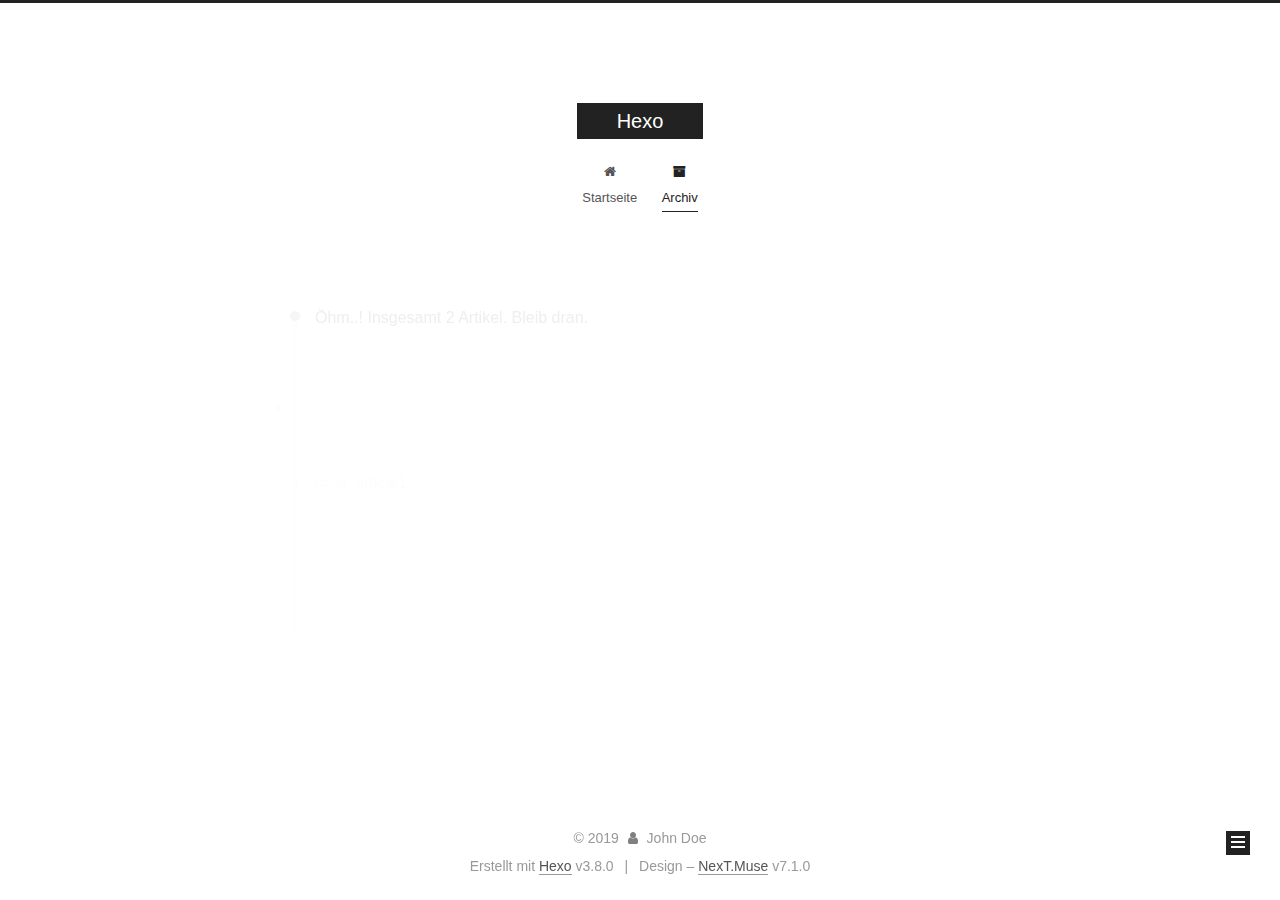
==== commit 1e5e1033: "Site updated: 2019-04-10 13:04:11" ====
--- a/archives/index.html
+++ b/archives/index.html
@@ -1,4 +1,13 @@
 <!DOCTYPE html>
+
+
+
+
+
+
+
+
+
 
 
 
@@ -9,7 +18,7 @@
 <head><meta name="generator" content="Hexo 3.8.0">
   <meta charset="UTF-8">
 <meta http-equiv="X-UA-Compatible" content="IE=edge">
-<meta name="viewport" content="width=device-width, initial-scale=1, maximum-scale=1">
+<meta name="viewport" content="width=device-width, initial-scale=1, maximum-scale=2">
 <meta name="theme-color" content="#222">
 
 
@@ -20,89 +29,57 @@
 
 
 
-<meta http-equiv="Cache-Control" content="no-transform">
-<meta http-equiv="Cache-Control" content="no-siteapp">
-
-
-
-
-
-
-
-
-
-
-
-
-
-
-
-
-  
-  
-  <link href="/lib/fancybox/source/jquery.fancybox.css?v=2.1.5" rel="stylesheet" type="text/css">
-
-
-
-
-
-
-
-<link href="/lib/font-awesome/css/font-awesome.min.css?v=4.6.2" rel="stylesheet" type="text/css">
-
-<link href="/css/main.css?v=5.1.4" rel="stylesheet" type="text/css">
-
-
-  <link rel="apple-touch-icon" sizes="180x180" href="/images/apple-touch-icon-next.png?v=5.1.4">
-
-
-  <link rel="icon" type="image/png" sizes="32x32" href="/images/favicon-32x32-next.png?v=5.1.4">
-
-
-  <link rel="icon" type="image/png" sizes="16x16" href="/images/favicon-16x16-next.png?v=5.1.4">
-
-
-  <link rel="mask-icon" href="/images/logo.svg?v=5.1.4" color="#222">
-
-
-
-
-
-  <meta name="keywords" content="Hexo, NexT">
-
-
-
-
-
-
-
-
-
-
-<meta property="og:type" content="website">
-<meta property="og:title" content="Hexo">
-<meta property="og:url" content="http://yoursite.com/archives/index.html">
-<meta property="og:site_name" content="Hexo">
-<meta property="og:locale" content="default">
-<meta name="twitter:card" content="summary">
-<meta name="twitter:title" content="Hexo">
-
-
-
-<script type="text/javascript" id="hexo.configurations">
+
+
+
+
+
+
+
+
+
+
+
+
+
+
+
+<link rel="stylesheet" href="/lib/font-awesome/css/font-awesome.min.css?v=4.6.2">
+
+<link rel="stylesheet" href="/css/main.css?v=7.1.0">
+
+
+  <link rel="apple-touch-icon" sizes="180x180" href="/images/apple-touch-icon-next.png?v=7.1.0">
+
+
+  <link rel="icon" type="image/png" sizes="32x32" href="/images/favicon-32x32-next.png?v=7.1.0">
+
+
+  <link rel="icon" type="image/png" sizes="16x16" href="/images/favicon-16x16-next.png?v=7.1.0">
+
+
+  <link rel="mask-icon" href="/images/logo.svg?v=7.1.0" color="#222">
+
+
+
+
+
+
+
+<script id="hexo.configurations">
   var NexT = window.NexT || {};
   var CONFIG = {
     root: '/',
     scheme: 'Muse',
-    version: '5.1.4',
-    sidebar: {"position":"left","display":"post","offset":12,"b2t":false,"scrollpercent":false,"onmobile":false},
-    fancybox: true,
+    version: '7.1.0',
+    sidebar: {"position":"left","display":"post","offset":12,"onmobile":false,"dimmer":false},
+    back2top: true,
+    back2top_sidebar: false,
+    fancybox: false,
+    fastclick: false,
+    lazyload: false,
     tabs: true,
     motion: {"enable":true,"async":false,"transition":{"post_block":"fadeIn","post_header":"slideDownIn","post_body":"slideDownIn","coll_header":"slideLeftIn","sidebar":"slideUpIn"}},
-    duoshuo: {
-      userId: '0',
-      author: 'Author'
-    },
     algolia: {
       applicationID: '',
       apiKey: '',
@@ -114,22 +91,73 @@
 </script>
 
 
-
+  
+
+
+
+
+  <meta property="og:type" content="website">
+<meta property="og:title" content="Hexo">
+<meta property="og:url" content="http://yoursite.com/archives/index.html">
+<meta property="og:site_name" content="Hexo">
+<meta property="og:locale" content="default">
+<meta name="twitter:card" content="summary">
+<meta name="twitter:title" content="Hexo">
+
+
+
+
+
+  
+  
   <link rel="canonical" href="http://yoursite.com/archives/">
 
 
 
-
-
-  <title>Archive | Hexo</title>
-  
-
-
-
-
-
-
-
+<script id="page.configurations">
+  CONFIG.page = {
+    sidebar: "",
+  };
+</script>
+
+  <title>Archiv | Hexo</title>
+  
+
+
+
+
+
+
+
+
+
+
+
+
+  <noscript>
+  <style>
+  .use-motion .motion-element,
+  .use-motion .brand,
+  .use-motion .menu-item,
+  .sidebar-inner,
+  .use-motion .post-block,
+  .use-motion .pagination,
+  .use-motion .comments,
+  .use-motion .post-header,
+  .use-motion .post-body,
+  .use-motion .collection-title { opacity: initial; }
+
+  .use-motion .logo,
+  .use-motion .site-title,
+  .use-motion .site-subtitle {
+    opacity: initial;
+    top: initial;
+  }
+
+  .use-motion .logo-line-before i { left: initial; }
+  .use-motion .logo-line-after i { right: initial; }
+  </style>
+</noscript>
 
 </head>
 
@@ -145,7 +173,7 @@
 
     <header id="header" class="header" itemscope itemtype="http://schema.org/WPHeader">
       <div class="header-inner"><div class="site-brand-wrapper">
-  <div class="site-meta ">
+  <div class="site-meta">
     
 
     <div class="custom-logo-site-title">
@@ -155,13 +183,12 @@
         <span class="logo-line-after"><i></i></span>
       </a>
     </div>
-      
-        <p class="site-subtitle"></p>
-      
+    
+    
   </div>
 
   <div class="site-nav-toggle">
-    <button>
+    <button aria-label="Navigationsleiste an/ausschalten">
       <span class="btn-bar"></span>
       <span class="btn-bar"></span>
       <span class="btn-bar"></span>
@@ -169,48 +196,89 @@
   </div>
 </div>
 
+
+
 <nav class="site-nav">
   
-
-  
     <ul id="menu" class="menu">
       
         
-        <li class="menu-item menu-item-home">
-          <a href="/" rel="section">
-            
-              <i class="menu-item-icon fa fa-fw fa-home"></i> <br>
-            
-            Home
-          </a>
-        </li>
-      
-        
-        <li class="menu-item menu-item-archives">
-          <a href="/archives/" rel="section">
-            
-              <i class="menu-item-icon fa fa-fw fa-archive"></i> <br>
-            
-            Archives
-          </a>
-        </li>
-      
-
+        
+        
+          
+          <li class="menu-item menu-item-home">
+
+    
+    
+    
+      
+    
+
+    
+
+    <a href="/" rel="section"><i class="menu-item-icon fa fa-fw fa-home"></i> <br>Startseite</a>
+
+  </li>
+        
+        
+        
+          
+          <li class="menu-item menu-item-archives menu-item-active">
+
+    
+    
+    
+      
+    
+
+    
+
+    <a href="/archives/" rel="section"><i class="menu-item-icon fa fa-fw fa-archive"></i> <br>Archiv</a>
+
+  </li>
+
+      
       
     </ul>
   
 
   
+    
+
+    
+    
+      
+      
+    
+      
+      
+    
+    
+
+  
+
+
+  
+
+  
 </nav>
 
 
 
- </div>
+  
+
+
+
+</div>
     </header>
+
+    
+
 
     <main id="main" class="main">
       <div class="main-inner">
         <div class="content-wrap">
+          
           <div id="content" class="content">
             
 
@@ -221,14 +289,16 @@
     <div id="posts" class="posts-collapse">
       <span class="archive-move-on"></span>
 
+      
       <span class="archive-page-counter">
         
         
         
           
         
-        Um..! 2 posts in total. Keep on posting.
+        Öhm..! Insgesamt 2 Artikel. Bleib dran.
       </span>
+      
 
       
 
@@ -251,11 +321,11 @@
 
       <h2 class="post-title">
         
-            <a class="post-title-link" href="/2019/04/09/article1/" itemprop="url">
-              
-                <span itemprop="name">article1</span>
-              
-            </a>
+          <a class="post-title-link" href="/2019/04/09/article1/" itemprop="url">
+            
+              <span itemprop="name">article1</span>
+            
+          </a>
         
       </h2>
 
@@ -286,11 +356,11 @@
 
       <h2 class="post-title">
         
-            <a class="post-title-link" href="/2019/04/09/hello-world/" itemprop="url">
-              
-                <span itemprop="name">Hello World</span>
-              
-            </a>
+          <a class="post-title-link" href="/2019/04/09/hello-world/" itemprop="url">
+            
+              <span itemprop="name">Hello World</span>
+            
+          </a>
         
       </h2>
 
@@ -318,9 +388,6 @@
 
 
           </div>
-          
-
-
           
 
         </div>
@@ -336,54 +403,57 @@
   </div>
 
   <aside id="sidebar" class="sidebar">
-    
     <div class="sidebar-inner">
 
       
 
       
 
-      <section class="site-overview-wrap sidebar-panel sidebar-panel-active">
+      <div class="site-overview-wrap sidebar-panel sidebar-panel-active">
         <div class="site-overview">
           <div class="site-author motion-element" itemprop="author" itemscope itemtype="http://schema.org/Person">
             
               <p class="site-author-name" itemprop="name">John Doe</p>
-              <p class="site-description motion-element" itemprop="description"></p>
+              <div class="site-description motion-element" itemprop="description"></div>
           </div>
 
-          <nav class="site-state motion-element">
-
+          
+            <nav class="site-state motion-element">
+              
+                <div class="site-state-item site-state-posts">
+                
+                  <a href="/archives/">
+                
+                    <span class="site-state-item-count">2</span>
+                    <span class="site-state-item-name">Artikel</span>
+                  </a>
+                </div>
+              
+
+              
+
+              
+            </nav>
+          
+
+          
+
+          
+
+          
+
+          
+
+          
+          
+
+          
             
-              <div class="site-state-item site-state-posts">
-              
-                <a href="/archives/">
-              
-                  <span class="site-state-item-count">2</span>
-                  <span class="site-state-item-name">posts</span>
-                </a>
-              </div>
-            
-
-            
-
-            
-
-          </nav>
-
-          
-
-          
-
-          
-          
-
-          
-          
-
+          
           
 
         </div>
-      </section>
+      </div>
 
       
 
@@ -391,6 +461,7 @@
 
     </div>
   </aside>
+  
 
 
         
@@ -400,16 +471,18 @@
     <footer id="footer" class="footer">
       <div class="footer-inner">
         <div class="copyright">&copy; <span itemprop="copyrightYear">2019</span>
-  <span class="with-love">
+  <span class="with-love" id="animate">
     <i class="fa fa-user"></i>
   </span>
   <span class="author" itemprop="copyrightHolder">John Doe</span>
 
   
+
+  
 </div>
 
 
-  <div class="powered-by">Powered by <a class="theme-link" target="_blank" href="https://hexo.io">Hexo</a></div>
+  <div class="powered-by">Erstellt mit  <a href="https://hexo.io" class="theme-link" rel="noopener" target="_blank">Hexo</a> v3.8.0</div>
 
 
 
@@ -417,12 +490,13 @@
 
 
 
-  <div class="theme-info">Theme &mdash; <a class="theme-link" target="_blank" href="https://github.com/iissnan/hexo-theme-next">NexT.Muse</a> v5.1.4</div>
-
-
-
-
-        
+  <div class="theme-info">Design – <a href="https://theme-next.org" class="theme-link" rel="noopener" target="_blank">NexT.Muse</a> v7.1.0</div>
+
+
+
+
+        
+
 
 
 
@@ -443,11 +517,14 @@
 
     
 
+    
+
+    
   </div>
 
   
 
-<script type="text/javascript">
+<script>
   if (Object.prototype.toString.call(window.Promise) !== '[object Function]') {
     window.Promise = null;
   }
@@ -461,117 +538,93 @@
 
 
 
-  
-
-
-
-
-
-
-
-
-
-
-
-
-  
-  
-    <script type="text/javascript" src="/lib/jquery/index.js?v=2.1.3"></script>
-  
-
-  
-  
-    <script type="text/javascript" src="/lib/fastclick/lib/fastclick.min.js?v=1.0.6"></script>
-  
-
-  
-  
-    <script type="text/javascript" src="/lib/jquery_lazyload/jquery.lazyload.js?v=1.9.7"></script>
-  
-
-  
-  
-    <script type="text/javascript" src="/lib/velocity/velocity.min.js?v=1.2.1"></script>
-  
-
-  
-  
-    <script type="text/javascript" src="/lib/velocity/velocity.ui.min.js?v=1.2.1"></script>
-  
-
-  
-  
-    <script type="text/javascript" src="/lib/fancybox/source/jquery.fancybox.pack.js?v=2.1.5"></script>
-  
-
-
-  
-
-
-  <script type="text/javascript" src="/js/src/utils.js?v=5.1.4"></script>
-
-  <script type="text/javascript" src="/js/src/motion.js?v=5.1.4"></script>
-
-
-
-  
-  
-
-  
-
-  
-
-
-  <script type="text/javascript" src="/js/src/bootstrap.js?v=5.1.4"></script>
-
-
-
-  
-
-
-  
-
-
-
-
-	
-
-
-
-
-
-  
-
-
-
-
-
-  
-
-
-
-
-
-
-
-
-
-
-
-
-  
-
-
-
-
-
-  
-
-  
-
-  
-
-  
+
+
+
+
+
+
+
+
+
+
+
+
+
+
+
+
+
+  
+  <script src="/lib/jquery/index.js?v=2.1.3"></script>
+
+  
+  <script src="/lib/velocity/velocity.min.js?v=1.2.1"></script>
+
+  
+  <script src="/lib/velocity/velocity.ui.min.js?v=1.2.1"></script>
+
+
+  
+
+
+  <script src="/js/utils.js?v=7.1.0"></script>
+
+  <script src="/js/motion.js?v=7.1.0"></script>
+
+
+
+  
+  
+
+
+  <script src="/js/schemes/muse.js?v=7.1.0"></script>
+
+
+
+  
+
+  
+
+
+  <script src="/js/next-boot.js?v=7.1.0"></script>
+
+
+  
+
+  
+
+  
+
+  
+
+
+
+  
+
+
+
+
+  
+
+  
+
+  
+
+  
+
+  
+
+  
+
+  
+
+  
+
+  
+
+  
+
   
 
   
--- a/css/main.css
+++ b/css/main.css
@@ -1,66 +1,44 @@
-/* normalize.css v3.0.2 | MIT License | git.io/normalize */
+/* normalize.css v8.0.1 | MIT License | github.com/necolas/normalize.css */
 html {
-  font-family: sans-serif; /* 1 */
-  -ms-text-size-adjust: 100%; /* 2 */
+  line-height: 1.15; /* 1 */
   -webkit-text-size-adjust: 100%; /* 2 */
 }
 body {
   margin: 0;
 }
-article,
-aside,
-details,
-figcaption,
-figure,
-footer,
-header,
-hgroup,
-main,
-menu,
-nav,
-section,
-summary {
+main {
   display: block;
-}
-audio,
-canvas,
-progress,
-video {
-  display: inline-block; /* 1 */
-  vertical-align: baseline; /* 2 */
-}
-audio:not([controls]) {
-  display: none;
-  height: 0;
-}
-[hidden],
-template {
-  display: none;
-}
-a {
-  background-color: transparent;
-}
-a:active,
-a:hover {
-  outline: 0;
-}
-abbr[title] {
-  border-bottom: 1px dotted;
-}
-b,
-strong {
-  font-weight: bold;
-}
-dfn {
-  font-style: italic;
 }
 h1 {
   font-size: 2em;
   margin: 0.67em 0;
 }
-mark {
-  background: #ff0;
-  color: #000;
+hr {
+  box-sizing: content-box; /* 1 */
+  height: 0; /* 1 */
+  overflow: visible; /* 2 */
+}
+pre {
+  font-family: monospace, monospace; /* 1 */
+  font-size: 1em; /* 2 */
+}
+a {
+  background-color: transparent;
+}
+abbr[title] {
+  border-bottom: none; /* 1 */
+  text-decoration: underline; /* 2 */
+  text-decoration: underline dotted; /* 2 */
+}
+b,
+strong {
+  font-weight: bolder;
+}
+code,
+kbd,
+samp {
+  font-family: monospace, monospace; /* 1 */
+  font-size: 1em; /* 2 */
 }
 small {
   font-size: 80%;
@@ -72,112 +50,102 @@
   position: relative;
   vertical-align: baseline;
 }
+sub {
+  bottom: -0.25em;
+}
 sup {
   top: -0.5em;
 }
-sub {
-  bottom: -0.25em;
-}
 img {
-  border: 0;
-}
-svg:not(:root) {
-  overflow: hidden;
-}
-figure {
-  margin: 1em 40px;
-}
-hr {
-  -moz-box-sizing: content-box;
-  box-sizing: content-box;
-  height: 0;
-}
-pre {
-  overflow: auto;
-}
-code,
-kbd,
-pre,
-samp {
-  font-family: monospace, monospace;
-  font-size: 1em;
+  border-style: none;
 }
 button,
 input,
 optgroup,
 select,
 textarea {
-  color: inherit; /* 1 */
-  font: inherit; /* 2 */
-  margin: 0; /* 3 */
-}
-button {
+  font-family: inherit; /* 1 */
+  font-size: 100%; /* 1 */
+  line-height: 1.15; /* 1 */
+  margin: 0; /* 2 */
+}
+button,
+input {
+/* 1 */
   overflow: visible;
 }
 button,
 select {
+/* 1 */
   text-transform: none;
 }
 button,
-html input[type="button"],
-input[type="reset"],
-input[type="submit"] {
-  -webkit-appearance: button; /* 2 */
-  cursor: pointer; /* 3 */
-}
-button[disabled],
-html input[disabled] {
-  cursor: default;
+[type="button"],
+[type="reset"],
+[type="submit"] {
+  -webkit-appearance: button;
 }
 button::-moz-focus-inner,
-input::-moz-focus-inner {
-  border: 0;
+[type="button"]::-moz-focus-inner,
+[type="reset"]::-moz-focus-inner,
+[type="submit"]::-moz-focus-inner {
+  border-style: none;
   padding: 0;
 }
-input {
-  line-height: normal;
-}
-input[type="checkbox"],
-input[type="radio"] {
+button:-moz-focusring,
+[type="button"]:-moz-focusring,
+[type="reset"]:-moz-focusring,
+[type="submit"]:-moz-focusring {
+  outline: 1px dotted ButtonText;
+}
+fieldset {
+  padding: 0.35em 0.75em 0.625em;
+}
+legend {
+  box-sizing: border-box; /* 1 */
+  color: inherit; /* 2 */
+  display: table; /* 1 */
+  max-width: 100%; /* 1 */
+  padding: 0; /* 3 */
+  white-space: normal; /* 1 */
+}
+progress {
+  vertical-align: baseline;
+}
+textarea {
+  overflow: auto;
+}
+[type="checkbox"],
+[type="radio"] {
   box-sizing: border-box; /* 1 */
   padding: 0; /* 2 */
 }
-input[type="number"]::-webkit-inner-spin-button,
-input[type="number"]::-webkit-outer-spin-button {
+[type="number"]::-webkit-inner-spin-button,
+[type="number"]::-webkit-outer-spin-button {
   height: auto;
 }
-input[type="search"] {
+[type="search"] {
   -webkit-appearance: textfield; /* 1 */
-  -moz-box-sizing: content-box;
-  -webkit-box-sizing: content-box; /* 2 */
-  box-sizing: content-box;
-}
-input[type="search"]::-webkit-search-cancel-button,
-input[type="search"]::-webkit-search-decoration {
+  outline-offset: -2px; /* 2 */
+}
+[type="search"]::-webkit-search-decoration {
   -webkit-appearance: none;
 }
-fieldset {
-  border: 1px solid #c0c0c0;
-  margin: 0 2px;
-  padding: 0.35em 0.625em 0.75em;
-}
-legend {
-  border: 0; /* 1 */
-  padding: 0; /* 2 */
-}
-textarea {
-  overflow: auto;
-}
-optgroup {
-  font-weight: bold;
-}
-table {
-  border-collapse: collapse;
-  border-spacing: 0;
-}
-td,
-th {
-  padding: 0;
+::-webkit-file-upload-button {
+  -webkit-appearance: button; /* 1 */
+  font: inherit; /* 2 */
+}
+details {
+  display: block;
+}
+summary {
+  display: list-item;
+}
+template {
+  display: none;
+}
+[hidden] {
+  display: none;
 }
 ::selection {
   background: #262a30;
@@ -191,17 +159,12 @@
   color: #555;
   background: #fff;
 }
-@media (max-width: 767px) {
+@media (max-width: 991px) {
   body {
     padding-right: 0 !important;
   }
 }
-@media (min-width: 768px) and (max-width: 991px) {
-  body {
-    padding-right: 0 !important;
-  }
-}
-@media (min-width: 1600px) {
+@media (min-width: 1200px) {
   body {
     font-size: 16px;
   }
@@ -212,84 +175,120 @@
 h4,
 h5,
 h6 {
-  margin: 0;
+  margin: 20px 0 15px;
   padding: 0;
   font-weight: bold;
   line-height: 1.5;
   font-family: 'Lato', "PingFang SC", "Microsoft YaHei", sans-serif;
 }
-h2,
-h3,
-h4,
-h5,
-h6 {
-  margin: 20px 0 15px;
-}
 h1 {
   font-size: 22px;
 }
+h1 code {
+  font-size: 1em;
+}
 @media (max-width: 767px) {
   h1 {
     font-size: 18px;
   }
+  h1 code {
+    font-size: 1em;
+  }
 }
 h2 {
   font-size: 20px;
 }
+h2 code {
+  font-size: 1em;
+}
 @media (max-width: 767px) {
   h2 {
     font-size: 16px;
   }
+  h2 code {
+    font-size: 1em;
+  }
 }
 h3 {
   font-size: 18px;
 }
+h3 code {
+  font-size: 1em;
+}
 @media (max-width: 767px) {
   h3 {
     font-size: 14px;
   }
+  h3 code {
+    font-size: 1em;
+  }
 }
 h4 {
   font-size: 16px;
 }
+h4 code {
+  font-size: 1em;
+}
 @media (max-width: 767px) {
   h4 {
     font-size: 12px;
   }
+  h4 code {
+    font-size: 1em;
+  }
 }
 h5 {
   font-size: 14px;
 }
+h5 code {
+  font-size: 1em;
+}
 @media (max-width: 767px) {
   h5 {
     font-size: 10px;
   }
+  h5 code {
+    font-size: 1em;
+  }
 }
 h6 {
   font-size: 12px;
 }
+h6 code {
+  font-size: 1em;
+}
 @media (max-width: 767px) {
   h6 {
     font-size: 8px;
   }
+  h6 code {
+    font-size: 1em;
+  }
 }
 p {
   margin: 0 0 20px 0;
 }
-a {
+a,
+span.exturl {
+  overflow-wrap: break-word;
+  word-wrap: break-word;
+  background-color: transparent;
   color: #555;
   text-decoration: none;
   outline: none;
   border-bottom: 1px solid #999;
-  word-wrap: break-word;
-}
-a:hover {
+  cursor: pointer;
+}
+a:hover,
+span.exturl:hover {
   color: #222;
   border-bottom-color: #222;
 }
-blockquote {
-  margin: 0;
-  padding: 0;
+video {
+  max-width: 100%;
+  display: block;
+  margin-left: auto;
+  margin-right: auto;
 }
 img {
   display: block;
@@ -305,6 +304,7 @@
   background-image: repeating-linear-gradient(-45deg, #fff, #fff 4px, transparent 4px, transparent 8px);
 }
 blockquote {
+  margin: 0;
   padding: 0 15px;
   color: #666;
   border-left: 4px solid #ddd;
@@ -326,7 +326,7 @@
   box-shadow: 0.1em 0.1em 0.2em rgba(0,0,0,0.1);
   background-color: #f9f9f9;
   font-family: inherit;
-  background-image: -webkit-linear-gradient(top, #eee, #fff, #eee);
+  background-image: linear-gradient(top, #eee, #fff, #eee);
   padding: 0.1em 0.3em;
   white-space: nowrap;
 }
@@ -380,7 +380,7 @@
   margin-left: 10px;
   margin-right: 5px;
 }
-.affix.affix.affix {
+.affix {
   position: fixed;
 }
 .translation {
@@ -398,20 +398,24 @@
 .use-motion .motion-element {
   opacity: 0;
 }
+.table-container {
+  margin: 20px 0;
+  overflow: auto;
+  -webkit-overflow-scrolling: touch;
+}
+.highlight .table-container {
+  margin: 0px;
+}
 table {
-  margin: 20px 0;
   width: 100%;
   border-collapse: collapse;
   border-spacing: 0;
-  border: 1px solid #ddd;
   font-size: 14px;
-  table-layout: fixed;
-  word-wrap: break-all;
-}
-table>tbody>tr:nth-of-type(odd) {
+}
+table > tbody > tr:nth-of-type(odd) {
   background-color: #f9f9f9;
 }
-table>tbody>tr:hover {
+table > tbody > tr:hover {
   background-color: #f5f5f5;
 }
 caption,
@@ -424,8 +428,8 @@
 }
 th,
 td {
+  border: 1px solid #ddd;
   border-bottom: 3px solid #ddd;
-  border-right: 1px solid #eee;
 }
 th {
   padding-bottom: 10px;
@@ -440,41 +444,48 @@
 }
 .container {
   position: relative;
-  min-height: 100%;
 }
 .header-inner {
   margin: 0 auto;
   padding: 100px 0 70px;
   width: 700px;
 }
+@media (min-width: 1200px) {
+  .container .header-inner {
+    width: 800px;
+  }
+}
 @media (min-width: 1600px) {
   .container .header-inner {
     width: 900px;
   }
 }
-.main {
-  padding-bottom: 150px;
-}
 .main-inner {
   margin: 0 auto;
   width: 700px;
 }
+@media (min-width: 1200px) {
+  .container .main-inner {
+    width: 800px;
+  }
+}
 @media (min-width: 1600px) {
   .container .main-inner {
     width: 900px;
   }
 }
 .footer {
-  position: absolute;
-  left: 0;
-  bottom: 0;
-  width: 100%;
-  min-height: 50px;
+  padding: 20px 0;
 }
 .footer-inner {
   box-sizing: border-box;
-  margin: 20px auto;
+  margin: 0px auto;
   width: 700px;
+}
+@media (min-width: 1200px) {
+  .container .footer-inner {
+    width: 800px;
+  }
 }
 @media (min-width: 1600px) {
   .container .footer-inner {
@@ -486,7 +497,7 @@
   overflow: auto;
   margin: 20px 0;
   padding: 0;
-  font-size: 13px;
+  font-size: 14px;
   color: #4d4d4c;
   background: #f7f7f7;
   line-height: 1.6;
@@ -496,12 +507,13 @@
   font-family: consolas, Menlo, "PingFang SC", "Microsoft YaHei", monospace;
 }
 code {
+  overflow-wrap: break-word;
+  word-wrap: break-word;
   padding: 2px 4px;
-  word-wrap: break-word;
   color: #555;
   background: #eee;
   border-radius: 3px;
-  font-size: 13px;
+  font-size: 14px;
 }
 pre {
   padding: 10px;
@@ -534,6 +546,10 @@
   color: #4d4d4c;
   line-height: 1em;
   margin-bottom: 1em;
+  margin: 0em;
+  padding: 0.5em;
+  background: #eee;
+  border-bottom: 1px solid #e9e9e9;
 }
 .highlight figcaption:before,
 .highlight figcaption:after {
@@ -593,6 +609,7 @@
 pre .variable,
 pre .attribute,
 pre .tag,
+pre .name,
 pre .regexp,
 pre .ruby .constant,
 pre .xml .tag .title,
@@ -607,6 +624,7 @@
 pre .number,
 pre .preprocessor,
 pre .built_in,
+pre .builtin-name,
 pre .literal,
 pre .params,
 pre .constant,
@@ -616,13 +634,13 @@
 pre .ruby .class .title,
 pre .css .rules .attribute,
 pre .string,
+pre .symbol,
 pre .value,
 pre .inheritance,
 pre .header,
 pre .ruby .symbol,
 pre .xml .cdata,
 pre .special,
-pre .number,
 pre .formula {
   color: #718c00;
 }
@@ -644,18 +662,8 @@
 pre .javascript .function {
   color: #8959a8;
 }
-.full-image.full-image.full-image.full-image {
+.posts-expand .post-body img.full-image {
   border: none;
-  max-width: 100%;
-  width: auto;
-  margin: 20px auto 25px;
-}
-@media (min-width: 992px) {
-  .full-image.full-image.full-image.full-image {
-    max-width: none;
-    width: 110%;
-    margin: 25px -5%;
-  }
 }
 .blockquote-center,
 .page-home .post-type-quote blockquote,
@@ -741,6 +749,28 @@
   max-width: 150px;
   max-height: 150px;
 }
+.post-body .label {
+  display: inline;
+  padding: 0 2px;
+}
+.post-body .label.default {
+  background-color: #f0f0f0;
+}
+.post-body .label.primary {
+  background-color: #efe6f7;
+}
+.post-body .label.info {
+  background-color: #e5f2f8;
+}
+.post-body .label.success {
+  background-color: #e7f4e9;
+}
+.post-body .label.warning {
+  background-color: #fcf6e1;
+}
+.post-body .label.danger {
+  background-color: #fae8eb;
+}
 .post-body .note {
   position: relative;
   padding: 15px;
@@ -835,29 +865,6 @@
 .post-body .note.danger h6 {
   color: #d9534f;
 }
-.post-body .label {
-  display: inline;
-  padding: 0 2px;
-  white-space: nowrap;
-}
-.post-body .label.default {
-  background-color: #f0f0f0;
-}
-.post-body .label.primary {
-  background-color: #efe6f7;
-}
-.post-body .label.info {
-  background-color: #e5f2f8;
-}
-.post-body .label.success {
-  background-color: #e7f4e9;
-}
-.post-body .label.warning {
-  background-color: #fcf6e1;
-}
-.post-body .label.danger {
-  background-color: #fae8eb;
-}
 .post-body .tabs {
   position: relative;
   display: block;
@@ -931,10 +938,10 @@
   padding: 20px 20px 0 20px;
 }
 .post-body .tabs .tab-content .tab-pane:not(.active) {
-  display: none !important;
+  display: none;
 }
 .post-body .tabs .tab-content .tab-pane.active {
-  display: block !important;
+  display: block;
 }
 .btn {
   display: inline-block;
@@ -1048,13 +1055,6 @@
 }
 .comments {
   margin: 60px 20px 0;
-}
-.tag-cloud {
-  text-align: center;
-}
-.tag-cloud a {
-  display: inline-block;
-  margin: 10px;
 }
 .back-to-top {
   box-sizing: border-box;
@@ -1070,24 +1070,19 @@
   color: #fff;
   cursor: pointer;
   text-align: center;
-  -webkit-transform: translateZ(0);
   transition-property: bottom;
   transition-duration: 0.2s;
   transition-timing-function: ease-in-out;
   transition-delay: 0s;
 }
-@media (min-width: 768px) and (max-width: 991px) {
-  .back-to-top {
-    display: none !important;
-  }
-}
-@media (max-width: 767px) {
-  .back-to-top {
-    display: none !important;
-  }
-}
 .back-to-top.back-to-top-on {
   bottom: 19px;
+}
+@media (max-width: 991px) {
+  .back-to-top {
+    opacity: 0.8;
+    right: 20px;
+  }
 }
 .header {
   background: transparent;
@@ -1143,7 +1138,8 @@
 }
 .use-motion .logo,
 .use-motion .site-title,
-.use-motion .site-subtitle {
+.use-motion .site-subtitle,
+.use-motion .custom-logo-image {
   opacity: 0;
   position: relative;
   top: -10px;
@@ -1194,12 +1190,13 @@
   margin: 0 10px;
   list-style: none;
 }
-@media screen and (max-width: 767px) {
+@media (max-width: 767px) {
   .menu .menu-item {
     margin-top: 10px;
   }
 }
-.menu .menu-item a {
+.menu .menu-item a,
+.menu .menu-item span.exturl {
   display: block;
   font-size: 13px;
   line-height: inherit;
@@ -1209,7 +1206,8 @@
   transition-timing-function: ease-in-out;
   transition-delay: 0s;
 }
-.menu .menu-item a:hover {
+.menu .menu-item a:hover,
+.menu .menu-item span.exturl:hover {
   border-bottom-color: #222;
 }
 .menu .menu-item .fa {
@@ -1219,19 +1217,19 @@
   opacity: 0;
 }
 .post-body {
+  overflow-wrap: break-word;
+  word-wrap: break-word;
   font-family: 'Lato', "PingFang SC", "Microsoft YaHei", sans-serif;
 }
-@media (max-width: 767px) {
-  .post-body {
-    word-break: break-word;
-  }
+.post-body span.exturl .fa {
+  font-size: 14px;
+  margin-left: 4px;
 }
 .post-body .fancybox img {
   display: block !important;
   margin: 0 auto;
   cursor: pointer;
   cursor: zoom-in;
-  cursor: -webkit-zoom-in;
 }
 .post-body .image-caption,
 .post-body .figure .caption {
@@ -1245,11 +1243,6 @@
 .post-sticky-flag {
   display: inline-block;
   font-size: 16px;
-  -ms-transform: rotate(30deg);
-  -webkit-transform: rotate(30deg);
-  -moz-transform: rotate(30deg);
-  -ms-transform: rotate(30deg);
-  -o-transform: rotate(30deg);
   transform: rotate(30deg);
 }
 .use-motion .post-block,
@@ -1286,6 +1279,11 @@
   }
 }
 @media (min-width: 992px) {
+  .posts-expand .post-body {
+    text-align: justify;
+  }
+}
+@media (max-width: 991px) {
   .posts-expand .post-body {
     text-align: justify;
   }
@@ -1322,17 +1320,11 @@
 .posts-expand .post-body h6:hover .header-anchor {
   visibility: visible;
 }
-.posts-expand .post-body ul li {
-  list-style: circle;
-}
 .posts-expand .post-body img {
   box-sizing: border-box;
-  margin: auto;
+  margin: 0 auto 25px;
   padding: 3px;
   border: 1px solid #ddd;
-}
-.posts-expand .post-body .fancybox img {
-  margin: 0 auto 25px;
 }
 @media (max-width: 767px) {
   .posts-collapse {
@@ -1442,7 +1434,8 @@
   margin-left: 3px;
   opacity: 0.6;
 }
-.posts-collapse .post-title a {
+.posts-collapse .post-title a,
+.posts-collapse .post-title span.exturl {
   color: #666;
   border-bottom: none;
 }
@@ -1453,8 +1446,9 @@
   display: none;
 }
 .posts-expand .post-title {
-  text-align: center;
-  word-break: break-word;
+  overflow-wrap: break-word;
+  word-wrap: break-word;
+  text-align: center;
   font-weight: 400;
 }
 .posts-expand .post-title-link {
@@ -1474,10 +1468,6 @@
   left: 0;
   background-color: #000;
   visibility: hidden;
-  -webkit-transform: scaleX(0);
-  -moz-transform: scaleX(0);
-  -ms-transform: scaleX(0);
-  -o-transform: scaleX(0);
   transform: scaleX(0);
   transition-duration: 0.2s;
   transition-timing-function: ease-in-out;
@@ -1485,14 +1475,11 @@
 }
 .posts-expand .post-title-link:hover::before {
   visibility: visible;
-  -webkit-transform: scaleX(1);
-  -moz-transform: scaleX(1);
-  -ms-transform: scaleX(1);
-  -o-transform: scaleX(1);
   transform: scaleX(1);
 }
 .posts-expand .post-title-link .fa {
-  font-size: 16px;
+  font-size: 20px;
+  margin-left: 5px;
 }
 .posts-expand .post-meta {
   margin: 3px 0 60px 0;
@@ -1513,6 +1500,10 @@
   font-size: 14px;
   margin-top: 2px;
 }
+.posts-expand .post-meta time {
+  border-bottom: 1px dashed #999;
+  cursor: help;
+}
 .post-meta-divider {
   margin: 0 0.5em;
 }
@@ -1536,11 +1527,6 @@
 }
 @media (max-width: 767px) {
   .post-meta-item-text {
-    display: none;
-  }
-}
-@media (max-width: 767px) {
-  .posts-expand .post-comments-count {
     display: none;
   }
 }
@@ -1588,33 +1574,29 @@
   top: 2px;
 }
 .post-nav-item .fa {
-  position: absolute;
-  top: 8px;
-  left: 0;
   font-size: 12px;
+  margin-right: 5px;
 }
 .post-nav-next a {
-  padding-left: 15px;
+  padding-left: 5px;
 }
 .post-nav-prev {
   text-align: right;
 }
 .post-nav-prev a {
-  padding-right: 15px;
+  padding-right: 5px;
 }
 .post-nav-prev .fa {
-  right: 0;
-  left: auto;
+  margin-left: 5px;
 }
 .posts-expand .post-eof {
-  display: block;
   margin: 80px auto 60px;
   width: 8%;
   height: 1px;
   background: #ccc;
   text-align: center;
 }
-.post:last-child .post-eof.post-eof.post-eof {
+.post:last-child .post-eof {
   display: none;
 }
 .post-gallery {
@@ -1667,23 +1649,20 @@
   z-index: 1040;
   box-shadow: inset 0 2px 6px #000;
   background: #222;
-  -webkit-transform: translateZ(0);
-}
-.sidebar a {
+}
+.sidebar a,
+.sidebar span.exturl {
   color: #999;
   border-bottom-color: #555;
 }
-.sidebar a:hover {
+.sidebar a:hover,
+.sidebar span.exturl:hover {
   color: #eee;
-}
-@media (min-width: 768px) and (max-width: 991px) {
+  border-bottom-color: #eee;
+}
+@media (max-width: 991px) {
   .sidebar {
-    display: none !important;
-  }
-}
-@media (max-width: 767px) {
-  .sidebar {
-    display: none !important;
+    display: none;
   }
 }
 .sidebar-inner {
@@ -1698,6 +1677,20 @@
 .site-overview {
   overflow-y: auto;
   overflow-x: hidden;
+}
+.cc-license {
+  margin-top: 10px;
+  text-align: center;
+}
+.cc-license .cc-opacity {
+  opacity: 0.7;
+  border-bottom: none;
+}
+.cc-license .cc-opacity:hover {
+  opacity: 0.9;
+}
+.cc-license img {
+  display: inline-block;
 }
 .sidebar-toggle {
   position: fixed;
@@ -1710,16 +1703,12 @@
   line-height: 0;
   z-index: 1050;
   cursor: pointer;
-  -webkit-transform: translateZ(0);
-}
-@media (min-width: 768px) and (max-width: 991px) {
+}
+@media (max-width: 991px) {
   .sidebar-toggle {
-    display: none !important;
-  }
-}
-@media (max-width: 767px) {
-  .sidebar-toggle {
-    display: none !important;
+    opacity: 0.8;
+    right: 20px;
+    display: none;
   }
 }
 .sidebar-toggle-line {
@@ -1741,6 +1730,7 @@
   max-width: 96px;
   height: auto;
   border: 2px solid #333;
+  opacity: 1;
 }
 .site-author-name {
   margin: 5px 0 0;
@@ -1754,59 +1744,11 @@
   font-size: 14px;
   color: #999;
 }
-.site-state {
-  overflow: hidden;
-  line-height: 1.4;
-  white-space: nowrap;
-  text-align: center;
-}
-.site-state-item {
-  display: inline-block;
-  padding: 0 15px;
-  border-left: 1px solid #333;
-}
-.site-state-item:first-child {
-  border-left: none;
-}
-.site-state-item a {
-  border-bottom: none;
-}
-.site-state-item-count {
-  display: block;
-  text-align: center;
-  color: inherit;
-  font-weight: 600;
-  font-size: 18px;
-}
-.site-state-item-name {
-  font-size: 13px;
-  color: inherit;
-}
-.feed-link {
-  margin-top: 20px;
-}
-.feed-link a {
-  display: inline-block;
-  padding: 0 15px;
-  color: #fc6423;
-  border: 1px solid #fc6423;
-  border-radius: 4px;
-}
-.feed-link a i {
-  color: #fc6423;
-  font-size: 14px;
-}
-.feed-link a:hover {
-  color: #fff;
-  background: #fc6423;
-}
-.feed-link a:hover i {
-  color: #fff;
-}
 .links-of-author {
   margin-top: 20px;
 }
-.links-of-author a {
+.links-of-author a,
+.links-of-author span.exturl {
   display: inline-block;
   vertical-align: middle;
   margin-right: 10px;
@@ -1814,7 +1756,8 @@
   border-bottom-color: #555;
   font-size: 13px;
 }
-.links-of-author a:before {
+.links-of-author a:before,
+.links-of-author span.exturl:before {
   display: inline-block;
   vertical-align: middle;
   margin-right: 3px;
@@ -1822,13 +1765,40 @@
   width: 4px;
   height: 4px;
   border-radius: 50%;
-  background: #98493d;
+  background: #46e018;
+}
+.feed-link,
+.chat {
+  margin-top: 10px;
+}
+.feed-link a,
+.chat a {
+  display: inline-block;
+  padding: 0 15px;
+  color: #fc6423;
+  border: 1px solid #fc6423 !important;
+  border-radius: 4px;
+}
+.feed-link a i,
+.chat a i {
+  color: #fc6423;
+  font-size: 14px;
+}
+.feed-link a:hover,
+.chat a:hover {
+  color: #fff;
+  background: #fc6423;
+}
+.feed-link a:hover i,
+.chat a:hover i {
+  color: #fff;
 }
 .links-of-blogroll {
+  margin-top: 10px;
   font-size: 13px;
 }
 .links-of-blogroll-title {
-  margin-top: 20px;
+  margin-top: 0;
   font-size: 14px;
   font-weight: 600;
 }
@@ -1840,7 +1810,8 @@
 .links-of-blogroll-item {
   padding: 2px 10px;
 }
-.links-of-blogroll-item a {
+.links-of-blogroll-item a,
+.links-of-blogroll-item span.exturl {
   max-width: 280px;
   box-sizing: border-box;
   display: inline-block;
@@ -1880,6 +1851,36 @@
 }
 .sidebar-panel-active {
   display: block;
+}
+.site-state {
+  display: flex;
+  justify-content: center;
+  overflow: hidden;
+  line-height: 1.4;
+  white-space: nowrap;
+  text-align: center;
+  margin-top: 10px;
+}
+.site-state-item {
+  padding: 0 15px;
+  border-left: 1px solid #333;
+}
+.site-state-item:first-child {
+  border-left: none;
+}
+.site-state-item a {
+  border-bottom: none;
+}
+.site-state-item-count {
+  display: block;
+  text-align: center;
+  color: inherit;
+  font-weight: 600;
+  font-size: 18px;
+}
+.site-state-item-name {
+  font-size: 13px;
+  color: inherit;
 }
 .post-toc-empty {
   font-size: 14px;
@@ -1916,7 +1917,6 @@
 .post-toc .nav-item {
   overflow: hidden;
   text-overflow: ellipsis;
-  text-align: justify;
   white-space: nowrap;
   line-height: 1.8;
 }
@@ -1955,284 +1955,67 @@
 .with-love {
   display: inline-block;
   margin: 0 5px;
+  color: #808080;
 }
 .powered-by,
 .theme-info {
   display: inline-block;
 }
-.cc-license {
-  margin-top: 10px;
-  text-align: center;
-}
-.cc-license .cc-opacity {
-  opacity: 0.7;
-  border-bottom: none;
-}
-.cc-license .cc-opacity:hover {
-  opacity: 0.9;
-}
-.cc-license img {
-  display: inline-block;
-}
-.theme-next #ds-thread #ds-reset {
-  color: #555;
-}
-.theme-next #ds-thread #ds-reset .ds-replybox {
-  margin-bottom: 30px;
-}
-.theme-next #ds-thread #ds-reset .ds-replybox .ds-avatar,
-.theme-next #ds-reset .ds-avatar img {
-  box-shadow: none;
-}
-.theme-next #ds-thread #ds-reset .ds-textarea-wrapper {
-  border-color: #c7d4e1;
-  background: none;
-  border-top-right-radius: 3px;
-  border-top-left-radius: 3px;
-}
-.theme-next #ds-thread #ds-reset .ds-textarea-wrapper textarea {
-  height: 60px;
-}
-.theme-next #ds-reset .ds-rounded-top {
-  border-radius: 0;
-}
-.theme-next #ds-thread #ds-reset .ds-post-toolbar {
-  box-sizing: border-box;
-  border: 1px solid #c7d4e1;
-  background: #f6f8fa;
-}
-.theme-next #ds-thread #ds-reset .ds-post-options {
-  height: 40px;
-  border: none;
-  background: none;
-}
-.theme-next #ds-thread #ds-reset .ds-toolbar-buttons {
-  top: 11px;
-}
-.theme-next #ds-thread #ds-reset .ds-sync {
-  top: 5px;
-}
-.theme-next #ds-thread #ds-reset .ds-post-button {
-  top: 4px;
-  right: 5px;
-  width: 90px;
-  height: 30px;
-  border: 1px solid #c5ced7;
-  border-radius: 3px;
-  background-image: linear-gradient(#fbfbfc, #f5f7f9);
-  color: #60676d;
-}
-.theme-next #ds-thread #ds-reset .ds-post-button:hover {
-  background-position: 0 -30px;
-  color: #60676d;
-}
-.theme-next #ds-thread #ds-reset .ds-comments-info {
-  padding: 10px 0;
-}
-.theme-next #ds-thread #ds-reset .ds-sort {
-  display: none;
-}
-.theme-next #ds-thread #ds-reset li.ds-tab a.ds-current {
-  border: none;
-  background: #f6f8fa;
-  color: #60676d;
-}
-.theme-next #ds-thread #ds-reset li.ds-tab a.ds-current:hover {
-  background-color: #e9f0f7;
-  color: #60676d;
-}
-.theme-next #ds-thread #ds-reset li.ds-tab a {
-  border-radius: 2px;
-  padding: 5px;
-}
-.theme-next #ds-thread #ds-reset .ds-login-buttons p {
-  color: #999;
-  line-height: 36px;
-}
-.theme-next #ds-thread #ds-reset .ds-login-buttons .ds-service-list li {
-  height: 28px;
-}
-.theme-next #ds-thread #ds-reset .ds-service-list a {
-  background: none;
-  padding: 5px;
-  border: 1px solid;
-  border-radius: 3px;
-  text-align: center;
-}
-.theme-next #ds-thread #ds-reset .ds-service-list a:hover {
-  color: #fff;
-  background: #666;
-}
-.theme-next #ds-thread #ds-reset .ds-service-list .ds-weibo {
-  color: #fc9b00;
-  border-color: #fc9b00;
-}
-.theme-next #ds-thread #ds-reset .ds-service-list .ds-weibo:hover {
-  background: #fc9b00;
-}
-.theme-next #ds-thread #ds-reset .ds-service-list .ds-qq {
-  color: #60a3ec;
-  border-color: #60a3ec;
-}
-.theme-next #ds-thread #ds-reset .ds-service-list .ds-qq:hover {
-  background: #60a3ec;
-}
-.theme-next #ds-thread #ds-reset .ds-service-list .ds-renren {
-  color: #2e7ac4;
-  border-color: #2e7ac4;
-}
-.theme-next #ds-thread #ds-reset .ds-service-list .ds-renren:hover {
-  background: #2e7ac4;
-}
-.theme-next #ds-thread #ds-reset .ds-service-list .ds-douban {
-  color: #37994c;
-  border-color: #37994c;
-}
-.theme-next #ds-thread #ds-reset .ds-service-list .ds-douban:hover {
-  background: #37994c;
-}
-.theme-next #ds-thread #ds-reset .ds-service-list .ds-kaixin {
-  color: #fef20d;
-  border-color: #fef20d;
-}
-.theme-next #ds-thread #ds-reset .ds-service-list .ds-kaixin:hover {
-  background: #fef20d;
-}
-.theme-next #ds-thread #ds-reset .ds-service-list .ds-netease {
-  color: #f00;
-  border-color: #f00;
-}
-.theme-next #ds-thread #ds-reset .ds-service-list .ds-netease:hover {
-  background: #f00;
-}
-.theme-next #ds-thread #ds-reset .ds-service-list .ds-sohu {
-  color: #ffcb05;
-  border-color: #ffcb05;
-}
-.theme-next #ds-thread #ds-reset .ds-service-list .ds-sohu:hover {
-  background: #ffcb05;
-}
-.theme-next #ds-thread #ds-reset .ds-service-list .ds-baidu {
-  color: #2831e0;
-  border-color: #2831e0;
-}
-.theme-next #ds-thread #ds-reset .ds-service-list .ds-baidu:hover {
-  background: #2831e0;
-}
-.theme-next #ds-thread #ds-reset .ds-service-list .ds-google {
-  color: #166bec;
-  border-color: #166bec;
-}
-.theme-next #ds-thread #ds-reset .ds-service-list .ds-google:hover {
-  background: #166bec;
-}
-.theme-next #ds-thread #ds-reset .ds-service-list .ds-weixin {
-  color: #00ce0d;
-  border-color: #00ce0d;
-}
-.theme-next #ds-thread #ds-reset .ds-service-list .ds-weixin:hover {
-  background: #00ce0d;
-}
-.theme-next #ds-thread #ds-reset .ds-service-list .ds-more-services {
-  border: none;
-}
-.theme-next #ds-thread #ds-reset .ds-service-list .ds-more-services:hover {
-  background: none;
-}
-.theme-next #ds-reset .duoshuo-ua-admin {
-  display: inline-block;
-  color: #f00;
-}
-.theme-next #ds-reset .duoshuo-ua-platform,
-.theme-next #ds-reset .duoshuo-ua-browser {
-  color: #ccc;
-}
-.theme-next #ds-reset .duoshuo-ua-platform .fa,
-.theme-next #ds-reset .duoshuo-ua-browser .fa {
-  display: inline-block;
-  margin-right: 3px;
-}
-.theme-next #ds-reset .duoshuo-ua-separator {
-  display: inline-block;
-  margin-left: 5px;
-}
-.theme-next .this_ua {
-  background-color: #ccc !important;
-  border-radius: 4px;
-  padding: 0 5px !important;
-  margin: 1px 1px !important;
-  border: 1px solid #bbb !important;
-  color: #fff;
-  display: inline-block !important;
-}
-.theme-next .this_ua.admin {
-  background-color: #d9534f !important;
-  border-color: #d9534f !important;
-}
-.theme-next .this_ua.platform.iOS,
-.theme-next .this_ua.platform.Mac,
-.theme-next .this_ua.platform.Windows {
-  background-color: #39b3d7 !important;
-  border-color: #46b8da !important;
-}
-.theme-next .this_ua.platform.Linux {
-  background-color: #3a3a3a !important;
-  border-color: #1f1f1f !important;
-}
-.theme-next .this_ua.platform.Android {
-  background-color: #00c47d !important;
-  border-color: #01b171 !important;
-}
-.theme-next .this_ua.browser.Mobile,
-.theme-next .this_ua.browser.Chrome {
-  background-color: #5cb85c !important;
-  border-color: #4cae4c !important;
-}
-.theme-next .this_ua.browser.Firefox {
-  background-color: #f0ad4e !important;
-  border-color: #eea236 !important;
-}
-.theme-next .this_ua.browser.Maxthon,
-.theme-next .this_ua.browser.IE {
-  background-color: #428bca !important;
-  border-color: #357ebd !important;
-}
-.theme-next .this_ua.browser.baidu,
-.theme-next .this_ua.browser.UCBrowser,
-.theme-next .this_ua.browser.Opera {
-  background-color: #d9534f !important;
-  border-color: #d43f3a !important;
-}
-.theme-next .this_ua.browser.Android,
-.theme-next .this_ua.browser.QQBrowser {
-  background-color: #78ace9 !important;
-  border-color: #4cae4c !important;
-}
-.post-spread {
-  margin-top: 20px;
-  text-align: center;
-}
-.jiathis_style {
-  display: inline-block;
-}
-.jiathis_style a {
-  border: none;
-}
-.fa {
-  font-family: FontAwesome !important;
-}
-.post-spread {
-  margin-top: 20px;
-  text-align: center;
-}
-.bdshare-slide-button-box a {
-  border: none;
-}
-.bdsharebuttonbox {
-  display: inline-block;
-}
-.bdsharebuttonbox a {
-  border: none;
+@-moz-keyframes iconAnimate {
+  0%, 100% {
+    transform: scale(1);
+  }
+  10%, 30% {
+    transform: scale(0.9);
+  }
+  20%, 40%, 60%, 80% {
+    transform: scale(1.1);
+  }
+  50%, 70% {
+    transform: scale(1.1);
+  }
+}
+@-webkit-keyframes iconAnimate {
+  0%, 100% {
+    transform: scale(1);
+  }
+  10%, 30% {
+    transform: scale(0.9);
+  }
+  20%, 40%, 60%, 80% {
+    transform: scale(1.1);
+  }
+  50%, 70% {
+    transform: scale(1.1);
+  }
+}
+@-o-keyframes iconAnimate {
+  0%, 100% {
+    transform: scale(1);
+  }
+  10%, 30% {
+    transform: scale(0.9);
+  }
+  20%, 40%, 60%, 80% {
+    transform: scale(1.1);
+  }
+  50%, 70% {
+    transform: scale(1.1);
+  }
+}
+@keyframes iconAnimate {
+  0%, 100% {
+    transform: scale(1);
+  }
+  10%, 30% {
+    transform: scale(0.9);
+  }
+  20%, 40%, 60%, 80% {
+    transform: scale(1.1);
+  }
+  50%, 70% {
+    transform: scale(1.1);
+  }
 }
 .local-search-pop-overlay {
   position: fixed;
@@ -2337,30 +2120,8 @@
   position: absolute;
   left: 50%;
   top: 50%;
-  -webkit-transform: translate(-50%, -50%);
-  -webkit-transform: translate(-50%, -50%);
-  -moz-transform: translate(-50%, -50%);
-  -ms-transform: translate(-50%, -50%);
-  -o-transform: translate(-50%, -50%);
   transform: translate(-50%, -50%);
   color: #ccc;
-}
-.site-uv,
-.site-pv,
-.page-pv {
-  display: inline-block;
-}
-.site-uv .busuanzi-value,
-.site-pv .busuanzi-value,
-.page-pv .busuanzi-value {
-  margin: 0 5px;
-}
-.site-uv {
-  margin-right: 10px;
-}
-.site-uv::after {
-  content: "|";
-  padding-left: 10px;
 }
 .page-archive .archive-page-counter {
   position: relative;
@@ -2384,6 +2145,10 @@
   border: 1px solid #fff;
   border-radius: 50%;
 }
+.page-archive .fa-external-link {
+  font-size: 15px;
+  margin-left: 5px;
+}
 .category-all-page .category-all-title {
   text-align: center;
 }
@@ -2412,14 +2177,14 @@
 .category-all-page .category-list-child {
   padding-left: 10px;
 }
-#schedule ul#event-list {
+#event-list {
   padding-left: 30px;
 }
-#schedule ul#event-list hr {
+#event-list hr {
   margin: 20px 0 45px 0 !important;
   background: #222;
 }
-#schedule ul#event-list hr:after {
+#event-list hr:after {
   display: inline-block;
   content: 'NOW';
   background: #222;
@@ -2428,17 +2193,17 @@
   text-align: right;
   padding: 0 5px;
 }
-#schedule ul#event-list li.event {
+#event-list li.event {
   margin: 20px 0px;
   background: #f9f9f9;
   padding-left: 10px;
   min-height: 40px;
 }
-#schedule ul#event-list li.event h2.event-summary {
+#event-list li.event h2.event-summary {
   margin: 0;
   padding-bottom: 3px;
 }
-#schedule ul#event-list li.event h2.event-summary:before {
+#event-list li.event h2.event-summary:before {
   display: inline-block;
   font-family: FontAwesome;
   font-size: 8px;
@@ -2447,14 +2212,14 @@
   margin-right: 25px;
   color: #bbb;
 }
-#schedule ul#event-list li.event span.event-relative-time {
+#event-list li.event span.event-relative-time {
   display: inline-block;
   font-size: 12px;
   font-weight: 400;
   padding-left: 12px;
   color: #bbb;
 }
-#schedule ul#event-list li.event span.event-details {
+#event-list li.event span.event-details {
   display: block;
   color: #bbb;
   margin-left: 56px;
@@ -2463,7 +2228,7 @@
   text-indent: -24px;
   line-height: 18px;
 }
-#schedule ul#event-list li.event span.event-details:before {
+#event-list li.event span.event-details:before {
   text-indent: 0;
   display: inline-block;
   width: 14px;
@@ -2472,110 +2237,88 @@
   margin-right: 9px;
   color: #bbb;
 }
-#schedule ul#event-list li.event span.event-details.event-location:before {
+#event-list li.event span.event-details.event-location:before {
   content: '\f041';
 }
-#schedule ul#event-list li.event span.event-details.event-duration:before {
+#event-list li.event span.event-details.event-duration:before {
   content: '\f017';
 }
-#schedule ul#event-list li.event-past {
+#event-list li.event-past {
   background: #fcfcfc;
-}
-#schedule ul#event-list li.event-past > * {
-  opacity: 0.6;
-}
-#schedule ul#event-list li.event-past h2.event-summary {
+  padding: 15px 0 15px 10px;
+}
+#event-list li.event-past > * {
+  opacity: 0.9;
+}
+#event-list li.event-past h2.event-summary {
   color: #bbb;
 }
-#schedule ul#event-list li.event-past h2.event-summary:before {
+#event-list li.event-past h2.event-summary:before {
   color: #dfdfdf;
 }
-#schedule ul#event-list li.event-now {
+#event-list li.event-now {
   background: #222;
   color: #fff;
   padding: 15px 0 15px 10px;
 }
-#schedule ul#event-list li.event-now h2.event-summary:before {
-  -webkit-transform: scale(1.2);
-  -moz-transform: scale(1.2);
-  -ms-transform: scale(1.2);
-  -o-transform: scale(1.2);
+#event-list li.event-now h2.event-summary:before {
   transform: scale(1.2);
   color: #fff;
   animation: dot-flash 1s alternate infinite ease-in-out;
 }
-#schedule ul#event-list li.event-now * {
+#event-list li.event-now * {
+  color: #fff !important;
+}
+#event-list li.event-future {
+  background: #222;
+  color: #fff;
+  padding: 15px 0 15px 10px;
+}
+#event-list li.event-future h2.event-summary:before {
+  transform: scale(1.2);
+  color: #fff;
+  animation: dot-flash 1s alternate infinite ease-in-out;
+}
+#event-list li.event-future * {
   color: #fff !important;
 }
 @-moz-keyframes dot-flash {
   from {
     opacity: 1;
-    -webkit-transform: scale(1.1);
-    -moz-transform: scale(1.1);
-    -ms-transform: scale(1.1);
-    -o-transform: scale(1.1);
     transform: scale(1.1);
   }
   to {
     opacity: 0;
-    -webkit-transform: scale(1);
-    -moz-transform: scale(1);
-    -ms-transform: scale(1);
-    -o-transform: scale(1);
     transform: scale(1);
   }
 }
 @-webkit-keyframes dot-flash {
   from {
     opacity: 1;
-    -webkit-transform: scale(1.1);
-    -moz-transform: scale(1.1);
-    -ms-transform: scale(1.1);
-    -o-transform: scale(1.1);
     transform: scale(1.1);
   }
   to {
     opacity: 0;
-    -webkit-transform: scale(1);
-    -moz-transform: scale(1);
-    -ms-transform: scale(1);
-    -o-transform: scale(1);
     transform: scale(1);
   }
 }
 @-o-keyframes dot-flash {
   from {
     opacity: 1;
-    -webkit-transform: scale(1.1);
-    -moz-transform: scale(1.1);
-    -ms-transform: scale(1.1);
-    -o-transform: scale(1.1);
     transform: scale(1.1);
   }
   to {
     opacity: 0;
-    -webkit-transform: scale(1);
-    -moz-transform: scale(1);
-    -ms-transform: scale(1);
-    -o-transform: scale(1);
     transform: scale(1);
   }
 }
 @keyframes dot-flash {
   from {
     opacity: 1;
-    -webkit-transform: scale(1.1);
-    -moz-transform: scale(1.1);
-    -ms-transform: scale(1.1);
-    -o-transform: scale(1.1);
     transform: scale(1.1);
   }
   to {
     opacity: 0;
-    -webkit-transform: scale(1);
-    -moz-transform: scale(1);
-    -ms-transform: scale(1);
-    -o-transform: scale(1);
     transform: scale(1);
   }
 }
@@ -2584,6 +2327,34 @@
 }
 .page-post-detail .comments {
   overflow: hidden;
+}
+ul.breadcrumb {
+  list-style: none;
+  margin: 1em 0;
+  padding: 0 2em;
+  text-align: center;
+  font-size: 12px;
+}
+ul.breadcrumb li {
+  display: inline;
+}
+ul.breadcrumb li+li:before {
+  padding: 0.5em;
+  font-weight: normal;
+  content: "/\00a0";
+}
+ul.breadcrumb li+li:last-child {
+  font-weight: bold;
+}
+.tag-cloud {
+  text-align: center;
+}
+.tag-cloud a {
+  display: inline-block;
+  margin: 10px;
+}
+.tag-cloud a:hover {
+  color: #222 !important;
 }
 @media (max-width: 767px) {
   .header-inner,
@@ -2634,6 +2405,19 @@
     text-align: left;
   }
 }
+.menu-item-active a,
+.menu .menu-item a:hover,
+.menu .menu-item span.exturl:hover {
+  border-bottom-color: #222 !important;
+  color: #222;
+}
+@media (max-width: 767px) {
+  .menu-item-active a,
+  .menu .menu-item a:hover,
+  .menu .menu-item span.exturl:hover {
+    border-bottom: 1px dotted #ddd !important;
+  }
+}
 @media (max-width: 767px) {
   .menu .menu-item {
     display: block;
@@ -2641,18 +2425,48 @@
     vertical-align: top;
   }
 }
+.menu .menu-item .badge {
+  display: inline-block;
+  padding: 1px 4px;
+  margin-left: 5px;
+  font-weight: 700;
+  line-height: 1;
+  text-align: center;
+  white-space: nowrap;
+  background-color: #eee;
+}
+@media (max-width: 767px) {
+  .menu .menu-item .badge {
+    float: right;
+    margin: 0.35em 0 0 0;
+  }
+}
 @media (max-width: 767px) {
   .menu .menu-item br {
     display: none;
   }
 }
 @media (max-width: 767px) {
-  .menu .menu-item a {
+  .menu .menu-item a,
+  .menu .menu-item span.exturl {
     padding: 5px 10px;
   }
 }
-.menu .menu-item .fa {
-  margin-right: 0;
+@media (hover: none) {
+  .menu .menu-item a:hover,
+  .menu .menu-item span.exturl:hover {
+    border-bottom-color: transparent !important;
+  }
+}
+@media (min-width: 768px) and (max-width: 991px) {
+  .menu .menu-item .fa {
+    width: 100%;
+  }
+}
+@media (min-width: 992px) {
+  .menu .menu-item .fa {
+    width: 100%;
+  }
 }
 .site-search form {
   display: none;
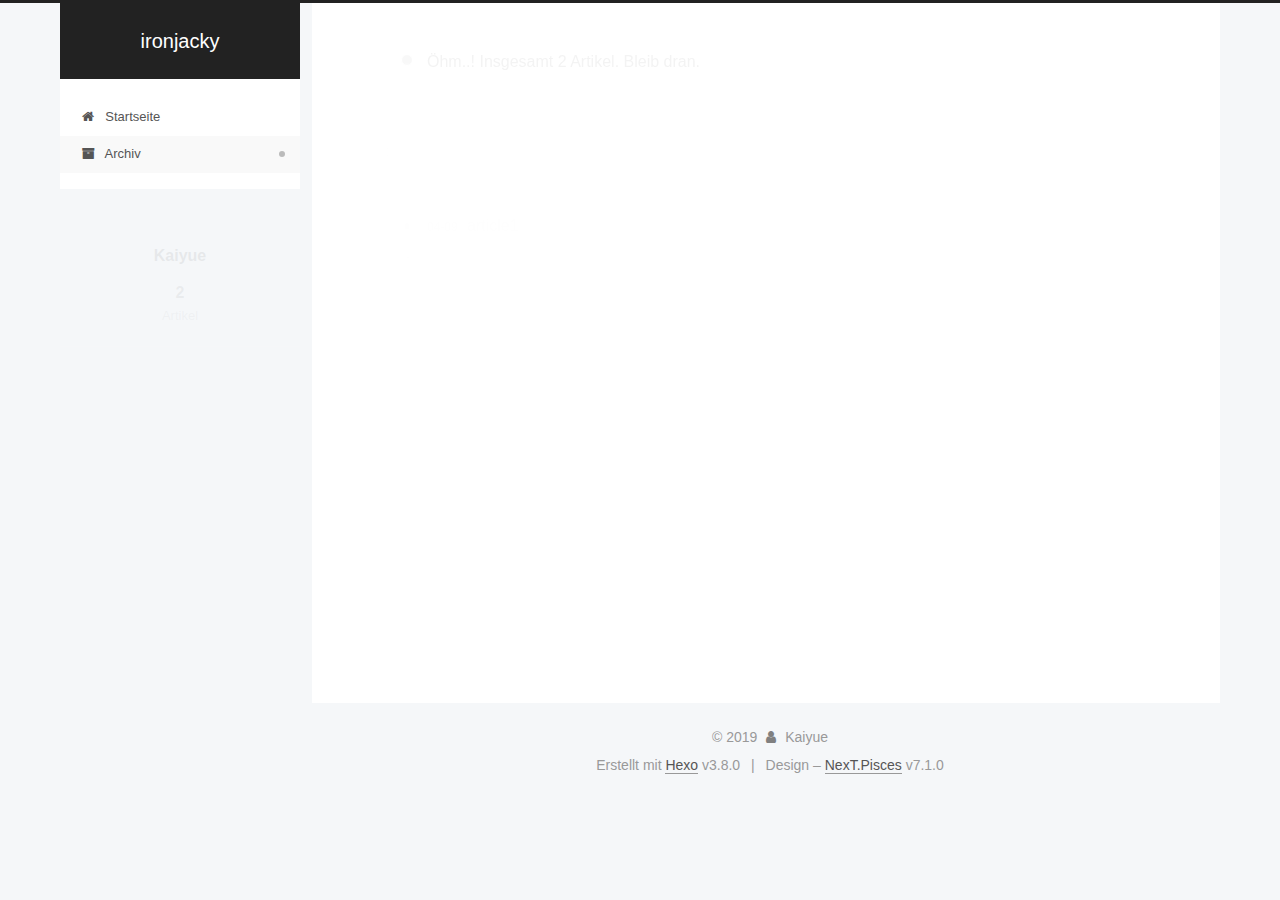
==== commit fa8ad60b: "Site updated: 2019-04-10 13:43:17" ====
--- a/archives/index.html
+++ b/archives/index.html
@@ -14,7 +14,7 @@
   
 
 
-<html class="theme-next muse use-motion" lang>
+<html class="theme-next pisces use-motion" lang>
 <head><meta name="generator" content="Hexo 3.8.0">
   <meta charset="UTF-8">
 <meta http-equiv="X-UA-Compatible" content="IE=edge">
@@ -70,7 +70,7 @@
   var NexT = window.NexT || {};
   var CONFIG = {
     root: '/',
-    scheme: 'Muse',
+    scheme: 'Pisces',
     version: '7.1.0',
     sidebar: {"position":"left","display":"post","offset":12,"onmobile":false,"dimmer":false},
     back2top: true,
@@ -97,12 +97,12 @@
 
 
   <meta property="og:type" content="website">
-<meta property="og:title" content="Hexo">
+<meta property="og:title" content="ironjacky">
 <meta property="og:url" content="http://yoursite.com/archives/index.html">
-<meta property="og:site_name" content="Hexo">
+<meta property="og:site_name" content="ironjacky">
 <meta property="og:locale" content="default">
 <meta name="twitter:card" content="summary">
-<meta name="twitter:title" content="Hexo">
+<meta name="twitter:title" content="ironjacky">
 
 
 
@@ -120,7 +120,7 @@
   };
 </script>
 
-  <title>Archiv | Hexo</title>
+  <title>Archiv | ironjacky</title>
   
 
 
@@ -179,7 +179,7 @@
     <div class="custom-logo-site-title">
       <a href="/" class="brand" rel="start">
         <span class="logo-line-before"><i></i></span>
-        <span class="site-title">Hexo</span>
+        <span class="site-title">ironjacky</span>
         <span class="logo-line-after"><i></i></span>
       </a>
     </div>
@@ -243,22 +243,6 @@
   
 
   
-    
-
-    
-    
-      
-      
-    
-      
-      
-    
-    
-
-  
-
-
-  
 
   
 </nav>
@@ -278,6 +262,22 @@
     <main id="main" class="main">
       <div class="main-inner">
         <div class="content-wrap">
+          
+            
+
+    
+    
+      
+      
+    
+      
+      
+    
+    
+
+  
+
+
           
           <div id="content" class="content">
             
@@ -413,7 +413,7 @@
         <div class="site-overview">
           <div class="site-author motion-element" itemprop="author" itemscope itemtype="http://schema.org/Person">
             
-              <p class="site-author-name" itemprop="name">John Doe</p>
+              <p class="site-author-name" itemprop="name">Kaiyue</p>
               <div class="site-description motion-element" itemprop="description"></div>
           </div>
 
@@ -474,7 +474,7 @@
   <span class="with-love" id="animate">
     <i class="fa fa-user"></i>
   </span>
-  <span class="author" itemprop="copyrightHolder">John Doe</span>
+  <span class="author" itemprop="copyrightHolder">Kaiyue</span>
 
   
 
@@ -490,7 +490,7 @@
 
 
 
-  <div class="theme-info">Design – <a href="https://theme-next.org" class="theme-link" rel="noopener" target="_blank">NexT.Muse</a> v7.1.0</div>
+  <div class="theme-info">Design – <a href="https://theme-next.org" class="theme-link" rel="noopener" target="_blank">NexT.Pisces</a> v7.1.0</div>
 
 
 
@@ -578,7 +578,9 @@
   
 
 
-  <script src="/js/schemes/muse.js?v=7.1.0"></script>
+  <script src="/js/affix.js?v=7.1.0"></script>
+
+  <script src="/js/schemes/pisces.js?v=7.1.0"></script>
 
 
 
--- a/css/main.css
+++ b/css/main.css
@@ -157,7 +157,7 @@
   font-size: 14px;
   line-height: 2;
   color: #555;
-  background: #fff;
+  background: #f5f7f9;
 }
 @media (max-width: 991px) {
   body {
@@ -448,30 +448,30 @@
 .header-inner {
   margin: 0 auto;
   padding: 100px 0 70px;
-  width: 700px;
+  width: calc(100% - 20px);
 }
 @media (min-width: 1200px) {
   .container .header-inner {
-    width: 800px;
+    width: 1160px;
   }
 }
 @media (min-width: 1600px) {
   .container .header-inner {
-    width: 900px;
+    width: 73%;
   }
 }
 .main-inner {
   margin: 0 auto;
-  width: 700px;
+  width: calc(100% - 20px);
 }
 @media (min-width: 1200px) {
   .container .main-inner {
-    width: 800px;
+    width: 1160px;
   }
 }
 @media (min-width: 1600px) {
   .container .main-inner {
-    width: 900px;
+    width: 73%;
   }
 }
 .footer {
@@ -480,16 +480,16 @@
 .footer-inner {
   box-sizing: border-box;
   margin: 0px auto;
-  width: 700px;
+  width: calc(100% - 20px);
 }
 @media (min-width: 1200px) {
   .container .footer-inner {
-    width: 800px;
+    width: 1160px;
   }
 }
 @media (min-width: 1600px) {
   .container .footer-inner {
-    width: 900px;
+    width: 73%;
   }
 }
 pre,
@@ -947,11 +947,11 @@
   display: inline-block;
   padding: 0 20px;
   font-size: 14px;
-  color: #fff;
-  background: #222;
-  border: 2px solid #222;
+  color: #555;
+  background: #fff;
+  border: 2px solid #555;
   text-decoration: none;
-  border-radius: 0;
+  border-radius: 2px;
   transition-property: background-color;
   transition-duration: 0.2s;
   transition-timing-function: ease-in-out;
@@ -960,8 +960,8 @@
 }
 .btn:hover {
   border-color: #222;
-  color: #222;
-  background: #fff;
+  color: #fff;
+  background: #222;
 }
 .btn +.btn {
   margin: 0 0 8px 8px;
@@ -1066,7 +1066,7 @@
   width: 24px;
   background: #222;
   font-size: 12px;
-  opacity: 1;
+  opacity: 0.6;
   color: #fff;
   cursor: pointer;
   text-align: center;
@@ -1076,7 +1076,7 @@
   transition-delay: 0s;
 }
 .back-to-top.back-to-top-on {
-  bottom: 19px;
+  bottom: 30px;
 }
 @media (max-width: 991px) {
   .back-to-top {
@@ -1131,7 +1131,7 @@
 .site-subtitle {
   margin-top: 10px;
   font-size: 13px;
-  color: #999;
+  color: #ddd;
 }
 .use-motion .brand {
   opacity: 0;
@@ -1727,21 +1727,21 @@
   display: block;
   margin: 0 auto;
   padding: 2px;
-  max-width: 96px;
+  max-width: 120px;
   height: auto;
-  border: 2px solid #333;
+  border: 1px solid #eee;
   opacity: 1;
 }
 .site-author-name {
-  margin: 5px 0 0;
+  margin: 0;
   text-align: center;
-  color: #f5f5f5;
-  font-weight: normal;
+  color: #222;
+  font-weight: 600;
 }
 .site-description {
-  margin-top: 5px;
+  margin-top: 0;
   text-align: center;
-  font-size: 14px;
+  font-size: 13px;
   color: #999;
 }
 .links-of-author {
@@ -1765,7 +1765,7 @@
   width: 4px;
   height: 4px;
   border-radius: 50%;
-  background: #46e018;
+  background: #fff6fb;
 }
 .feed-link,
 .chat {
@@ -1831,7 +1831,7 @@
   color: #555;
 }
 .sidebar-nav li:hover {
-  color: #f5f5f5;
+  color: #fc6423;
 }
 .page-post-detail .sidebar-nav-toc {
   padding: 0 5px;
@@ -1840,11 +1840,11 @@
   margin-left: 10px;
 }
 .sidebar-nav .sidebar-nav-active {
-  color: #87daff;
-  border-bottom-color: #87daff;
+  color: #fc6423;
+  border-bottom-color: #fc6423;
 }
 .sidebar-nav .sidebar-nav-active:hover {
-  color: #87daff;
+  color: #fc6423;
 }
 .sidebar-panel {
   display: none;
@@ -1863,7 +1863,7 @@
 }
 .site-state-item {
   padding: 0 15px;
-  border-left: 1px solid #333;
+  border-left: 1px solid #eee;
 }
 .site-state-item:first-child {
   border-left: none;
@@ -1876,11 +1876,11 @@
   text-align: center;
   color: inherit;
   font-weight: 600;
-  font-size: 18px;
+  font-size: 16px;
 }
 .site-state-item-name {
   font-size: 13px;
-  color: inherit;
+  color: #999;
 }
 .post-toc-empty {
   font-size: 14px;
@@ -1907,12 +1907,12 @@
   transition-timing-function: ease-in-out;
   transition-delay: 0s;
   transition-property: all;
-  color: #999;
-  border-bottom-color: #555;
+  color: #666;
+  border-bottom-color: #ccc;
 }
 .post-toc ol a:hover {
-  color: #ccc;
-  border-bottom-color: #ccc;
+  color: #000;
+  border-bottom-color: #000;
 }
 .post-toc .nav-item {
   overflow: hidden;
@@ -1933,14 +1933,14 @@
   display: block;
 }
 .post-toc .nav .active > a {
-  color: #87daff;
-  border-bottom-color: #87daff;
+  color: #fc6423;
+  border-bottom-color: #fc6423;
 }
 .post-toc .nav .active-current > a {
-  color: #87daff;
+  color: #fc6423;
 }
 .post-toc .nav .active-current > a:hover {
-  color: #87daff;
+  color: #fc6423;
 }
 .footer {
   font-size: 14px;
@@ -2323,7 +2323,7 @@
   }
 }
 .page-post-detail .sidebar-toggle-line {
-  background: #87daff;
+  background: #fc6423;
 }
 .page-post-detail .comments {
   overflow: hidden;
@@ -2356,121 +2356,424 @@
 .tag-cloud a:hover {
   color: #222 !important;
 }
+.header {
+  position: relative;
+  margin: 0 auto;
+  width: calc(100% - 20px);
+}
+@media (min-width: 1200px) {
+  .header {
+    width: 1160px;
+  }
+}
+@media (min-width: 1600px) {
+  .header {
+    width: 73%;
+  }
+}
+@media (max-width: 991px) {
+  .header {
+    width: auto;
+  }
+}
+.header-inner {
+  position: absolute;
+  top: 0;
+  overflow: hidden;
+  padding: 0;
+  width: 240px;
+  background: #fff;
+  box-shadow: initial;
+  border-radius: initial;
+}
+@media (min-width: 1200px) {
+  .container .header-inner {
+    width: 240px;
+  }
+}
+@media (max-width: 991px) {
+  .header-inner {
+    position: relative;
+    width: auto;
+    border-radius: initial;
+  }
+}
+.main:before,
+.main:after {
+  content: " ";
+  display: table;
+}
+.main:after {
+  clear: both;
+}
+@media (max-width: 991px) {
+  .container .main-inner {
+    width: auto;
+  }
+}
+.content-wrap {
+  float: right;
+  box-sizing: border-box;
+  padding: 40px;
+  width: calc(100% - 252px);
+  background: #fff;
+  min-height: 700px;
+  box-shadow: initial;
+  border-radius: initial;
+}
+@media (min-width: 768px) and (max-width: 991px) {
+  .content-wrap {
+    width: 100%;
+    padding: 20px;
+    border-radius: initial;
+  }
+}
 @media (max-width: 767px) {
-  .header-inner,
-  .container .main-inner,
+  .content-wrap {
+    width: 100%;
+    padding: 20px;
+    min-height: auto;
+    border-radius: initial;
+  }
+}
+.sidebar {
+  position: static;
+  float: left;
+  margin-left: -100%;
+  width: 240px;
+  background: #f5f7f9;
+  box-shadow: none;
+}
+@media (max-width: 991px) {
+  .sidebar {
+    display: none;
+  }
+}
+.sidebar-toggle {
+  display: none;
+}
+.footer-inner {
+  padding-left: 260px;
+}
+@media (max-width: 991px) {
   .footer-inner {
     width: auto;
-  }
-}
-embed {
-  display: block;
-  margin: 0px auto 25px auto;
-}
-.custom-logo .site-meta-headline {
-  text-align: center;
-}
-.custom-logo .brand {
+    padding-left: 0 !important;
+    padding-right: 0 !important;
+  }
+}
+.sidebar-position-right .header-inner {
+  right: 0;
+}
+.sidebar-position-right .content-wrap {
+  float: left;
+}
+.sidebar-position-right .sidebar {
+  float: right;
+}
+.sidebar-position-right .footer-inner {
+  padding-left: 0;
+  padding-right: 260px;
+}
+.site-brand-wrapper {
+  position: relative;
+}
+.site-meta {
+  padding: 20px 0;
+  color: #fff;
+  background: #222;
+}
+@media (max-width: 991px) {
+  .site-meta {
+    box-shadow: 0 0 16px rgba(0,0,0,0.5);
+  }
+}
+.brand {
+  padding: 0;
   background: none;
 }
-.custom-logo .site-title {
-  margin: 10px auto 0;
-  font-size: 24px;
-  color: #222;
-}
-.custom-logo .site-title a {
-  border: none;
+.brand:hover {
+  color: #fff;
+}
+.site-subtitle {
+  margin: 10px 10px 0;
+  font-weight: initial;
 }
 .custom-logo-image {
-  margin: 0 auto;
-  padding: 5px;
-  max-width: 150px;
-  background: #fff;
-}
-@media (max-width: 767px) {
+  margin-top: 20px;
+}
+@media (max-width: 991px) {
+  .custom-logo-image {
+    display: none;
+  }
+}
+.site-search form {
+  display: none;
+}
+.site-nav {
+  border-top: none;
+}
+@media (min-width: 768px) and (max-width: 991px) {
   .site-nav {
-    position: absolute;
-    left: 0;
-    top: 52px;
-    margin: 0;
-    width: 100%;
-    padding: 0;
-    background: #fff;
-    border-bottom: 1px solid #ddd;
-    z-index: 1030;
-  }
-}
-@media (max-width: 767px) {
-  .menu {
-    text-align: left;
+    display: none !important;
+  }
+}
+@media (min-width: 768px) and (max-width: 991px) {
+  .site-nav-on {
+    display: block !important;
   }
 }
 .menu-item-active a,
 .menu .menu-item a:hover,
 .menu .menu-item span.exturl:hover {
-  border-bottom-color: #222 !important;
-  color: #222;
-}
-@media (max-width: 767px) {
-  .menu-item-active a,
-  .menu .menu-item a:hover,
-  .menu .menu-item span.exturl:hover {
-    border-bottom: 1px dotted #ddd !important;
-  }
-}
-@media (max-width: 767px) {
-  .menu .menu-item {
-    display: block;
-    margin: 0 10px;
-    vertical-align: top;
-  }
-}
-.menu .menu-item .badge {
-  display: inline-block;
-  padding: 1px 4px;
-  margin-left: 5px;
-  font-weight: 700;
-  line-height: 1;
-  text-align: center;
-  white-space: nowrap;
-  background-color: #eee;
-}
-@media (max-width: 767px) {
-  .menu .menu-item .badge {
-    float: right;
-    margin: 0.35em 0 0 0;
-  }
-}
-@media (max-width: 767px) {
-  .menu .menu-item br {
-    display: none;
-  }
-}
-@media (max-width: 767px) {
-  .menu .menu-item a,
-  .menu .menu-item span.exturl {
-    padding: 5px 10px;
-  }
+  background: #f9f9f9;
+  border-bottom-color: #fff;
+}
+.menu-item-active a:after,
+.menu .menu-item a:hover:after,
+.menu .menu-item span.exturl:hover:after {
+  content: " ";
+  position: absolute;
+  top: 50%;
+  margin-top: -3px;
+  right: 15px;
+  width: 6px;
+  height: 6px;
+  background-color: #bbb;
+  border-radius: 50%;
+}
+.menu .menu-item {
+  display: block;
+  margin: 0;
+}
+.menu .menu-item a,
+.menu .menu-item span.exturl {
+  position: relative;
+  box-sizing: border-box;
+  padding: 5px 20px;
+  text-align: left;
+  line-height: inherit;
+  transition-property: background-color;
+  transition-duration: 0.2s;
+  transition-timing-function: ease-in-out;
+  transition-delay: 0s;
 }
 @media (hover: none) {
   .menu .menu-item a:hover,
   .menu .menu-item span.exturl:hover {
-    border-bottom-color: transparent !important;
-  }
+    background: none;
+  }
+}
+.menu .menu-item .badge {
+  display: inline-block;
+  padding: 2px 5px;
+  font-weight: 700;
+  line-height: 1;
+  color: #fff;
+  text-align: center;
+  white-space: nowrap;
+  vertical-align: middle;
+  background-color: #ccc;
+  border-radius: 10px;
+  float: right;
+  margin: 0.35em 0 0 0;
+  text-shadow: 1px 1px 0px rgba(0,0,0,0.1);
+}
+.menu .menu-item br {
+  display: none;
+}
+.btn-bar {
+  background-color: #fff;
+}
+.site-nav-toggle {
+  left: 20px;
+  top: 50%;
+  transform: translateY(-50%);
 }
 @media (min-width: 768px) and (max-width: 991px) {
-  .menu .menu-item .fa {
-    width: 100%;
-  }
-}
-@media (min-width: 992px) {
-  .menu .menu-item .fa {
-    width: 100%;
-  }
-}
-.site-search form {
+  .site-nav-toggle {
+    display: block;
+  }
+}
+.sub-menu {
+  margin: 0;
+  padding: 6px 0;
+  background: #fff !important;
+  border-bottom: 1px solid #ddd;
+}
+.sub-menu .menu-item {
+  display: inline-block !important;
+}
+.sub-menu .menu-item a,
+.sub-menu .menu-item span.exturl {
+  padding: initial !important;
+  margin: 5px 10px;
+}
+.sub-menu .menu-item a:hover,
+.sub-menu .menu-item span.exturl:hover {
+  background: initial !important;
+  color: #fc6423;
+}
+.sub-menu .menu-item-active a {
+  background: #fff !important;
+  color: #fc6423;
+  border-bottom-color: #fc6423;
+}
+.sub-menu .menu-item-active a:hover {
+  background: #fff !important;
+  border-bottom-color: #fc6423;
+}
+.sub-menu .menu-item-active a:after {
+  content: initial;
+}
+.use-motion .sidebar .motion-element {
+  opacity: 1;
+}
+.sidebar {
+  right: auto;
+  bottom: auto;
+  -webkit-transform: none;
+}
+.sidebar a,
+.sidebar span.exturl {
+  color: #555;
+}
+.sidebar a:hover,
+.sidebar span.exturl:hover {
+  color: #222;
+  border-bottom-color: #222;
+}
+.sidebar-inner {
+  box-sizing: border-box;
+  width: 240px;
+  color: #555;
+  background: #fff;
+  box-shadow: initial;
+  border-radius: initial;
+  opacity: 0;
+}
+.sidebar-inner.affix {
+  position: fixed;
+  top: 12px;
+}
+.sidebar-inner.affix-bottom {
+  position: absolute;
+}
+.site-overview {
+  text-align: left;
+}
+.site-author:before,
+.site-author:after {
+  content: " ";
+  display: table;
+}
+.site-author:after {
+  clear: both;
+}
+.site-state-item {
+  padding: 0 10px;
+}
+.feed-link,
+.chat {
+  border-top: 1px dotted #ccc;
+  border-bottom: 1px dotted #ccc;
+  text-align: center;
+}
+.feed-link a,
+.chat a {
+  display: block;
+  color: #fc6423;
+  border: none !important;
+}
+.feed-link a:hover,
+.chat a:hover {
+  background: none;
+  color: #e34603;
+}
+.feed-link a:hover i,
+.chat a:hover i {
+  color: #e34603;
+}
+.links-of-author {
+  display: flex;
+  flex-wrap: wrap;
+  justify-content: center;
+}
+.links-of-author span.exturl {
+  font-size: 13px;
+}
+.links-of-author-item {
+  margin: 5px 0 0;
+  width: 50%;
+}
+.links-of-author-item a,
+.links-of-author-item span.exturl {
+  max-width: 216px;
+  box-sizing: border-box;
+  display: inline-block;
+  margin-right: 0;
+  margin-bottom: 0;
+  padding: 0 5px;
+  overflow: hidden;
+  white-space: nowrap;
+  text-overflow: ellipsis;
+}
+.links-of-author-item a:before,
+.links-of-author-item span.exturl:before {
   display: none;
 }
+.links-of-author-item a,
+.links-of-author-item span.exturl {
+  border-bottom: none;
+  text-decoration: underline;
+}
+.links-of-author-item a,
+.links-of-author-item span.exturl {
+  display: block;
+  text-decoration: none;
+}
+.links-of-author-item a:hover,
+.links-of-author-item span.exturl:hover {
+  border-radius: 4px;
+  background: #eee;
+}
+.links-of-author-item .fa {
+  margin-right: 2px;
+  font-size: 16px;
+}
+.links-of-author-item .fa-globe {
+  font-size: 15px;
+}
+.links-of-blogroll {
+  text-align: center;
+  padding: 3px 0 0;
+}
+.links-of-blogroll-item {
+  padding: 0;
+}
+.links-of-blogroll-inline:before,
+.links-of-blogroll-inline:after {
+  content: " ";
+  display: table;
+}
+.links-of-blogroll-inline:after {
+  clear: both;
+}
 .links-of-blogroll-inline .links-of-blogroll-item {
-  display: inline-block;
-}
+  margin: 5px 0 0;
+  width: 50%;
+  display: inline-block;
+  width: unset;
+}
+.links-of-blogroll-inline .links-of-blogroll-item a,
+.links-of-blogroll-inline .links-of-blogroll-item span.exturl {
+  max-width: 216px;
+  box-sizing: border-box;
+  display: inline-block;
+  margin-right: 0;
+  margin-bottom: 0;
+  padding: 0 5px;
+  overflow: hidden;
+  white-space: nowrap;
+  text-overflow: ellipsis;
+}
